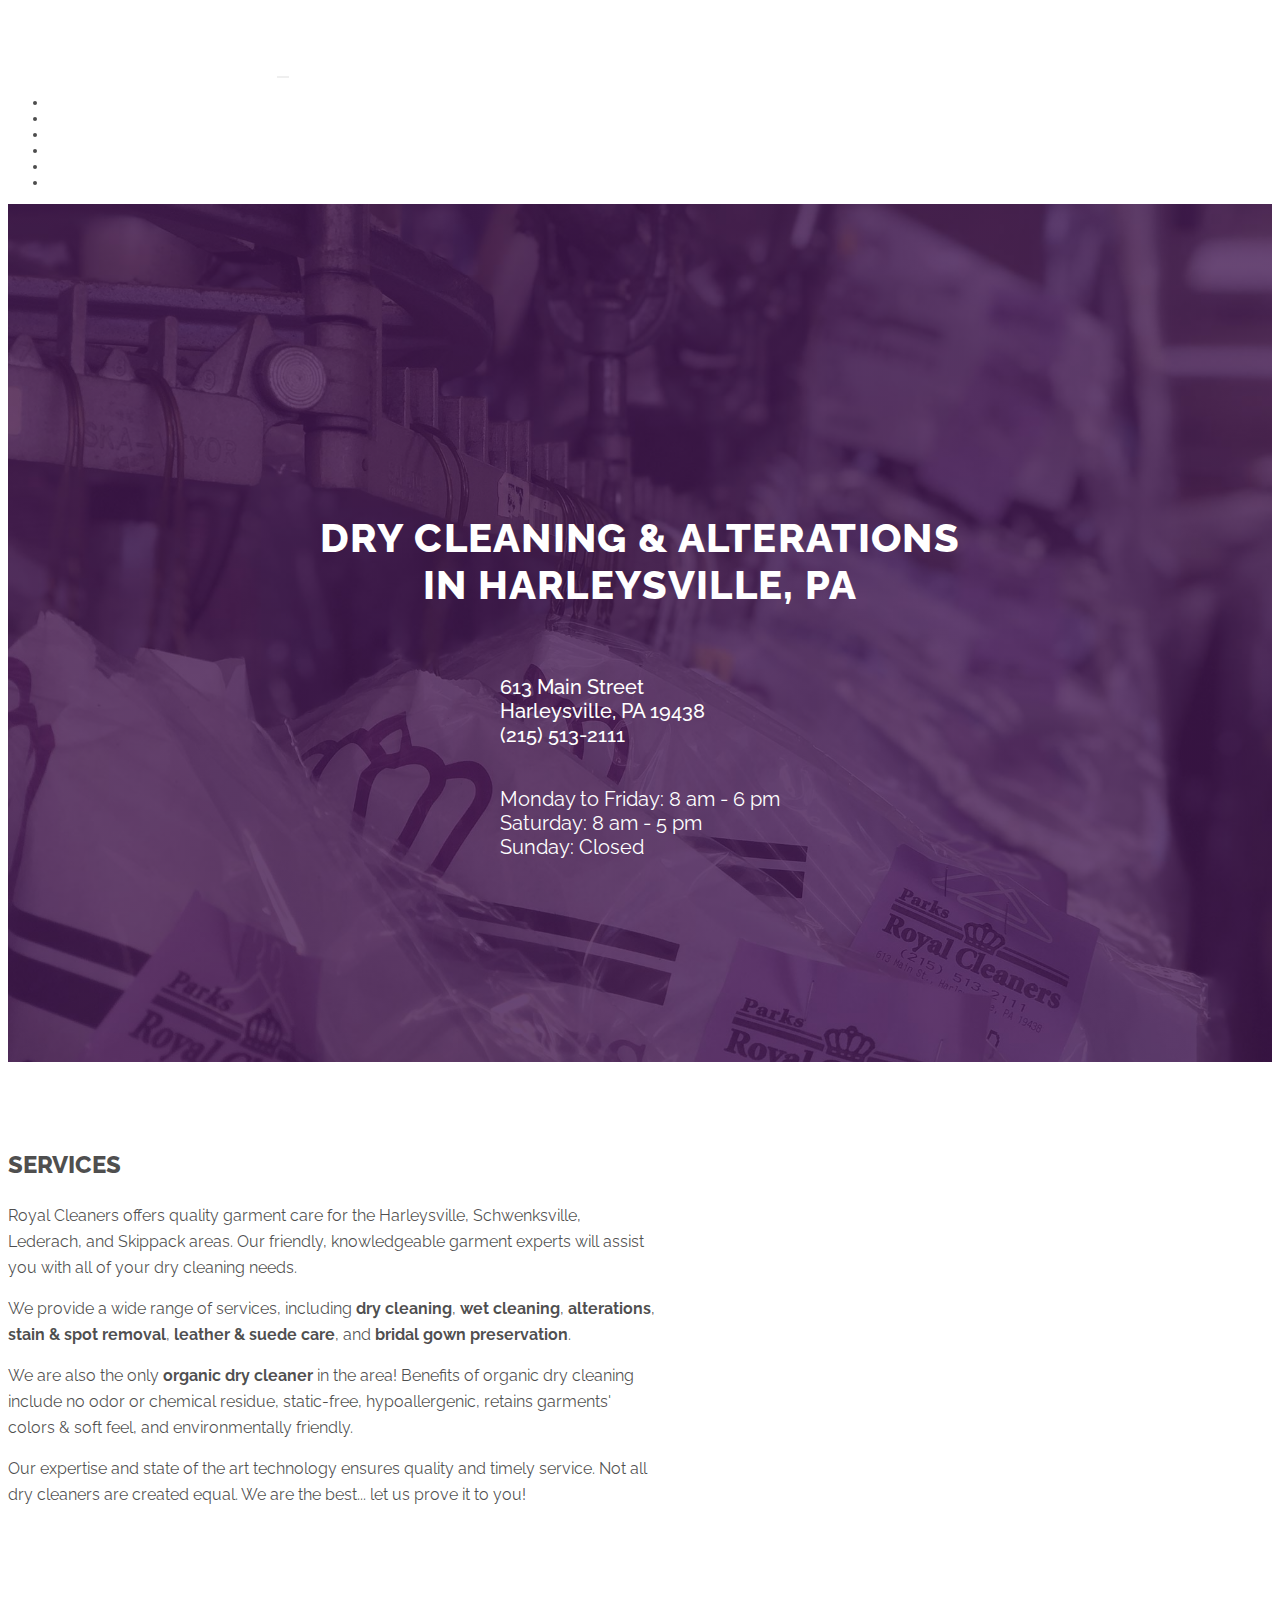
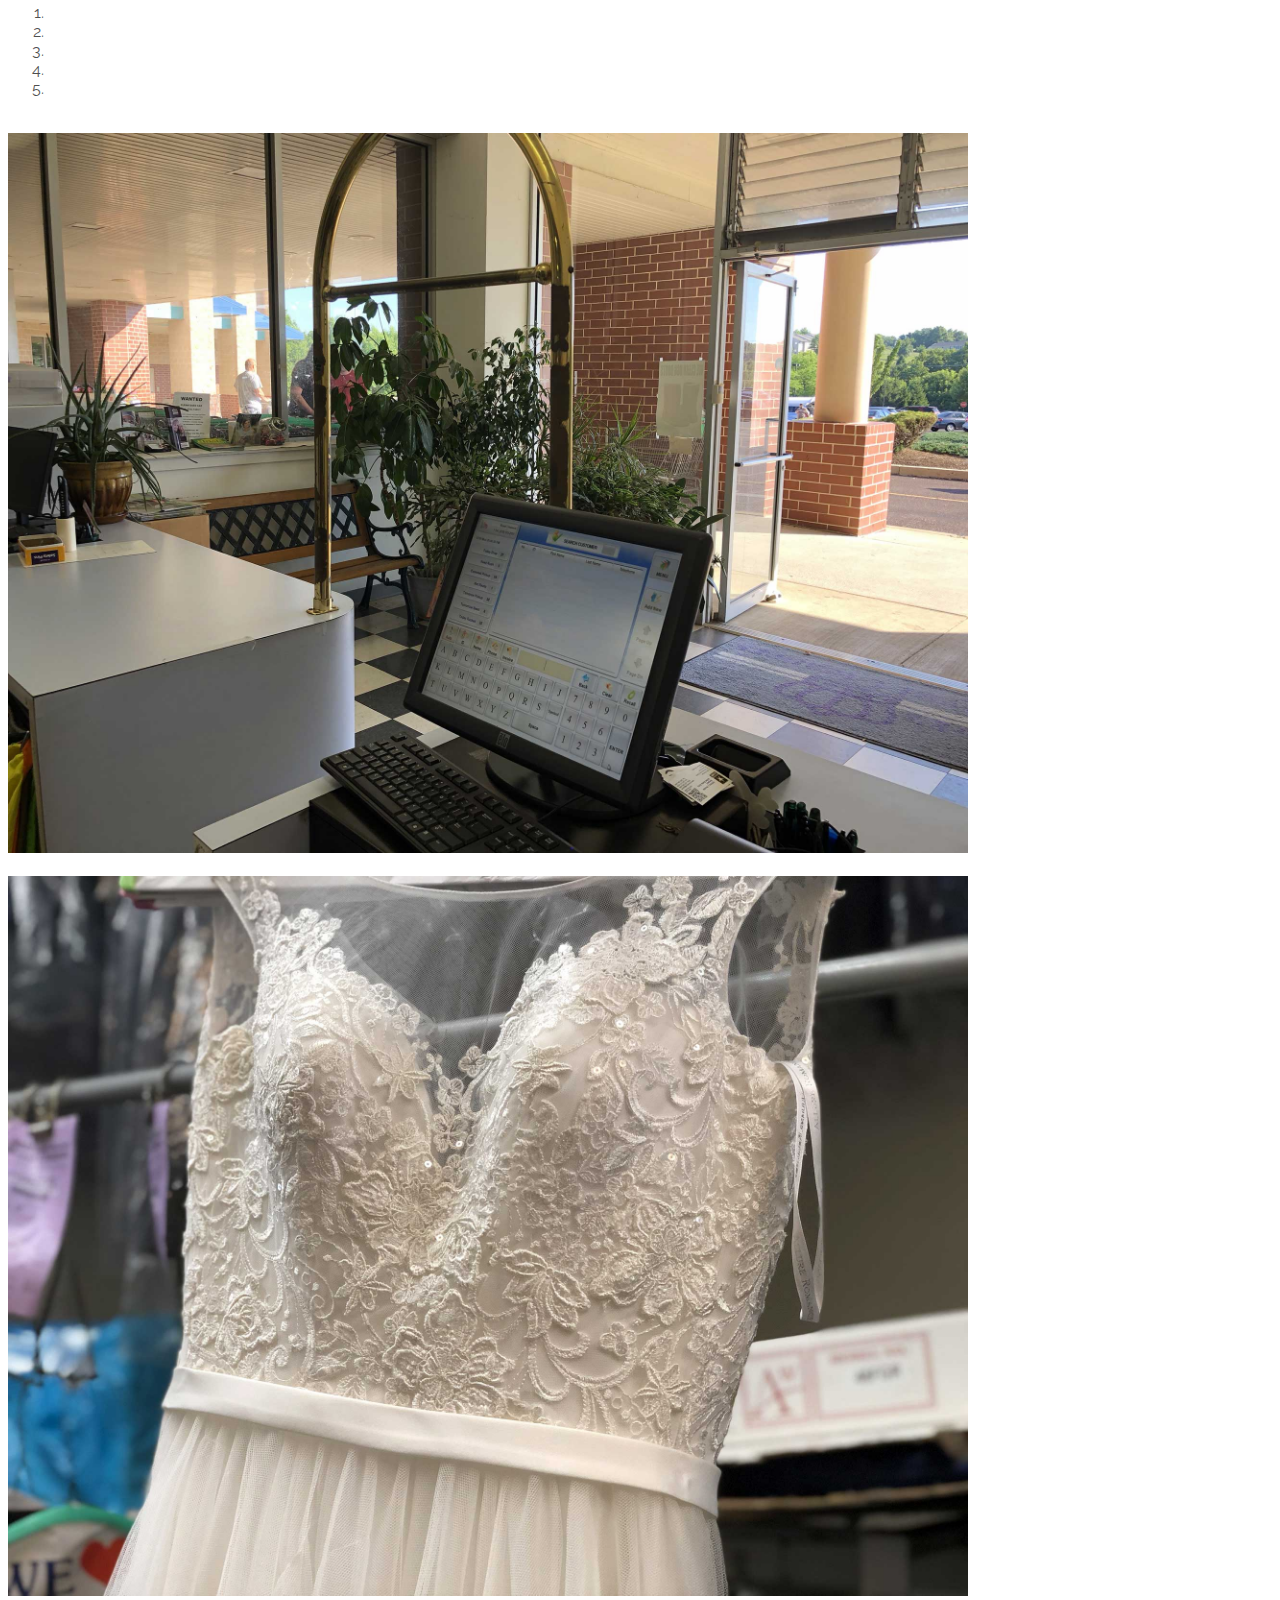
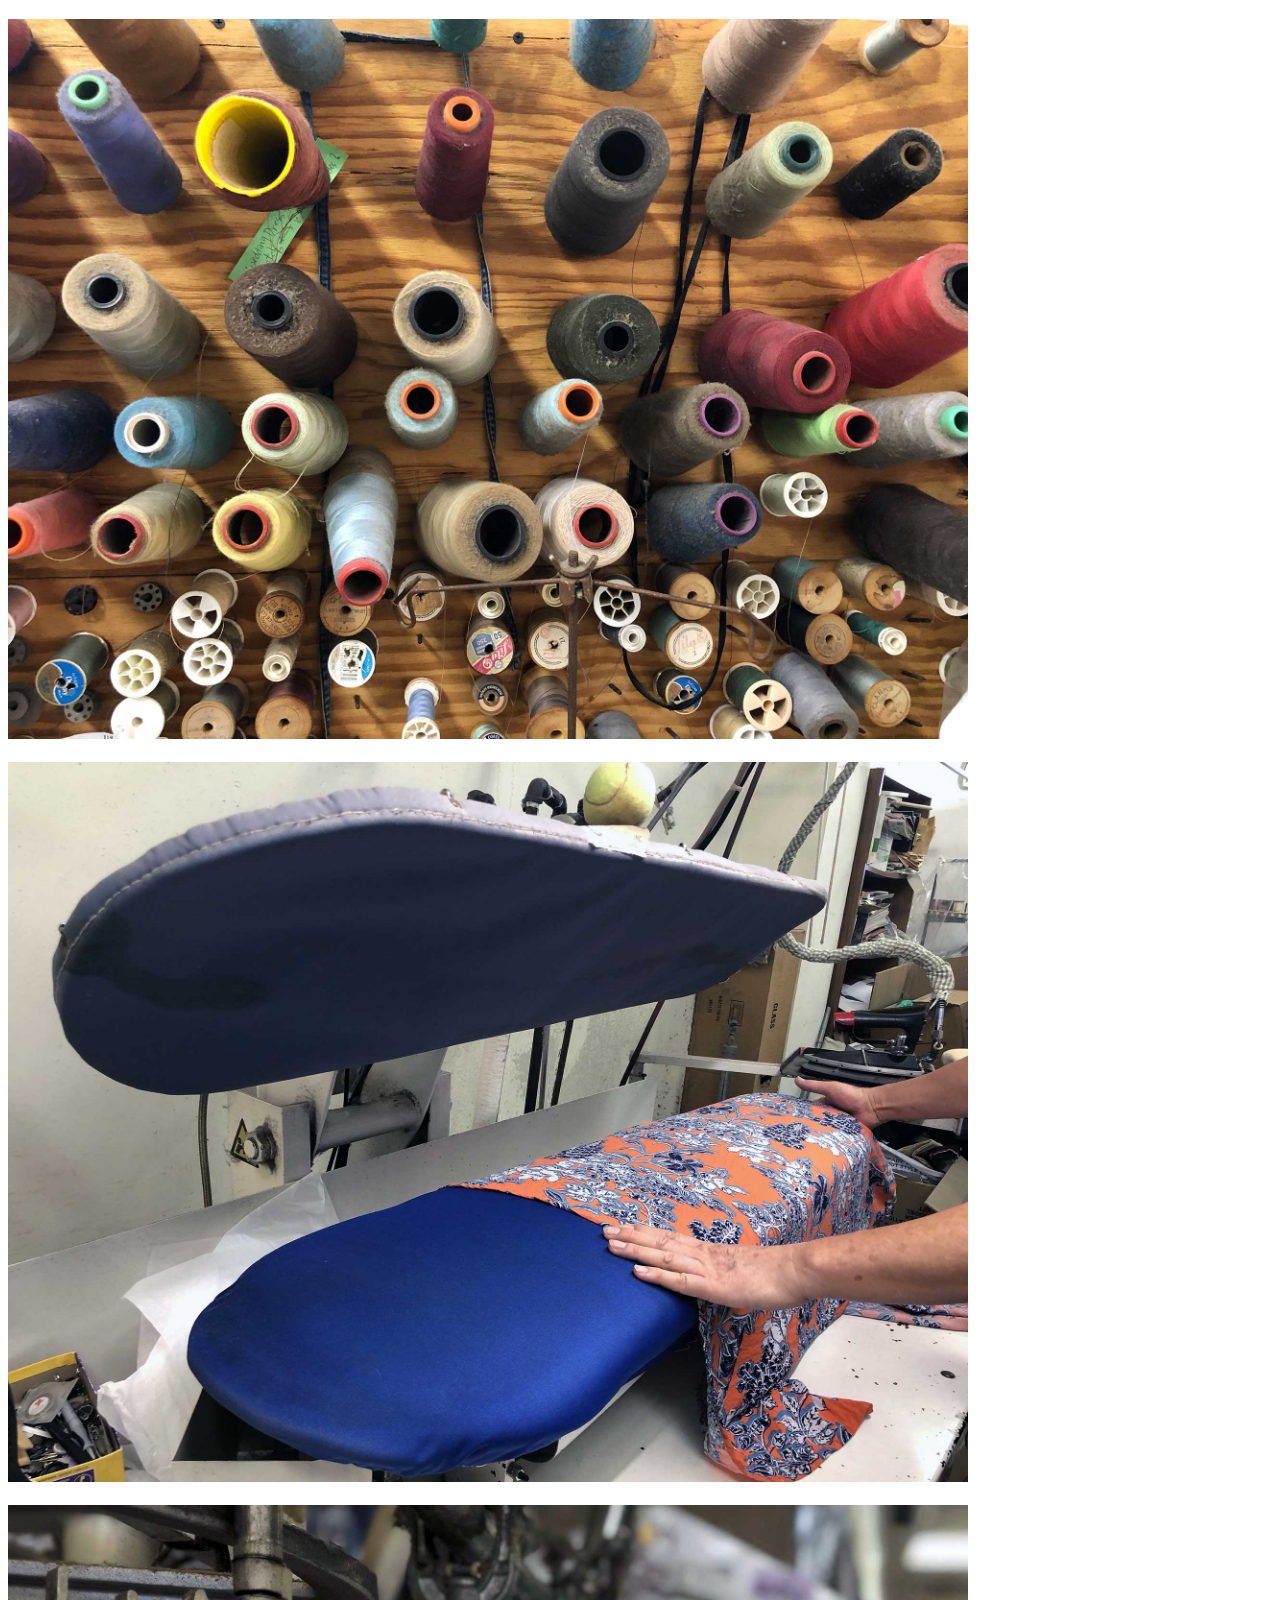
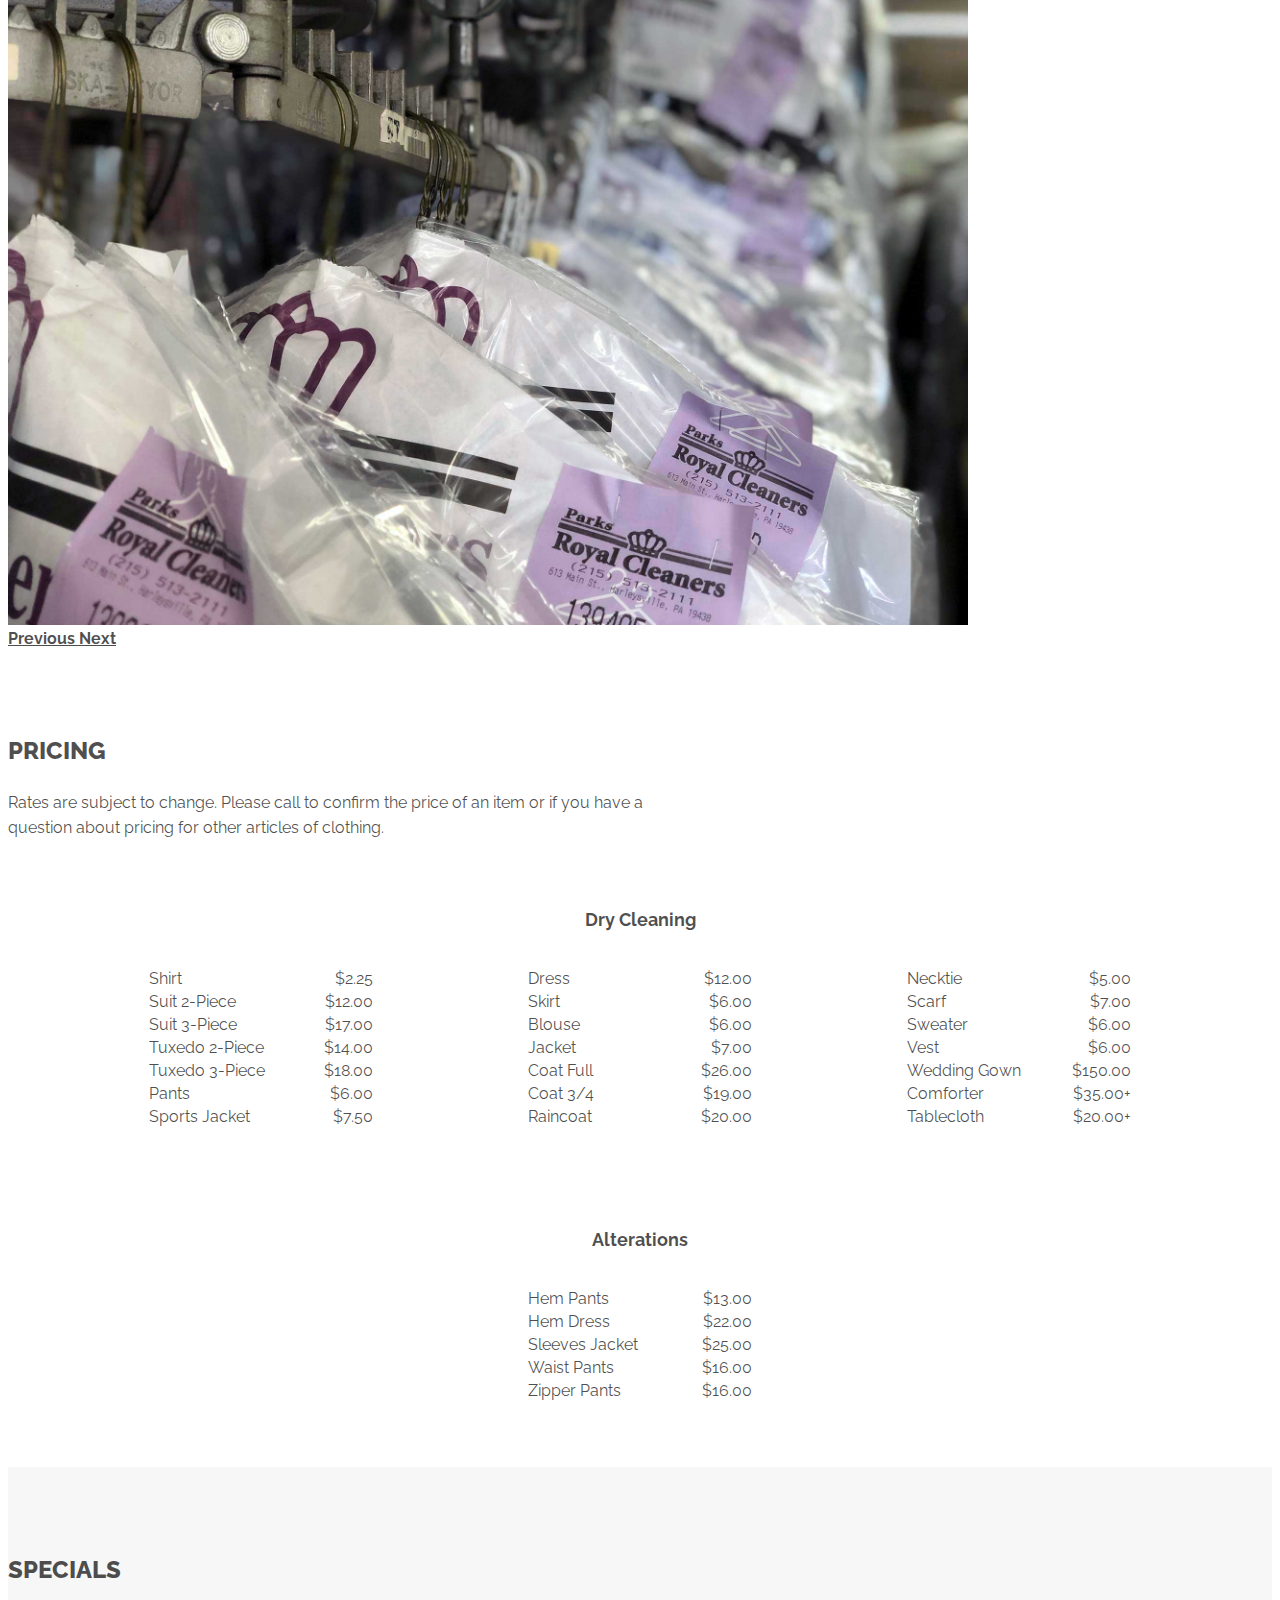
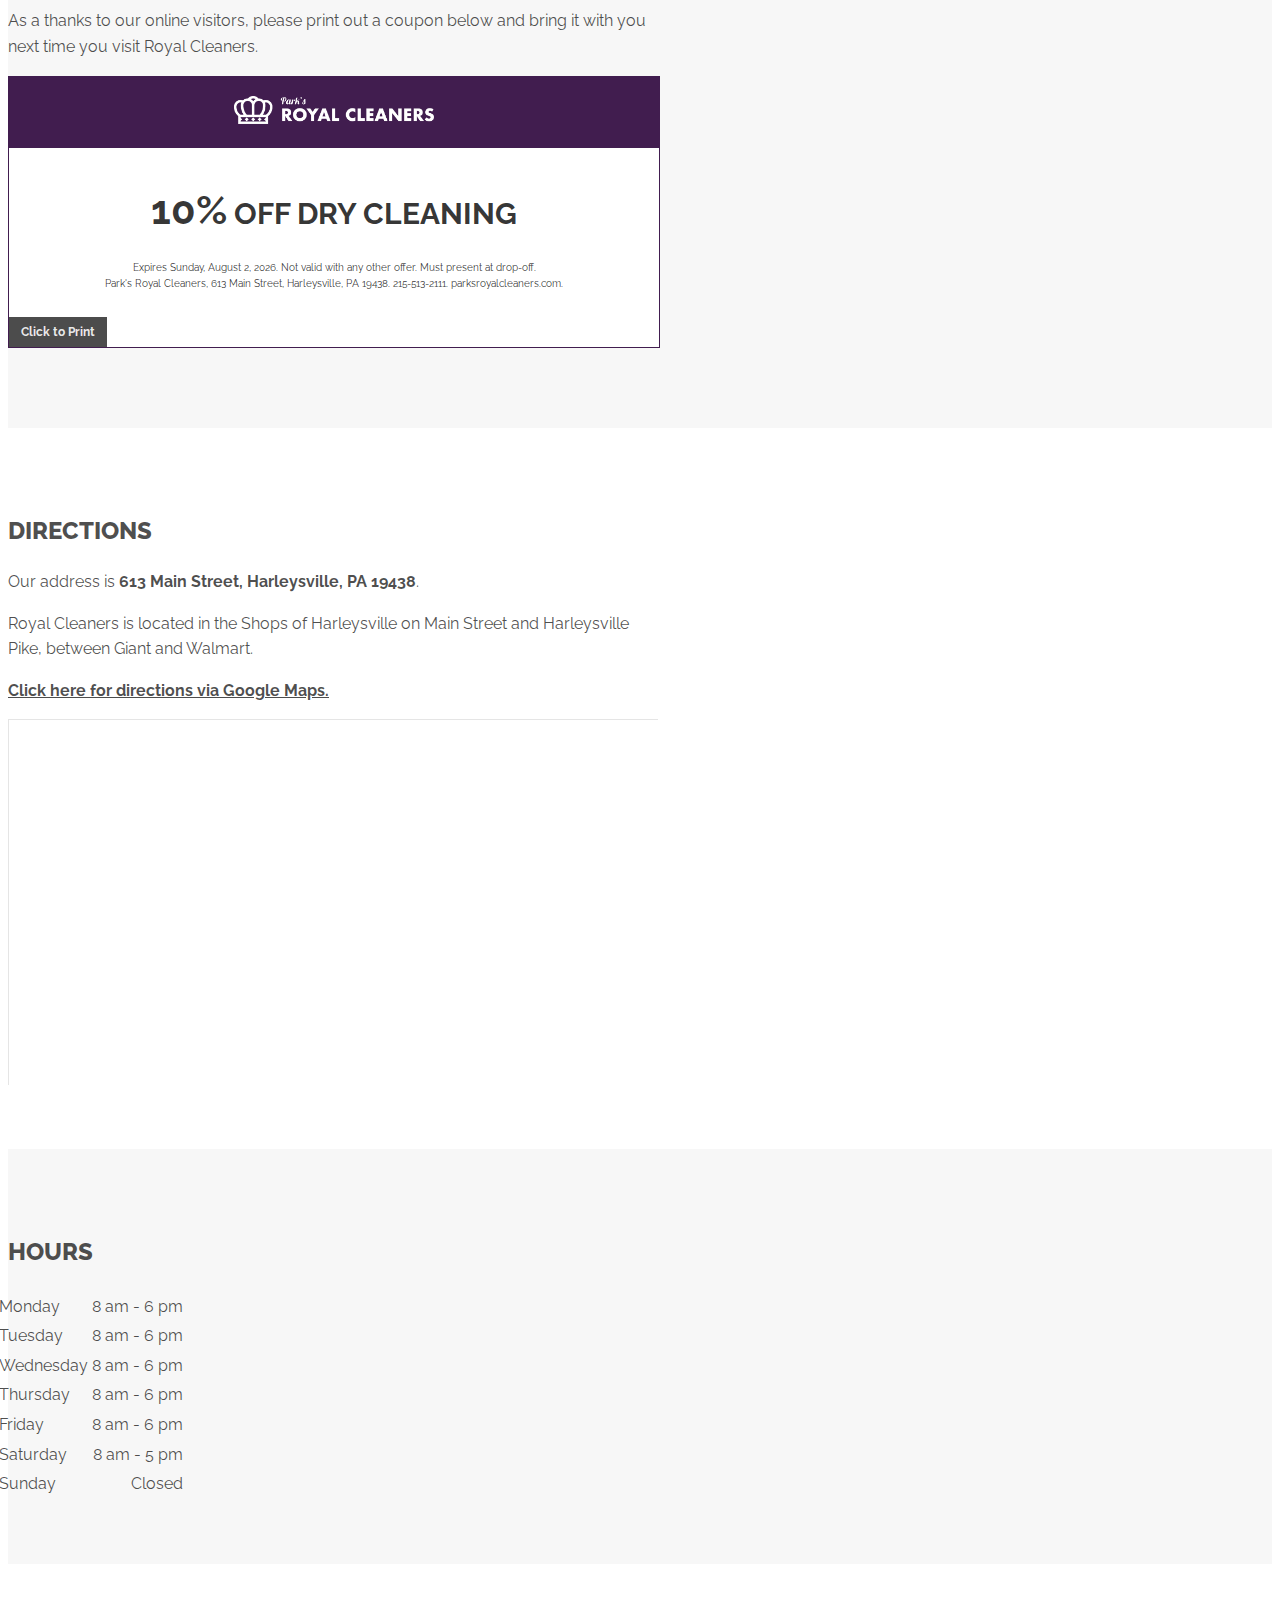
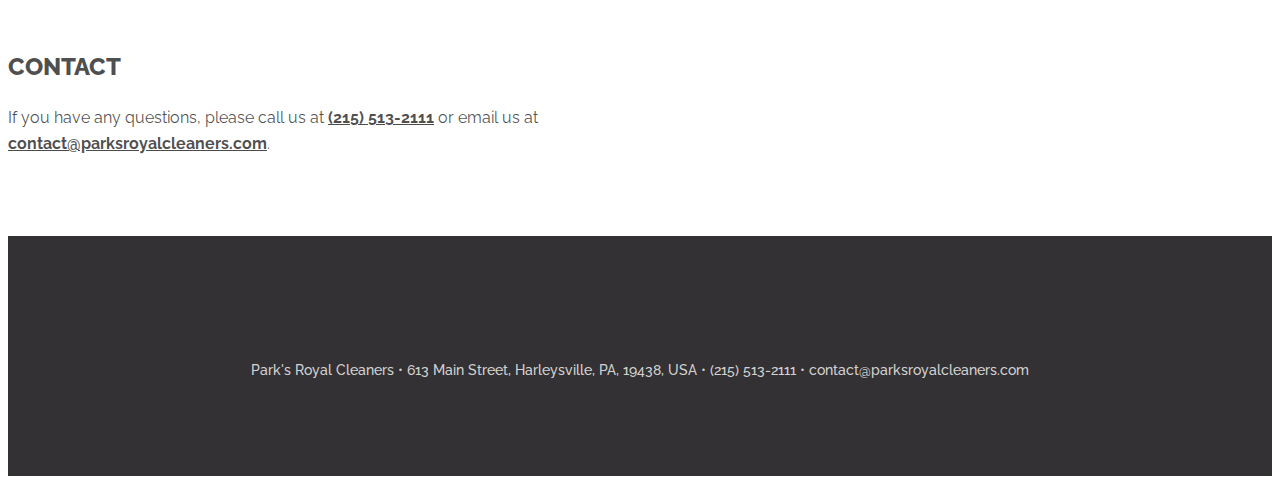
==== index.html @ cb61a078 "Update index.html" ====
<!doctype html>
<html>
  <head>
    <meta charset="utf-8">
    <meta name="viewport" content="width=device-width, initial-scale=1">
    <meta name="description" content="Royal Cleaners offers quality garment care for the Harleysville, Schwenksville, Lederach, and Skippack areas of Pennsylvania. We provide a wide range of services, including dry cleaning, laundry, alterations, stain & spot removal, leather & suede care, and bridal gown preservation.">
    <title>Royal Cleaners in Harleysville, PA - Dry Cleaning, Wet Cleaning, and Alterations</title>
    <link rel="icon" href="favicon.ico" type="image/x-icon">
    <link href="https://stackpath.bootstrapcdn.com/bootstrap/4.1.1/css/bootstrap.min.css" rel="stylesheet" integrity="sha384-WskhaSGFgHYWDcbwN70/dfYBj47jz9qbsMId/iRN3ewGhXQFZCSftd1LZCfmhktB" crossorigin="anonymous">
    <link href='https://fonts.googleapis.com/css?family=Raleway:500,600,800' rel='stylesheet' type='text/css'>
    <link href="css/style.css" rel="stylesheet">
    <!-- Global site tag (gtag.js) - Google Analytics -->
    <script async src="https://www.googletagmanager.com/gtag/js?id=UA-26414151-1"></script>
    <script>
      window.dataLayer = window.dataLayer || [];
      function gtag(){dataLayer.push(arguments);}
      gtag('js', new Date());

      gtag('config', 'UA-26414151-1');
    </script>
    <script
      src="https://code.jquery.com/jquery-3.3.1.min.js"
      integrity="sha256-FgpCb/KJQlLNfOu91ta32o/NMZxltwRo8QtmkMRdAu8="
      crossorigin="anonymous"></script>
    <script src="https://stackpath.bootstrapcdn.com/bootstrap/4.1.1/js/bootstrap.min.js" integrity="sha384-smHYKdLADwkXOn1EmN1qk/HfnUcbVRZyYmZ4qpPea6sjB/pTJ0euyQp0Mk8ck+5T" crossorigin="anonymous"></script>
  </head>
  <body>
    <nav class="navbar navbar-expand-lg navbar-dark fixed-top">
      <div class="container">
        <a class="navbar-brand" href="#home"><img class="logo" src="img/logo.png" alt="Park's Royal Cleaners logo"></a>
        <button class="navbar-toggler" type="button" data-toggle="collapse" data-target="#navbar-menu" aria-controls="navbar-menu" aria-expanded="false" aria-label="Toggle navigation">
          <span class="navbar-toggler-icon"></span>
        </button>

        <div class="collapse navbar-collapse"  id="navbar-menu">
          <ul class="navbar-nav mr-auto">
            <li class="nav-item">
              <a class="nav-link" href="#services">Services</a>
            </li>
            <li class="nav-item">
              <a class="nav-link" href="#pricing">Pricing</a>
            </li>
            <li class="nav-item">
              <a class="nav-link" href="#specials">Specials</a>
            </li>
            <li class="nav-item">
              <a class="nav-link" href="#directions">Directions</a>
            </li>
            <li class="nav-item">
              <a class="nav-link" href="#hours">Hours</a>
            </li>
<!--             <li class="nav-item">
              <a class="nav-link" href="#faq">FAQ</a>
            </li> -->
            <li class="nav-item">
              <a class="nav-link" href="#contact">Contact</a>
            </li>
          </ul>
        </div>
      </div>
    </nav>

    <div id="home" class="splash">
      <h1>Dry Cleaning &amp; Alterations<br> in Harleysville, PA</h1>
      <div class="subtitle">
        <p class="text-center"><a target="_blank" href="https://goo.gl/maps/YLYHSNhPwQK2">613 Main Street<br>
        Harleysville, PA 19438</a><br>
        <a href="tel:+12155132111">(215) 513-2111</a></p>
        <p class="text-center">Monday to Friday: 8 am - 6 pm<br>
          Saturday: 8 am - 5 pm<br>
          Sunday: Closed
        </p>
        <!--<div class="alert alert-warning" role="alert">
          Due to COVID-19, we'll have limited hours of Monday to Friday: 10am - 5pm, and Saturdays: 8am - 3pm until further notice. Thanks for your understanding and we wish your family good health.
        </div>-->
      </div>
    </div>


    <section id="services">
      <div class="container">
        <h2>Services</h2>
        <p>Royal Cleaners offers quality garment care for the Harleysville, Schwenksville, Lederach, and Skippack areas. Our friendly, knowledgeable garment experts will assist you with all of your dry cleaning needs.</p>
        <p>We provide a wide range of services, including <strong>dry cleaning</strong>, <strong>wet cleaning</strong>, <strong>alterations</strong>, <strong>stain & spot removal</strong>, <strong>leather & suede care</strong>, and <strong>bridal gown preservation</strong>.</p>
        <p>We are also the only <strong>organic dry cleaner</strong> in the area! Benefits of organic dry cleaning include no odor or chemical residue, static-free, hypoallergenic, retains garments' colors &amp; soft feel, and environmentally friendly.</p>
        <p>Our expertise and state of the art technology ensures quality and timely service. Not all dry cleaners are created equal. We are the best... let us prove it to you!
      </div>
    </section>

  <div id="carousel" class="carousel slide" data-ride="carousel" data-interval="4000">
    <ol class="carousel-indicators">
      <li data-target="#carousel" data-slide-to="0" class="active"></li>
      <li data-target="#carousel" data-slide-to="1"></li>
      <li data-target="#carousel" data-slide-to="2"></li>
      <li data-target="#carousel" data-slide-to="3"></li>
      <li data-target="#carousel" data-slide-to="4"></li>
    </ol>
    <div class="carousel-inner">
      <div class="carousel-item active">
        <img class="d-block w-100" src="img/gallery/frontdesk.jpg" alt="Front Desk">
      </div>
      <div class="carousel-item">
        <img class="d-block w-100" src="img/gallery/gown.jpg" alt="Wedding Gown">
      </div>
      <div class="carousel-item">
        <img class="d-block w-100" src="img/gallery/spools.jpg" alt="Thread Spools">
      </div>
      <div class="carousel-item">
        <img class="d-block w-100" src="img/gallery/press.jpg" alt="Clothes Press">
      </div>
      <div class="carousel-item">
        <img class="d-block w-100" src="img/gallery/rack.jpg" alt="Dry Cleaning Rack">
      </div>
    </div>
    <a class="carousel-control-prev" href="#carousel" role="button" data-slide="prev">
      <span class="carousel-control-prev-icon" aria-hidden="true"></span>
      <span class="sr-only">Previous</span>
    </a>
    <a class="carousel-control-next" href="#carousel" role="button" data-slide="next">
      <span class="carousel-control-next-icon" aria-hidden="true"></span>
      <span class="sr-only">Next</span>
    </a>
  </div>


    <section id="pricing">
      <div class="container">
        <h2>Pricing</h2>
        <p>Rates are subject to change. Please call to confirm the price of an item or if you have a question about pricing for other articles of clothing.</p>
      </div>

      <h3>Dry Cleaning</h3>
      <div class="tables">
        <table class="table table-borderless">
          <tr>
            <td>Shirt</td>
            <td>$2.25</td>
          </tr>
          <tr>
            <td>Suit 2-Piece</td>
            <td>$12.00</td>
          </tr>
          <tr>
            <td>Suit 3-Piece</td>
            <td>$17.00</td>
          </tr>
          <tr>
            <td>Tuxedo 2-Piece</td>
            <td>$14.00</td>
          </tr>
          <tr>
            <td>Tuxedo 3-Piece</td>
            <td>$18.00</td>
          </tr>
          <tr>
            <td>Pants</td>
            <td>$6.00</td>
          </tr>
          <tr>
            <td>Sports Jacket</td>
            <td>$7.50</td>
          </tr>
        </table>

        <table class="table table-borderless">
          <tr>
            <td>Dress</td>
            <td>$12.00</td>
          </tr>
          <tr>
            <td>Skirt</td>
            <td>$6.00</td>
          </tr>
          <tr>
            <td>Blouse</td>
            <td>$6.00</td>
          </tr>
          <tr>
            <td>Jacket</td>
            <td>$7.00</td>
          </tr>
          <tr>
            <td>Coat Full</td>
            <td>$26.00</td>
          </tr>
          <tr>
            <td>Coat 3/4</td>
            <td>$19.00</td>
          </tr>
          <tr>
            <td>Raincoat</td>
            <td>$20.00</td>
          </tr>
        </table>

        <table class="table table-borderless">
          <tr>
            <td>Necktie</td>
            <td>$5.00</td>
          </tr>
          <tr>
            <td>Scarf</td>
            <td>$7.00</td>
          </tr>
          <tr>
            <td>Sweater</td>
            <td>$6.00</td>
          </tr>
          <tr>
            <td>Vest</td>
            <td>$6.00</td>
          </tr>
          <tr>
            <td>Wedding Gown</td>
            <td>$150.00</td>
          </tr>
          <tr>
            <td>Comforter</td>
            <td>$35.00+</td>
          </tr>
          <tr>
            <td>Tablecloth</td>
            <td>$20.00+</td>
          </tr>
        </table>
      </div>

      <h3>Alterations</h3>
      <div class="tables">
        <table class="table table-borderless">
          <tr>
            <td>Hem Pants</td>
            <td>$13.00</td>
          </tr>
          <tr>
            <td>Hem Dress</td>
            <td>$22.00</td>
          </tr>
          <tr>
            <td>Sleeves Jacket</td>
            <td>$25.00</td>
          </tr>
          <tr>
            <td>Waist Pants</td>
            <td>$16.00</td>
          </tr>
          <tr>
            <td>Zipper Pants</td>
            <td>$16.00</td>
          </tr>
        </table>
      </div>
    </section>

    <section id="specials">
      <div class="container">
        <h2>Specials</h2>
        <p>As a thanks to our online visitors, please print out a coupon below and bring it with you next time you visit Royal Cleaners.</p>
        
        <p>
          <a target="_blank" href="./coupons/1/" class="coupon-link">
            <div class="coupon">
              <div class="coupon-logo"><img src="img/logo.png" alt="Park's Royal Cleaners logo"></div>
              <div>
                <h3><span class="num">10%</span> Off Dry Cleaning</h3>
                <p>Expires <span class="date">June 30, 2018</span>. Not valid with any other offer. Must present at drop-off.</p>
                <p>Park's Royal Cleaners, 613 Main Street, Harleysville, PA 19438. 215-513-2111. parksroyalcleaners.com.</p>
                <div class="click">Click to Print</div>
              </div>
            </div>
          </a>
        </p>

      </div>
    </section>

    <section id="directions">
      <div class="container">
        <h2>Directions</h2>
        <p>Our address is <strong>613 Main Street, Harleysville, PA 19438</strong>.</p>
        <p>Royal Cleaners is located in the Shops of Harleysville on Main Street and Harleysville Pike, between Giant and Walmart.</p>
        <p><a target="_blank" href="https://goo.gl/maps/YLYHSNhPwQK2">Click here for directions via Google Maps.</a></p>
        <div class="map-responsive">
          <iframe src="https://www.google.com/maps/embed?pb=!1m18!1m12!1m3!1d3043.694296933009!2d-75.39424948485058!3d40.28254057171405!2m3!1f0!2f0!3f0!3m2!1i1024!2i768!4f13.1!3m3!1m2!1s0x89c69ed90c1911b1%3A0x3c4d5d69e7561ab6!2s613+Main+St%2C+Harleysville%2C+PA+19438!5e0!3m2!1sen!2sus!4v1530322519683" width="600" height="450" frameborder="0" style="border:0" allowfullscreen></iframe>
        </div>
      </div>
    </section>

    <section id="hours">
      <div class="container">
        <h2>Hours</h2>

        <div class="tables">
          <table class="table table-borderless">
            <tr>
              <td>Monday</td>
              <td>8 am - 6 pm</td>
            </tr>
            <tr>
              <td>Tuesday</td>
              <td>8 am - 6 pm</td>
            </tr>
            <tr>
              <td>Wednesday</td>
              <td>8 am - 6 pm</td>
            </tr>
            <tr>
              <td>Thursday</td>
              <td>8 am - 6 pm</td>
            </tr>
            <tr>
              <td>Friday</td>
              <td>8 am - 6 pm</td>
            </tr>
            <tr>
              <td>Saturday</td>
              <td>8 am - 5 pm</td>
            </tr>
            <tr>
              <td>Sunday</td>
              <td>Closed</td>
            </tr>
          </table>

        </div>
      </div>
    </section>

<!--     <section id="faq">
      <div class="container">
        <h2>Frequently Asked Questions</h2>
        <div class="question">
          <p><strong>What should I do to treat a stain before bringing it into the dry cleaners?</strong></p>
          <p>asdfasdfasdf</p>
        </div>
        <div class="question">
          <p><strong>What should I do to treat a stain before bringing it into the dry cleaners?</strong></p>
          <p>asdfasdfasdf</p>
        </div>
      </div>
    </section> -->

    <section id="contact">
      <div class="container">
        <h2>Contact</h2>
        <p>If you have any questions, please call us at <a href="tel:+12155132111">(215) 513-2111</a> or email us at <a href="mailto:contact@parksroyalcleaners.com">contact@parksroyalcleaners.com</a>.</p>
      </div>
    </section>

    <footer>
      <p><a href="http://parksroyalcleaners.com">Park's Royal Cleaners</a> • <a target="_blank" href="https://goo.gl/maps/YLYHSNhPwQK2">613 Main Street, Harleysville, PA, 19438, USA</a> • <a href="tel:+12155132111">(215) 513-2111</a> • <a href="mailto:contact@parksroyalcleaners.com">contact@parksroyalcleaners.com</a></p>
    </footer>

    <script type="text/javascript" src="js/script.js"></script>
  </body>
</html>
---- css/style.css ----
body {
  font-family: 'Raleway', sans-serif;
  color: rgba(0, 0, 0, 0.7);
}

h1 {
  font-weight: 800;
  letter-spacing: 1.3px;
}

h2 {
  margin-bottom: 0.8em;
  text-transform: uppercase;
  font-weight: 800;
}

h3 {
  margin: 2em 0;
  font-size: 18px;
  font-weight: 700;
}
  
a {
  text-decoration: underline;
  color: rgba(0, 0, 0, 0.7);
  font-weight: 700;
}

a:hover {
  color: rgba(0, 0, 0, 0.9);
}

iframe {
  border: 1px solid rgba(0, 0, 0, 0.1) !important;
}

.navbar {
  background-color: transparent;
  text-transform: uppercase;
  font-size: 14px;
  font-weight: 600;
  letter-spacing: 1.5px;
  transition: 0.25s background-color;
}

.navbar-bg {
  background-color: rgba(67, 24, 81, 1);
}

.nav-link {
  padding-top: 1em;
  text-decoration: none;
  transition: all 0.2s;
}

.navbar-dark .navbar-nav .nav-link {
  color: rgba(255,255,255,.7);
}

.navbar-dark .navbar-nav .nav-link:focus,
.navbar-dark .navbar-nav .nav-link:hover {
  color: #fff;
}

.navbar-dark .navbar-toggler {
  border: none;
}

.logo {
  margin-right: 1em;
  width: 250px;
  padding-top: 1em;
  padding-bottom: 1.4em;
}

.navbar-bg .logo {
  padding-top: 0.2em;
  padding-bottom: 0.2em;
}

.splash {
  display: flex;
  flex-direction: column;
  align-items: center;
  justify-content: center;
  height: 90vh;
  min-height: 600px;
  padding-left: 1em;
  padding-top: 3em;
  padding-right: 1em;
  background-color: purple;
  background:  linear-gradient(
      rgba(67, 24, 81, 0.8), 
      rgba(67, 24, 81, 0.8)
    ), url("../img/gallery/rack.jpg");
  background-size: cover;
  background-repeat: no-repeat;
  color: #fff;
  text-align: center;
}

.splash h1 {
  margin-top: 2em;
  font-size: 40px;
  text-transform: uppercase;
}

.splash a {
  color: #fff;
  font-weight: 500;
  text-decoration: none;
}

.splash a:hover {
  text-decoration: underline;
}

.splash p {
  margin-top: 2em;
}

.subtitle {
  display: inline-block;
  text-align: left;
  font-size: 20px;
}

section .container {
  padding-top: 4em;
  padding-bottom: 4em;
  max-width: 650px;
  line-height: 1.6;
}

.carousel-item {
  padding-top: 19px;
}

.carousel-item img {
  height: 80vh;
  object-fit: cover;
}

section#pricing .container {
  padding-bottom: 1em;
}

section:nth-child(even) {
  background-color: rgba(0, 0, 0, 0.03);
}

#pricing h3 {
  text-align: center;
}

#pricing .tables {
  display: flex;
  justify-content: space-around;
  margin: 0 4em;
}

#pricing .table {
  width: 33%;
  max-width: 230px;
  margin-bottom: 4em;
}

#hours .table {
  max-width: 300px;
  margin-left: -0.75rem;
}

.table td:nth-child(2) {
  text-align: right;
}

.map-responsive {
  overflow: hidden;
  padding-bottom: 56.25%;
  position: relative;
  height: 0;
}

.map-responsive iframe {
  position: absolute;
  left: 0;
  top: 0;
  height: 100%;
  width: 100%;
}

.coupon-link,
.coupon-link:hover {
  text-decoration: none;
  color: rgba(0, 0, 0, 0.8);
}

.coupon {
  width: 100%;
  background-color: #fff;
  border: 1px solid #411D4F;
}

.coupon h3 {
  margin: 1em 0 0.6em;
  font-size: 30px;
  text-align: center;
  text-transform: uppercase;
}

.coupon p {
  margin: 0 6em;
  text-align: center;
  font-size: 10px;
  font-weight: 400;
}

.coupon p + p {
  margin-bottom: 2.5em;
}

.coupon .num {
  font-size: 40px;
}

.coupon-logo {
  padding: 1.2em 1em 1em;
  background-color: #411D4F;
  text-align: center;
}

.coupon-logo img {
  width: 40%;
  max-width: 200px;
}

.coupon .click {
  display: inline-block;
  padding: 0.5em 1em 0.4em;
  background-color: rgba(0, 0, 0, 0.7);
  font-size: 12px;
  color: rgba(255, 255, 255, 0.9);
  transition: 0.2s all;
}

.coupon-link:hover .click {
  background-color: #411D4F;
}

.question {
  margin-bottom: 2.5em;
}

footer {
  background-color: #333133;
  padding: 8em 2em 6em;
  text-align: center;
  font-size: 14px;
  color: rgba(255, 255, 255, 0.8);
}

footer a,
footer a:hover {
  font-weight: 500;
  color: rgba(255, 255, 255, 0.8);
  text-decoration: none;
}

@media (max-width: 991px) {

  .navbar:not(.navbar-bg) {
    background-color: rgba(0, 0, 0, 0.8);
  }

  .splash h1 {
    font-size: 32px;
  }

  .tables {
    flex-direction: column;
    align-items: center;
    justify-content: center;
  }

  #pricing {
    margin-bottom: 4em;
  }

  #pricing h3 {
    margin: 2em 15px 1em;
  }

  #pricing .tables {
    margin: 0 15px;
  }

  #pricing .table {
    width: 100%;
    margin-bottom: 0;
  }
}

@media (min-width: 992px) {
  .navbar-expand-lg .navbar-nav .nav-link {
    padding-left: 1.5em;
    padding-right: 1.5em;
  }
}
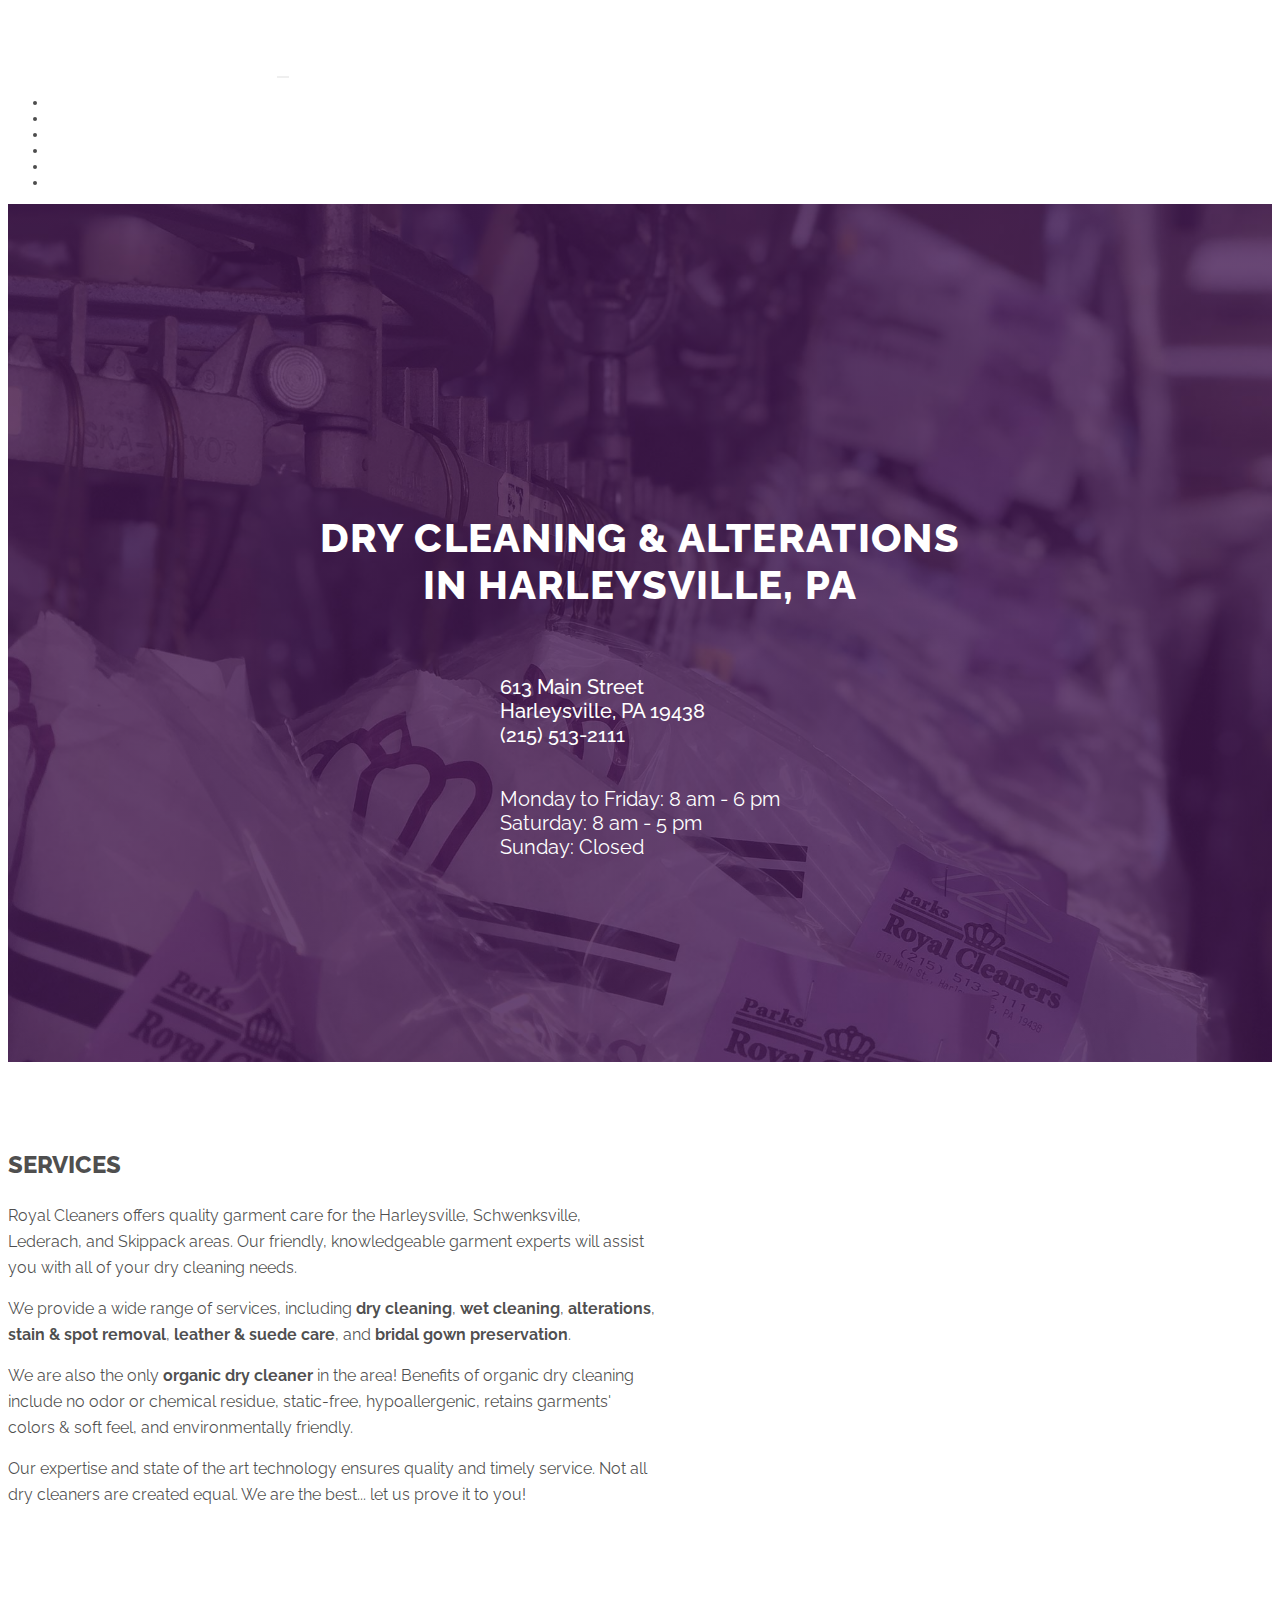
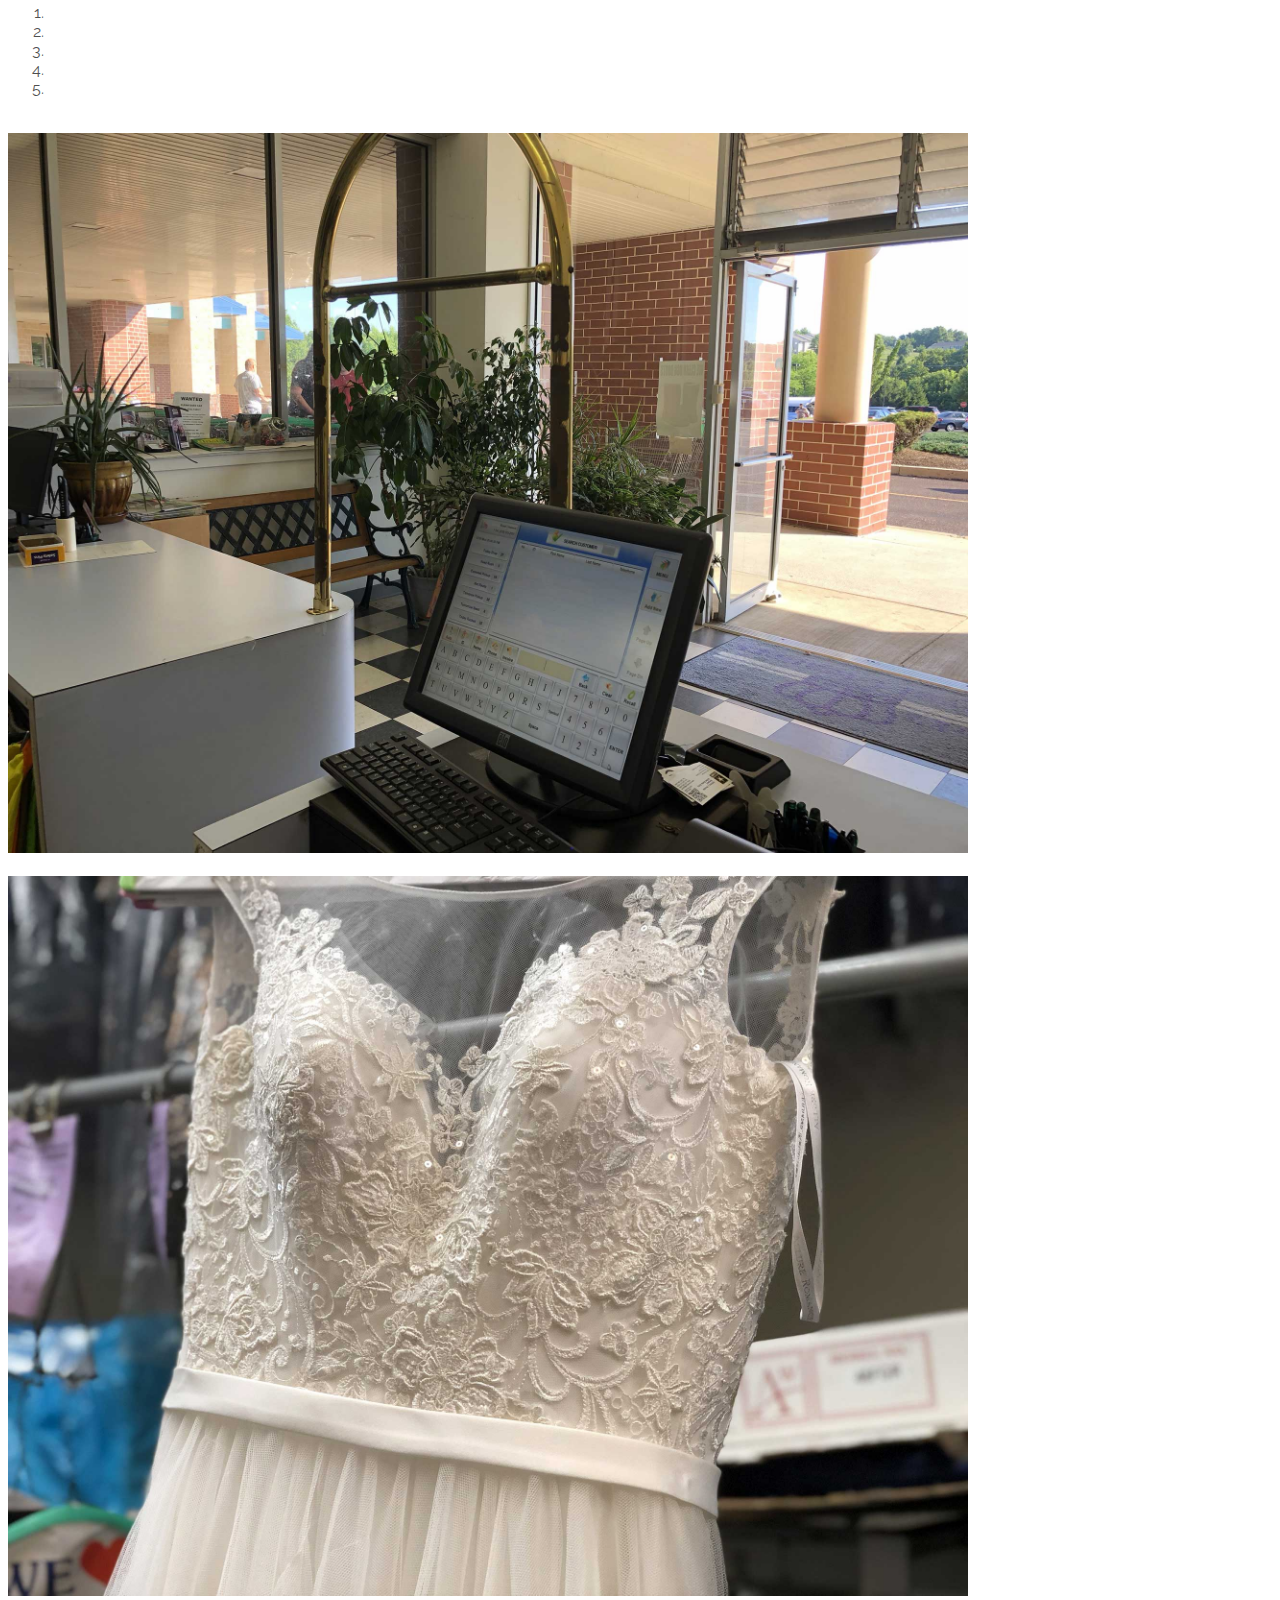
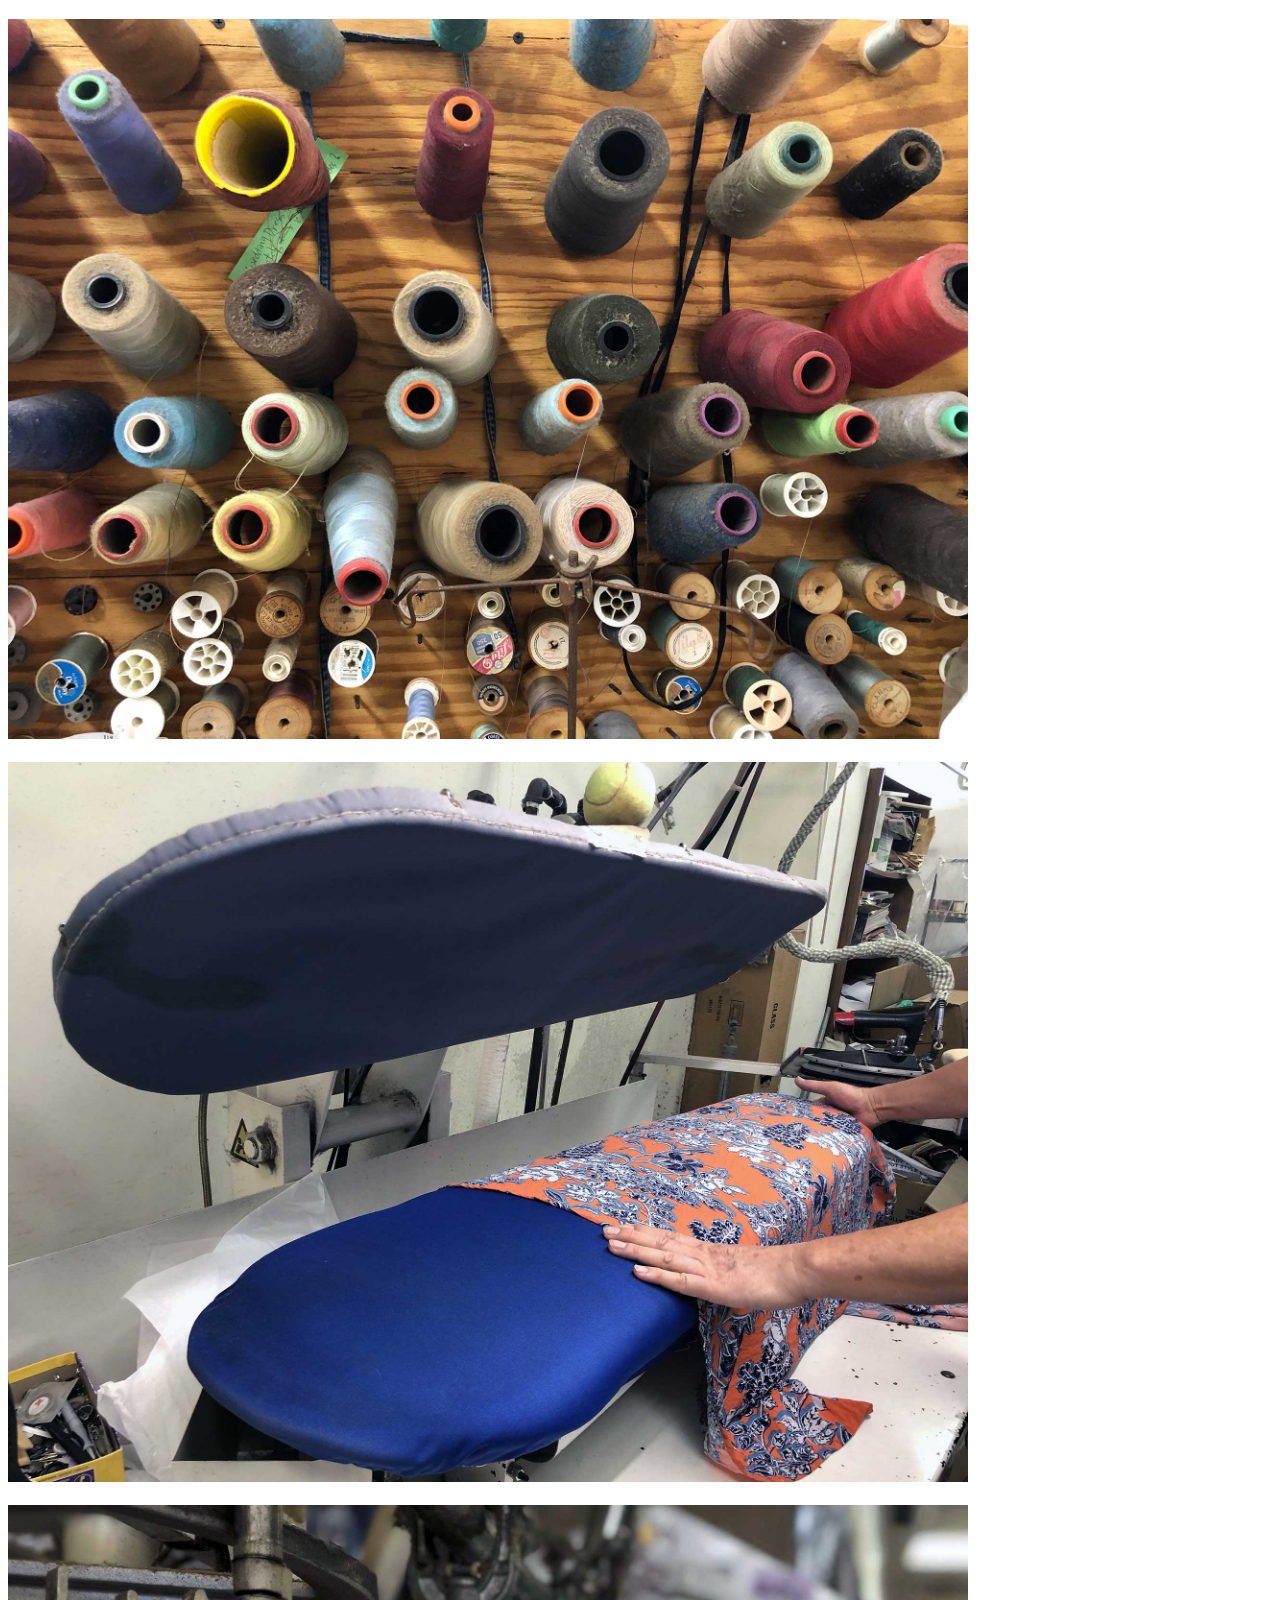
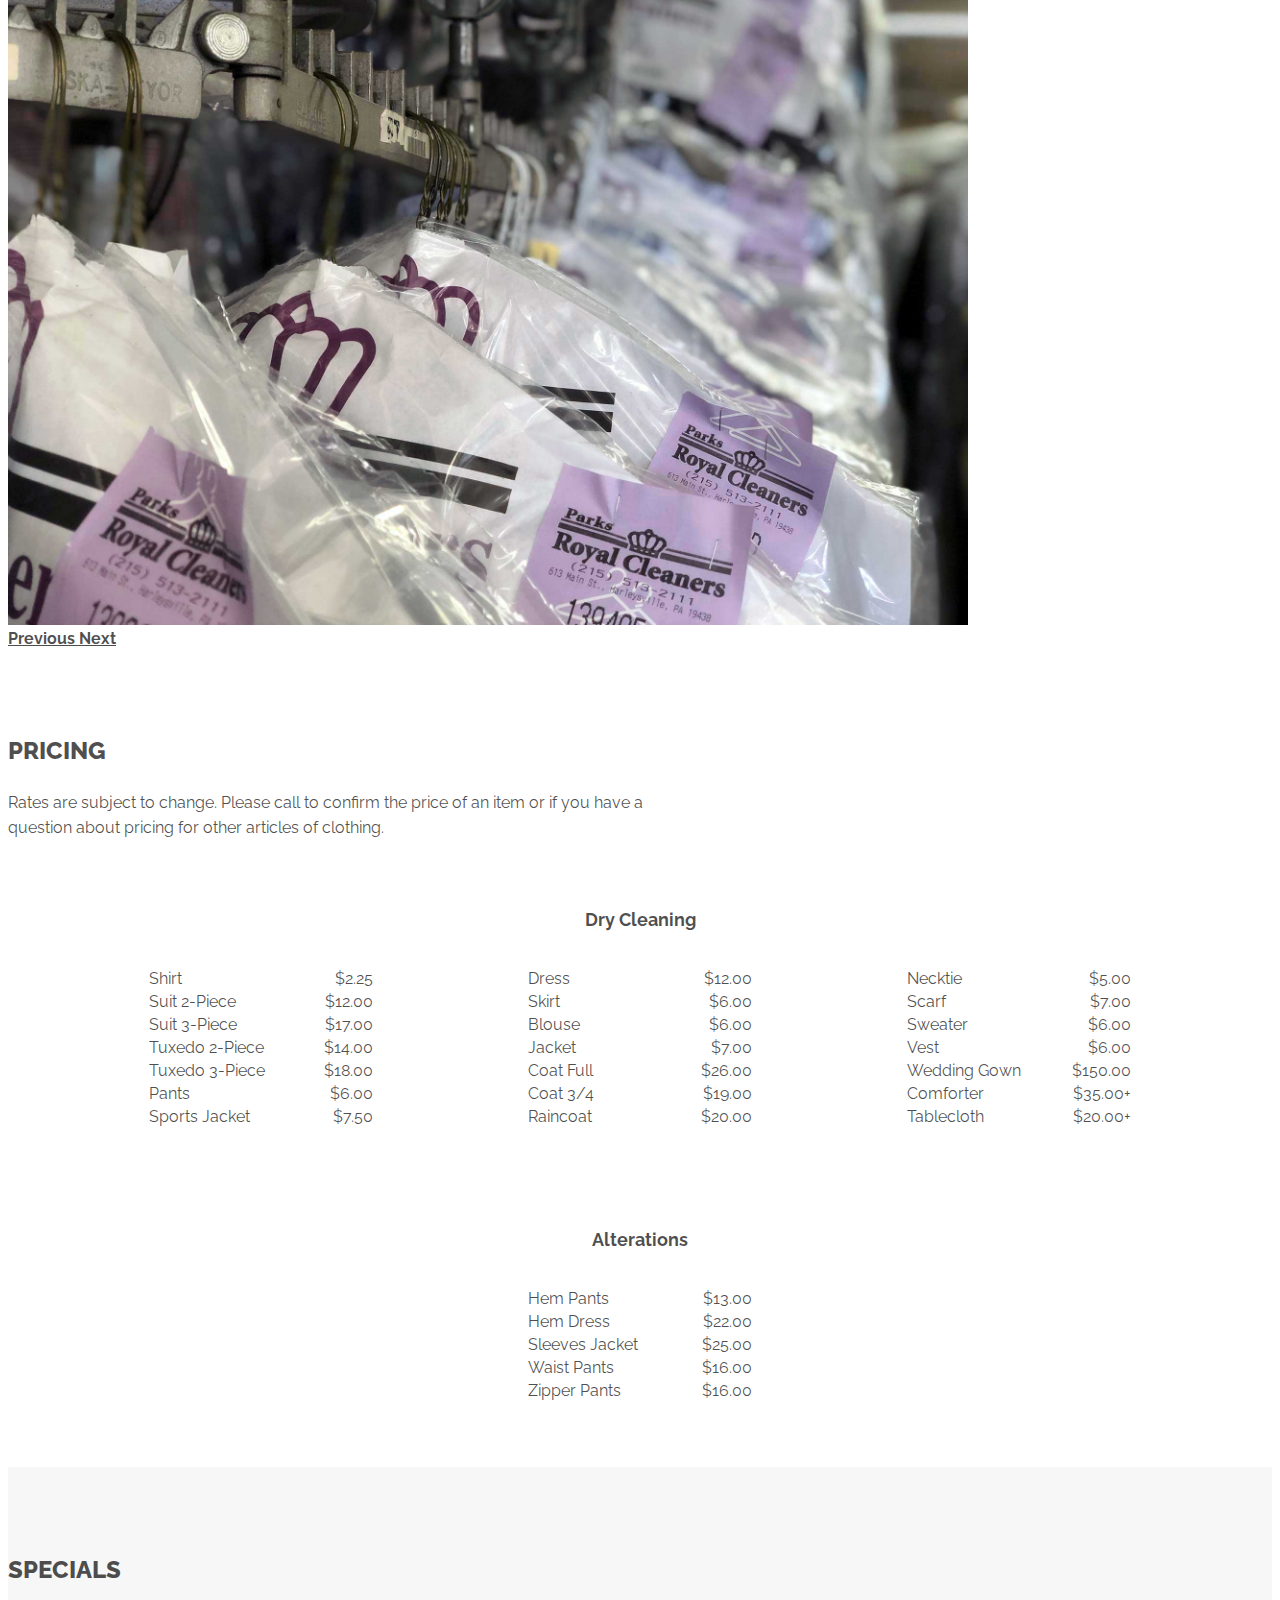
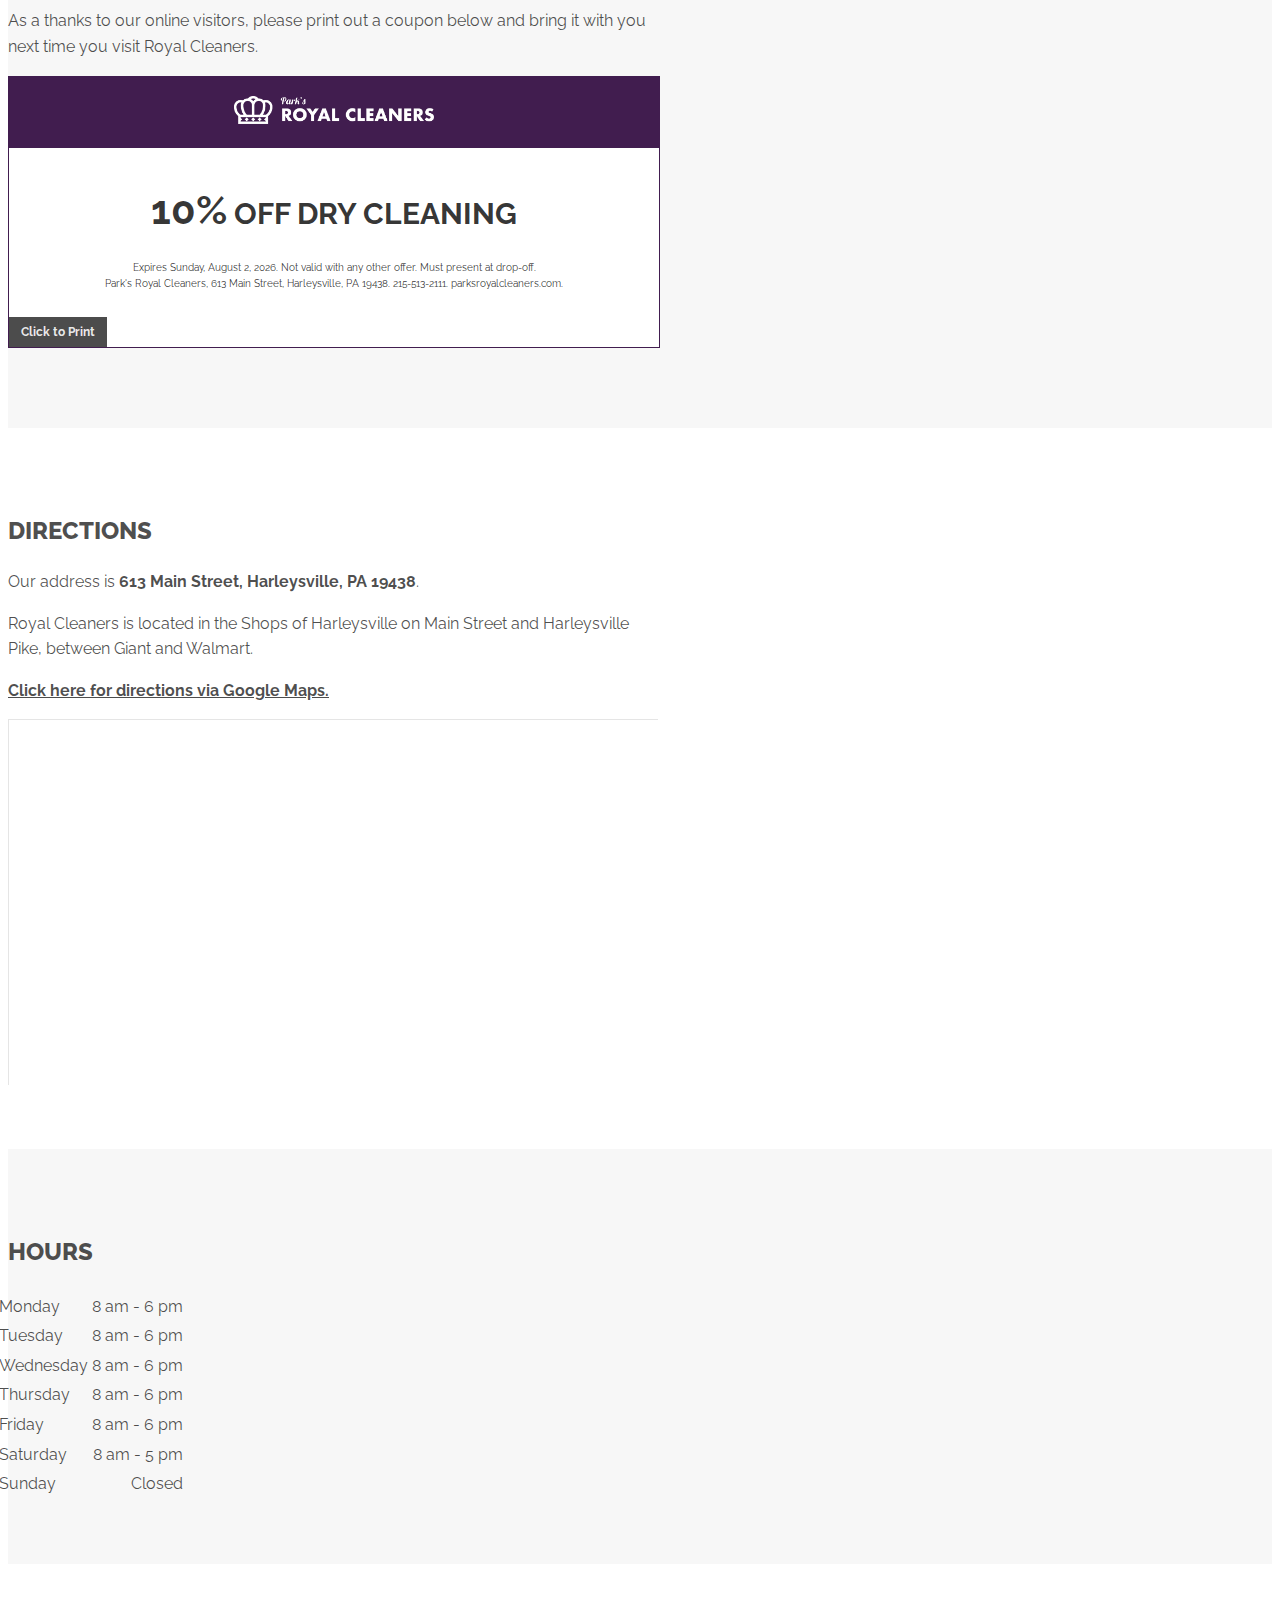
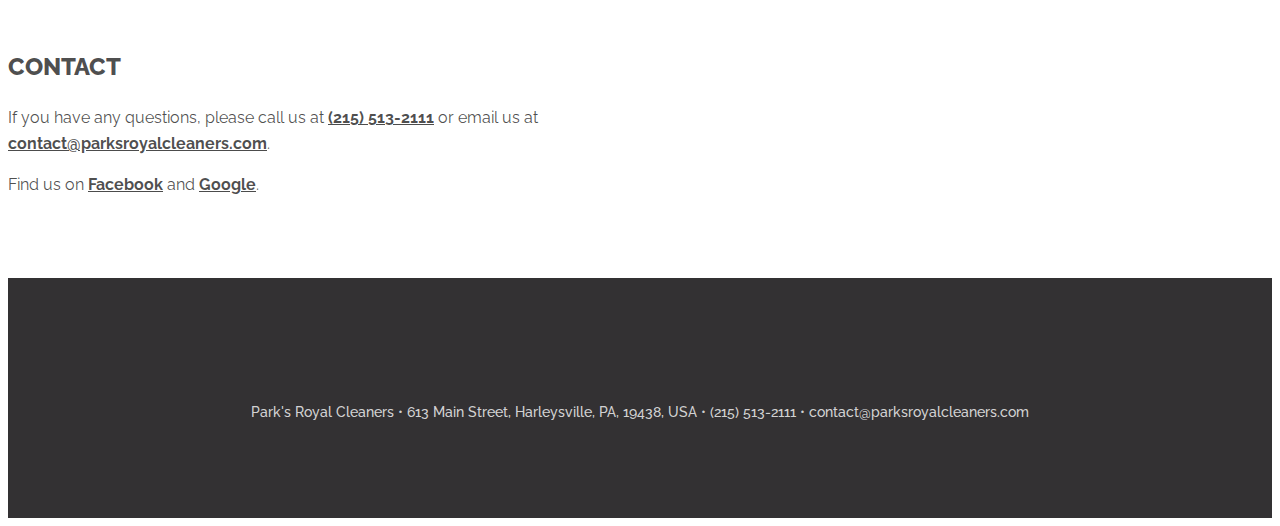
==== commit 9fa5c6fc: "add social links" ====
--- a/index.html
+++ b/index.html
@@ -344,6 +344,7 @@
       <div class="container">
         <h2>Contact</h2>
         <p>If you have any questions, please call us at <a href="tel:+12155132111">(215) 513-2111</a> or email us at <a href="mailto:contact@parksroyalcleaners.com">contact@parksroyalcleaners.com</a>.</p>
+        <p>Find us on <a target="_blank" href="https://www.facebook.com/royalcleanersharleysville/">Facebook</a> and <a target="_blank" href="https://g.page/parksroyalcleaners/">Google</a>.</p>
       </div>
     </section>
 
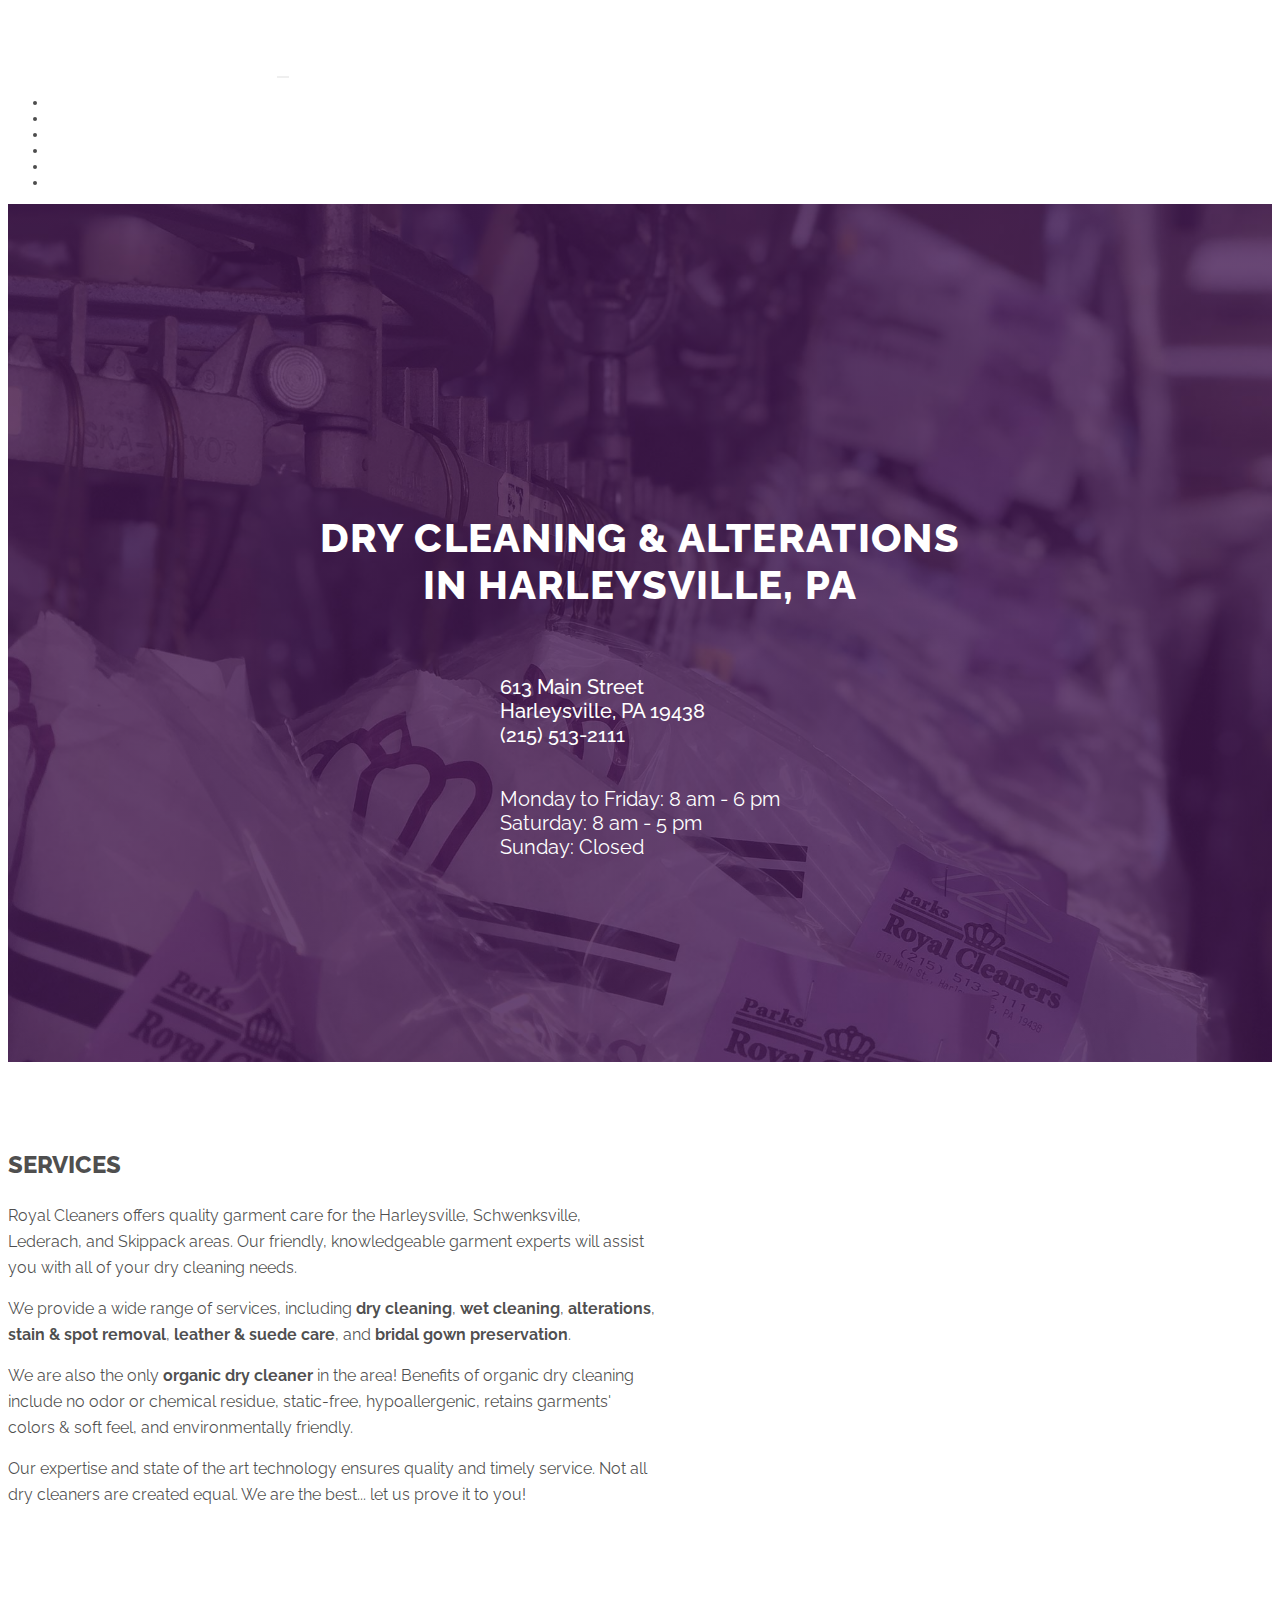
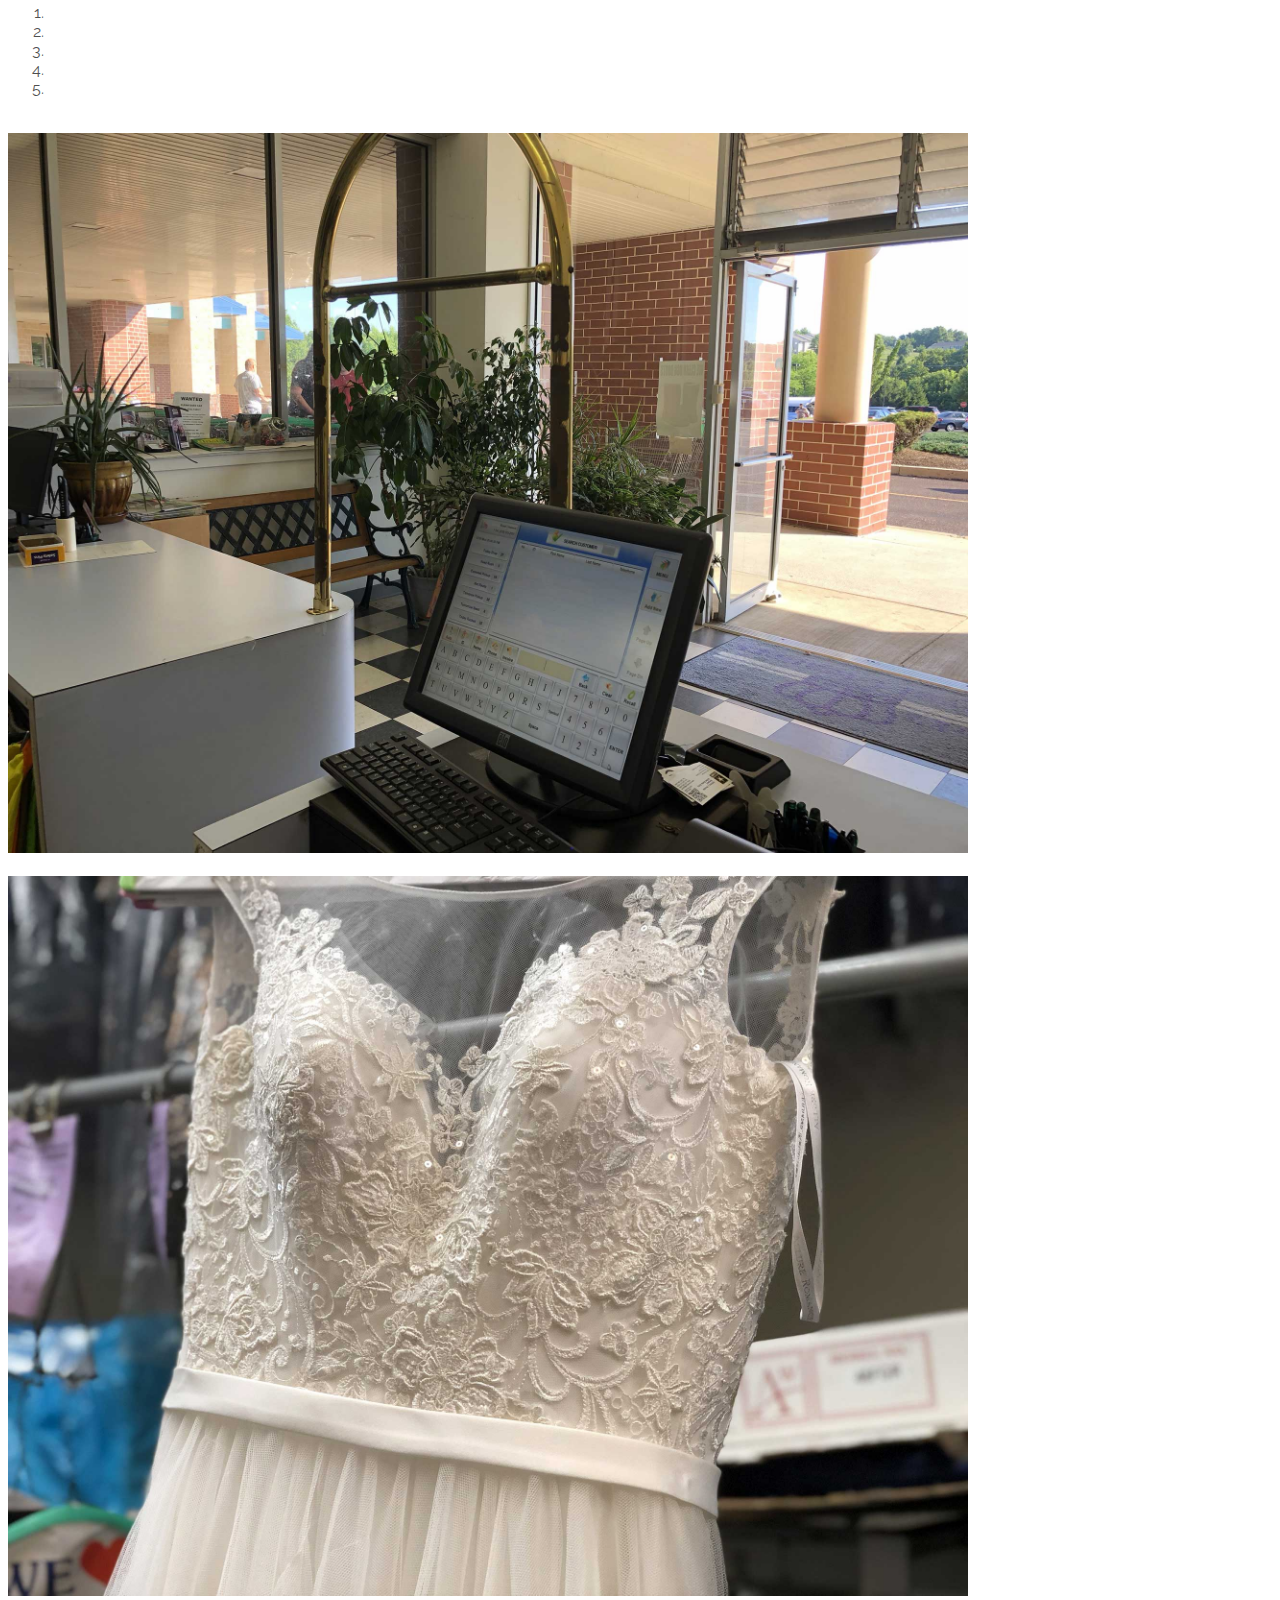
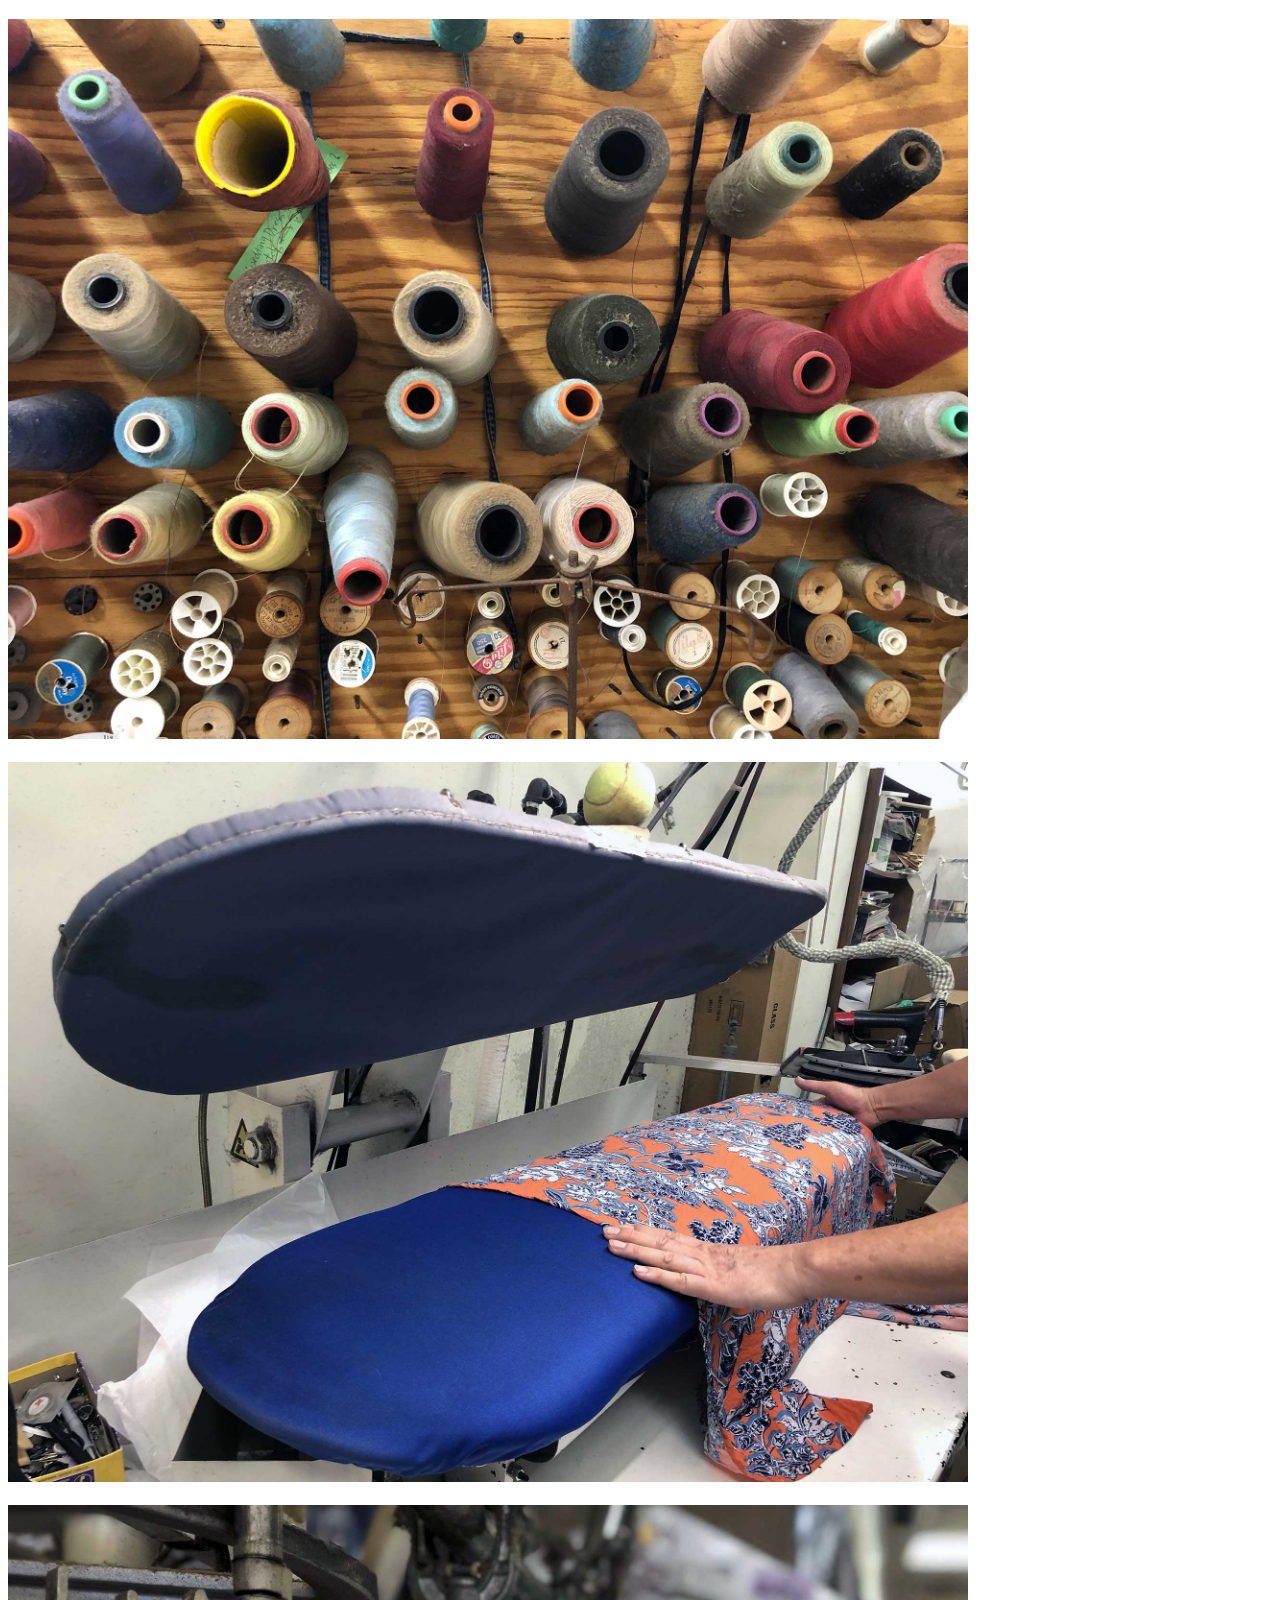
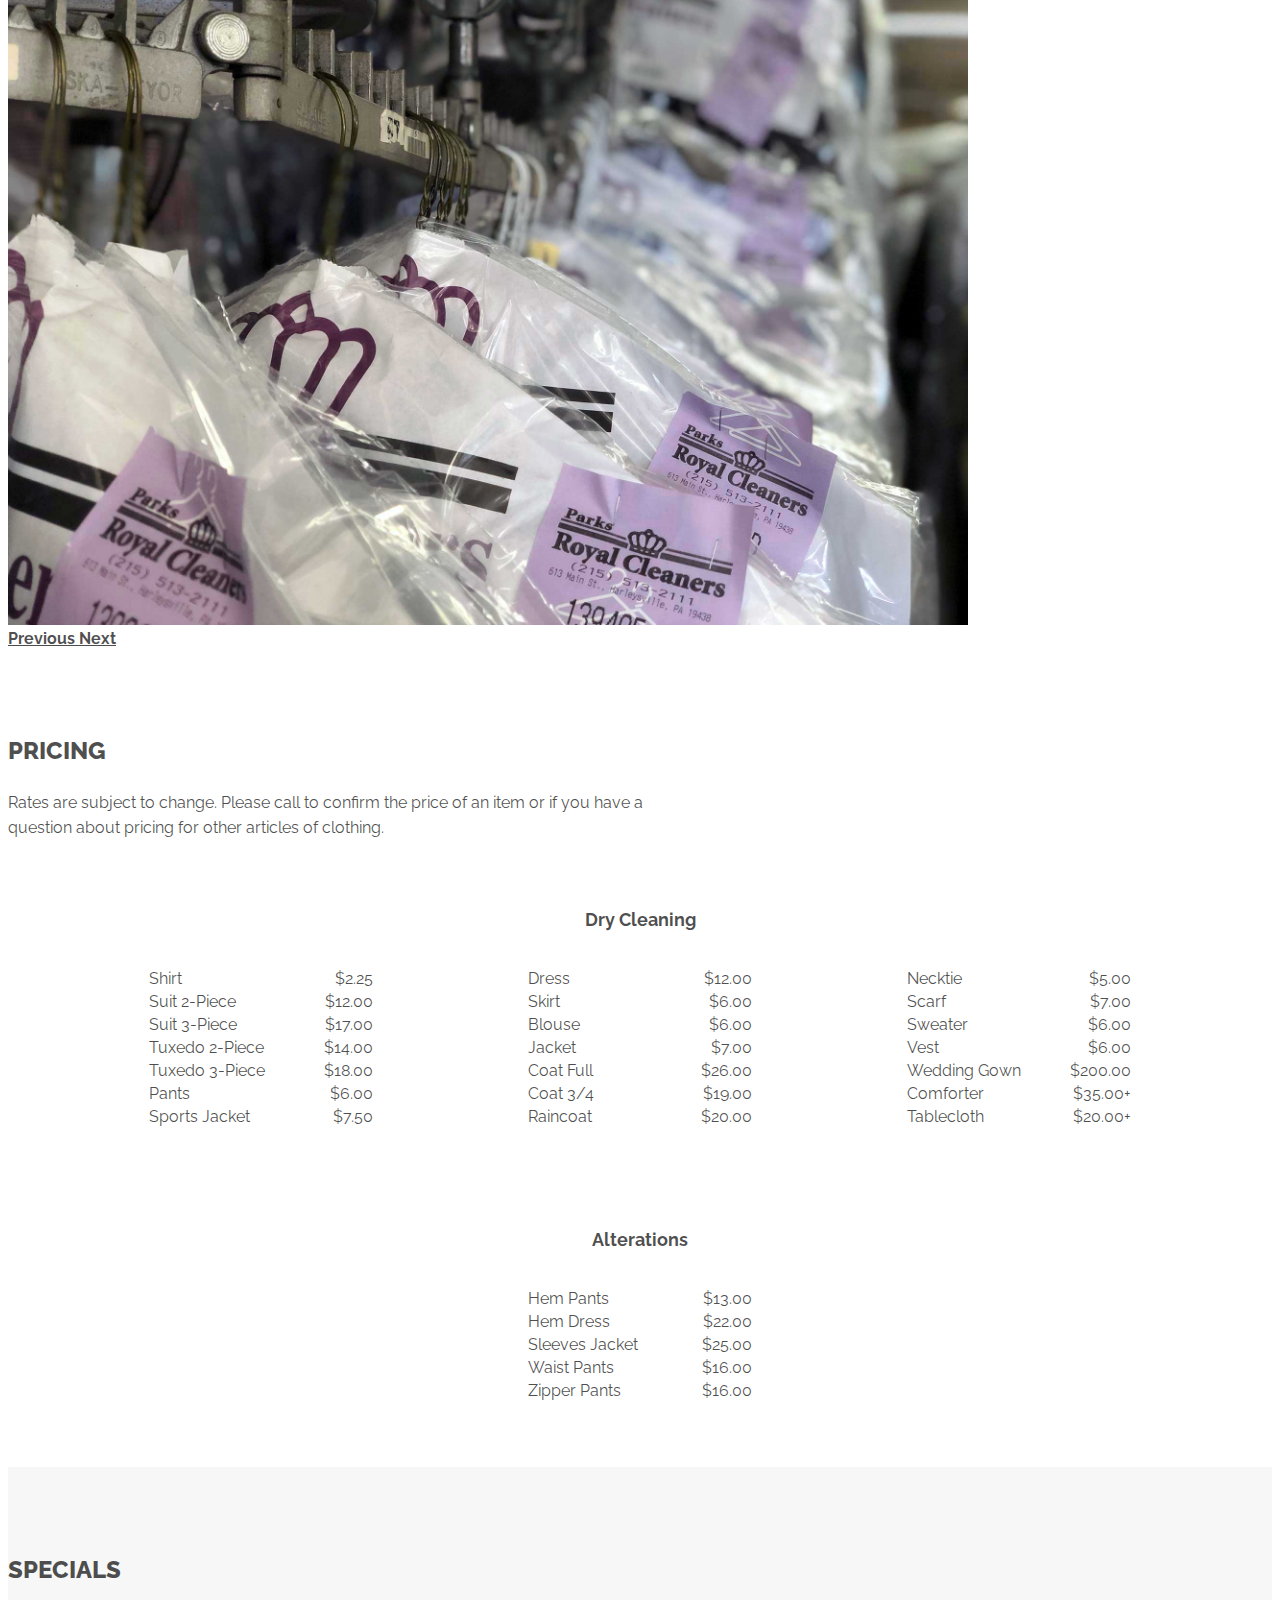
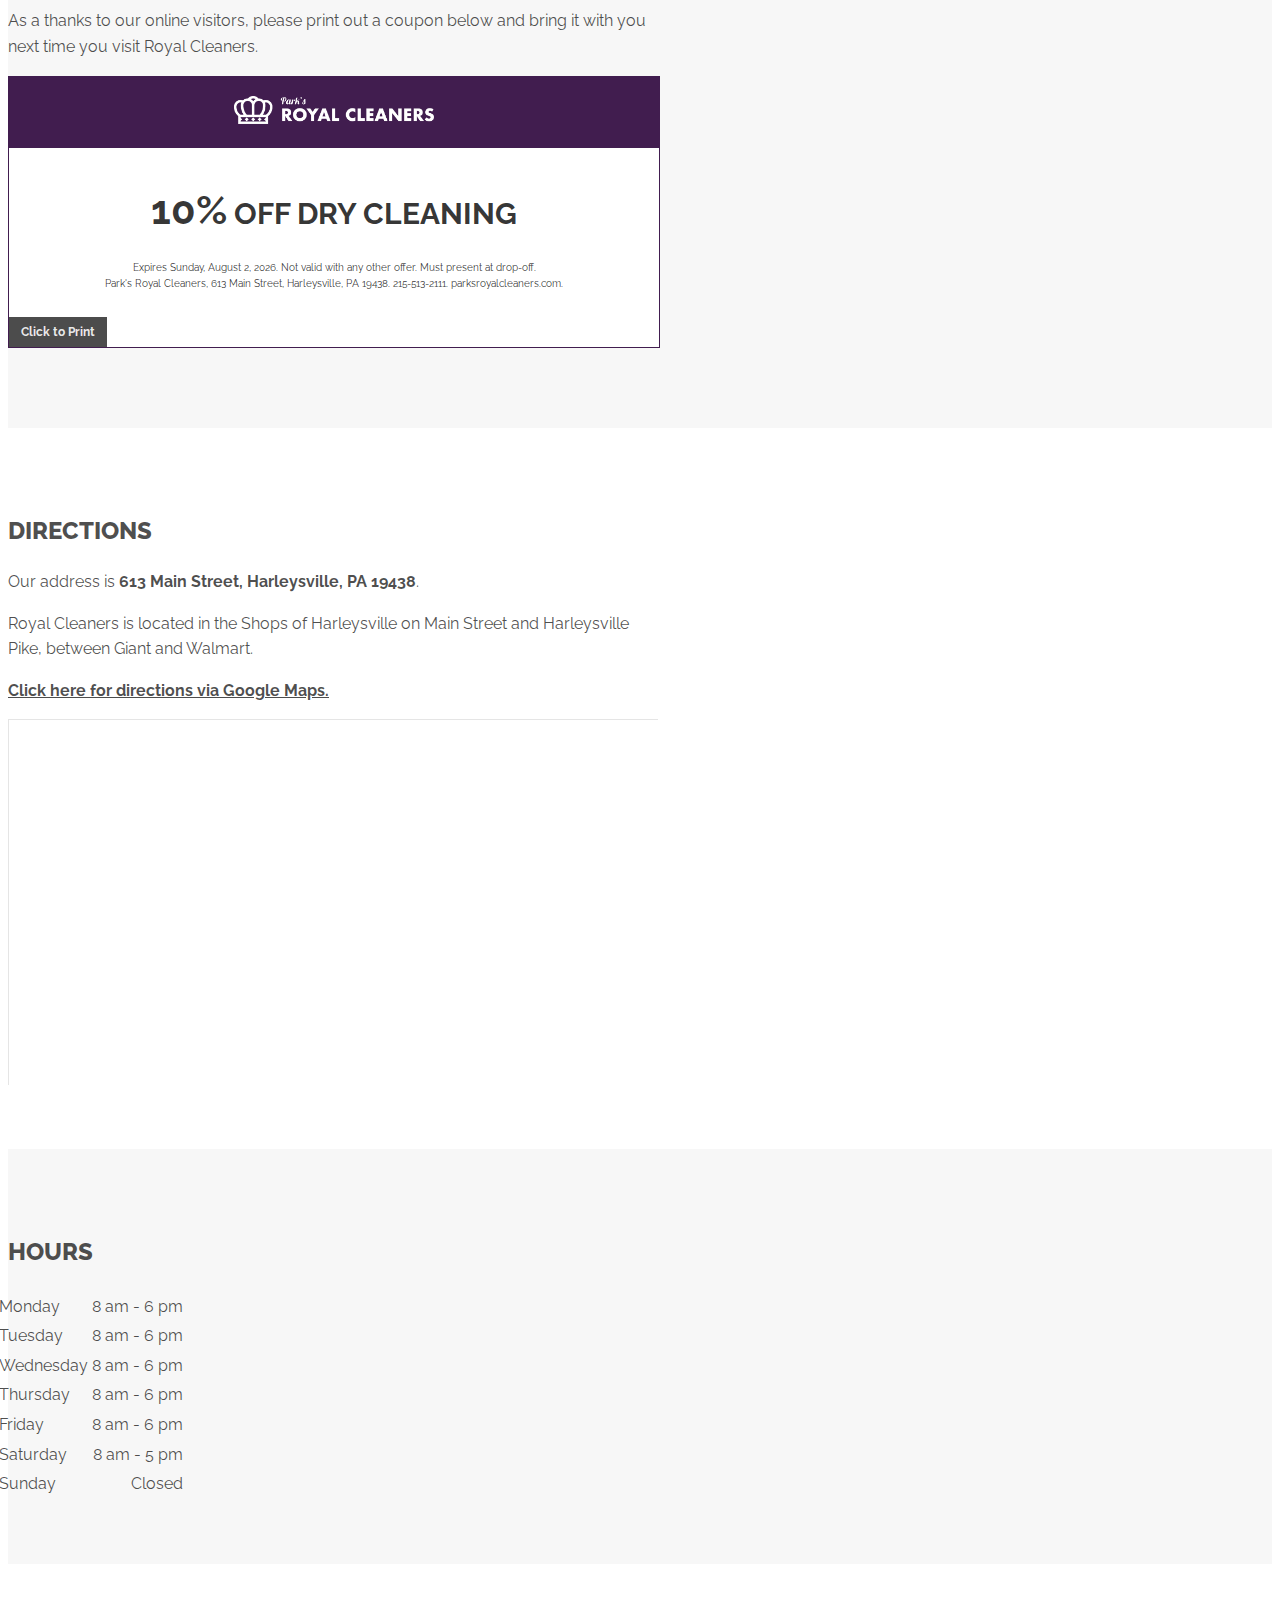
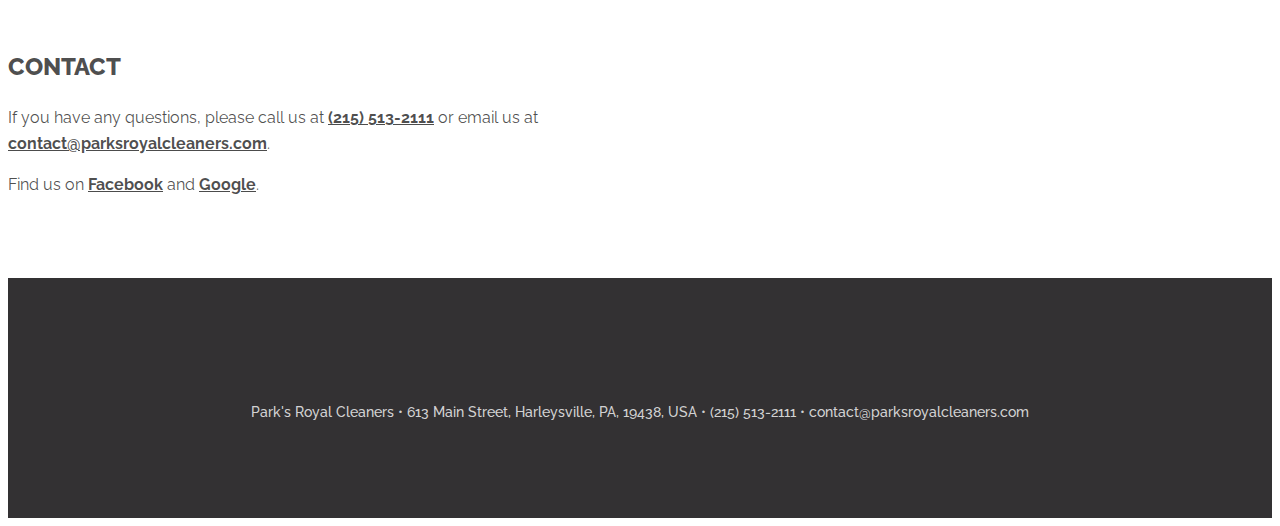
==== commit 3edca5c6: "Update index.html" ====
--- a/index.html
+++ b/index.html
@@ -212,7 +212,7 @@
           </tr>
           <tr>
             <td>Wedding Gown</td>
-            <td>$150.00</td>
+            <td>$200.00</td>
           </tr>
           <tr>
             <td>Comforter</td>
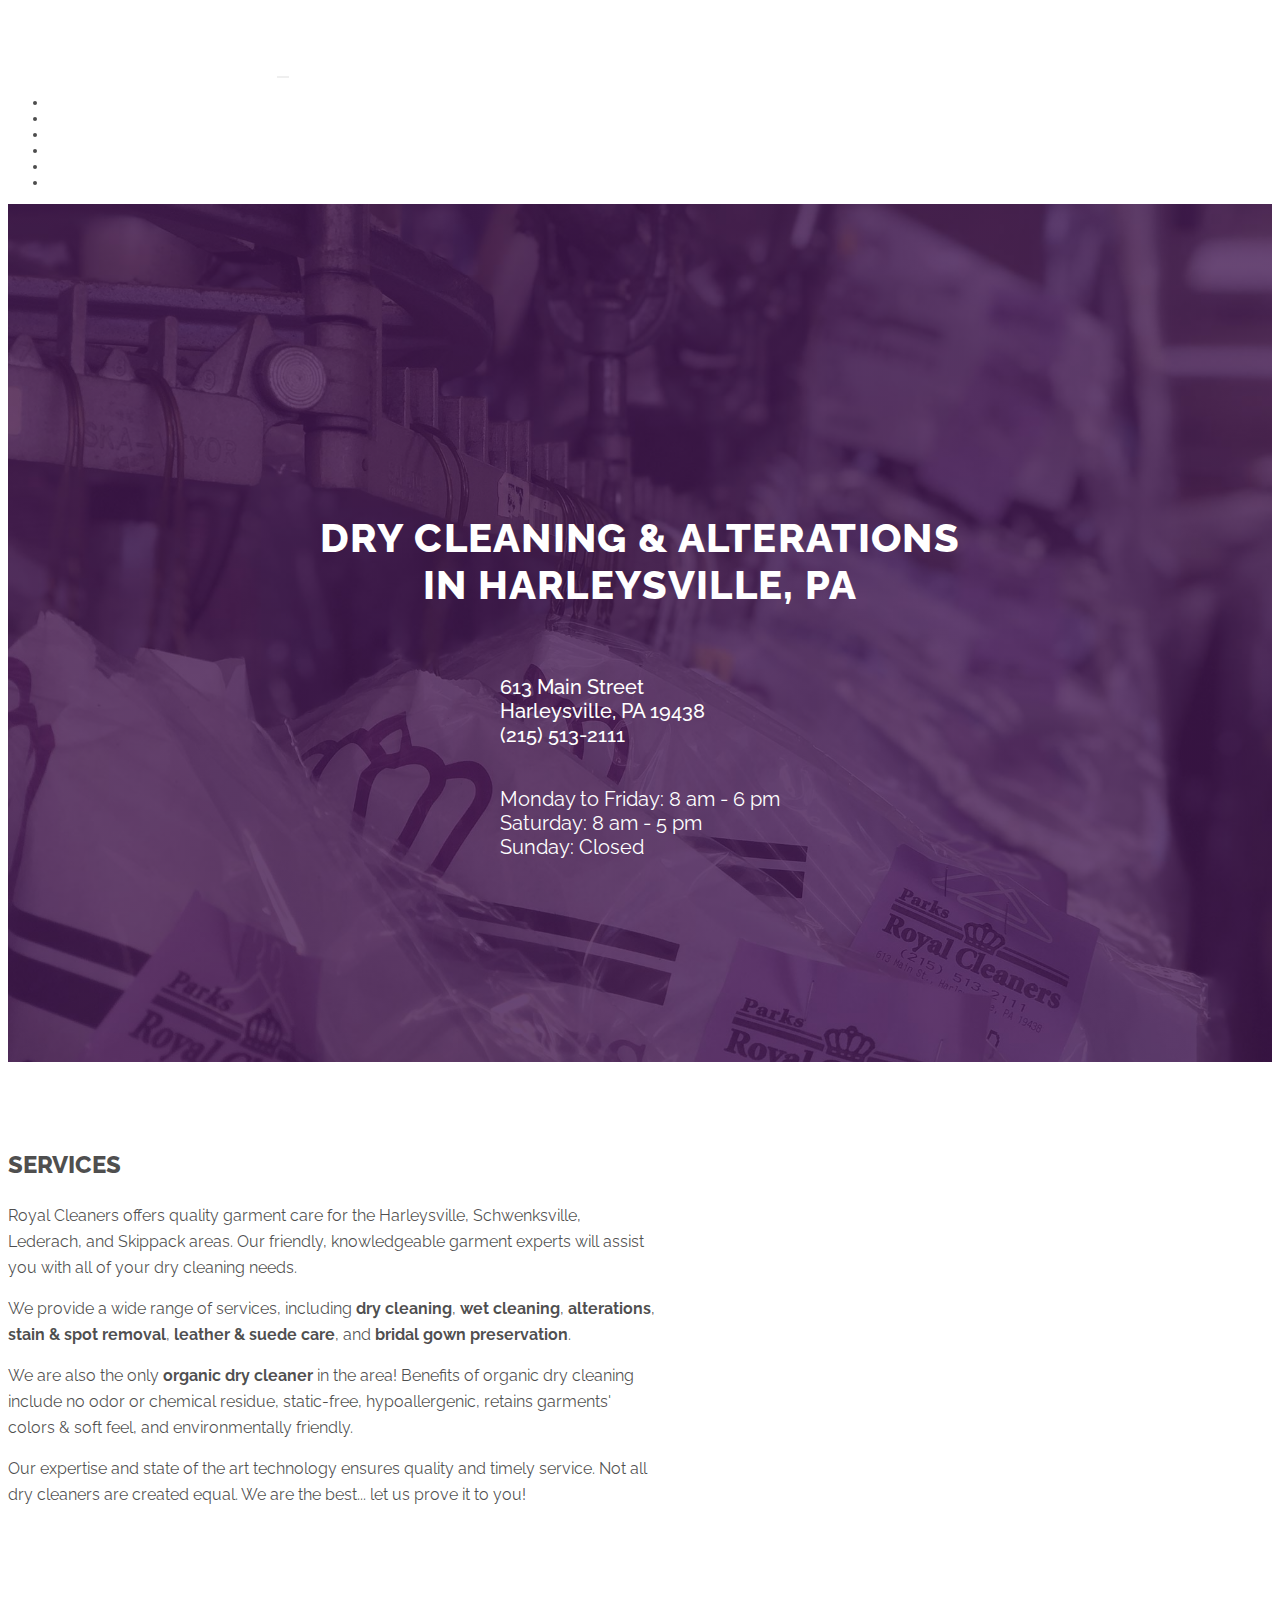
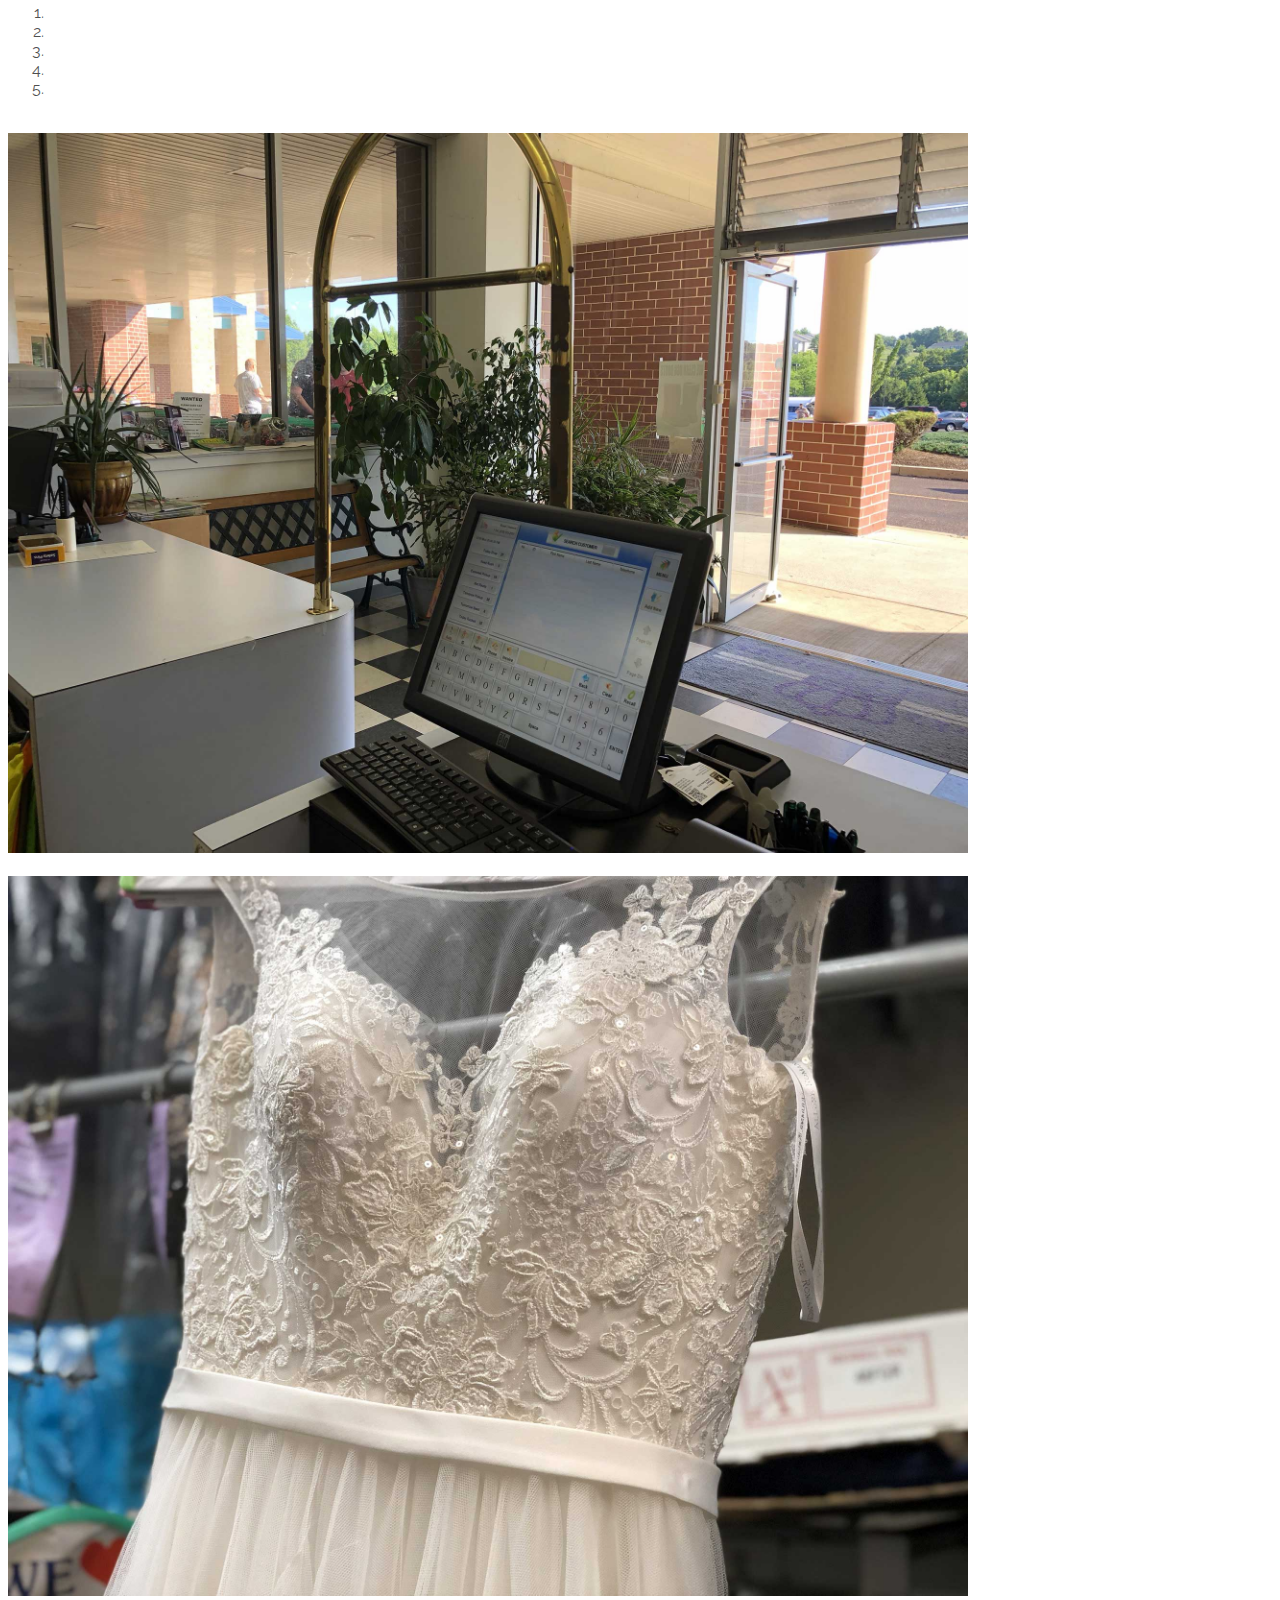
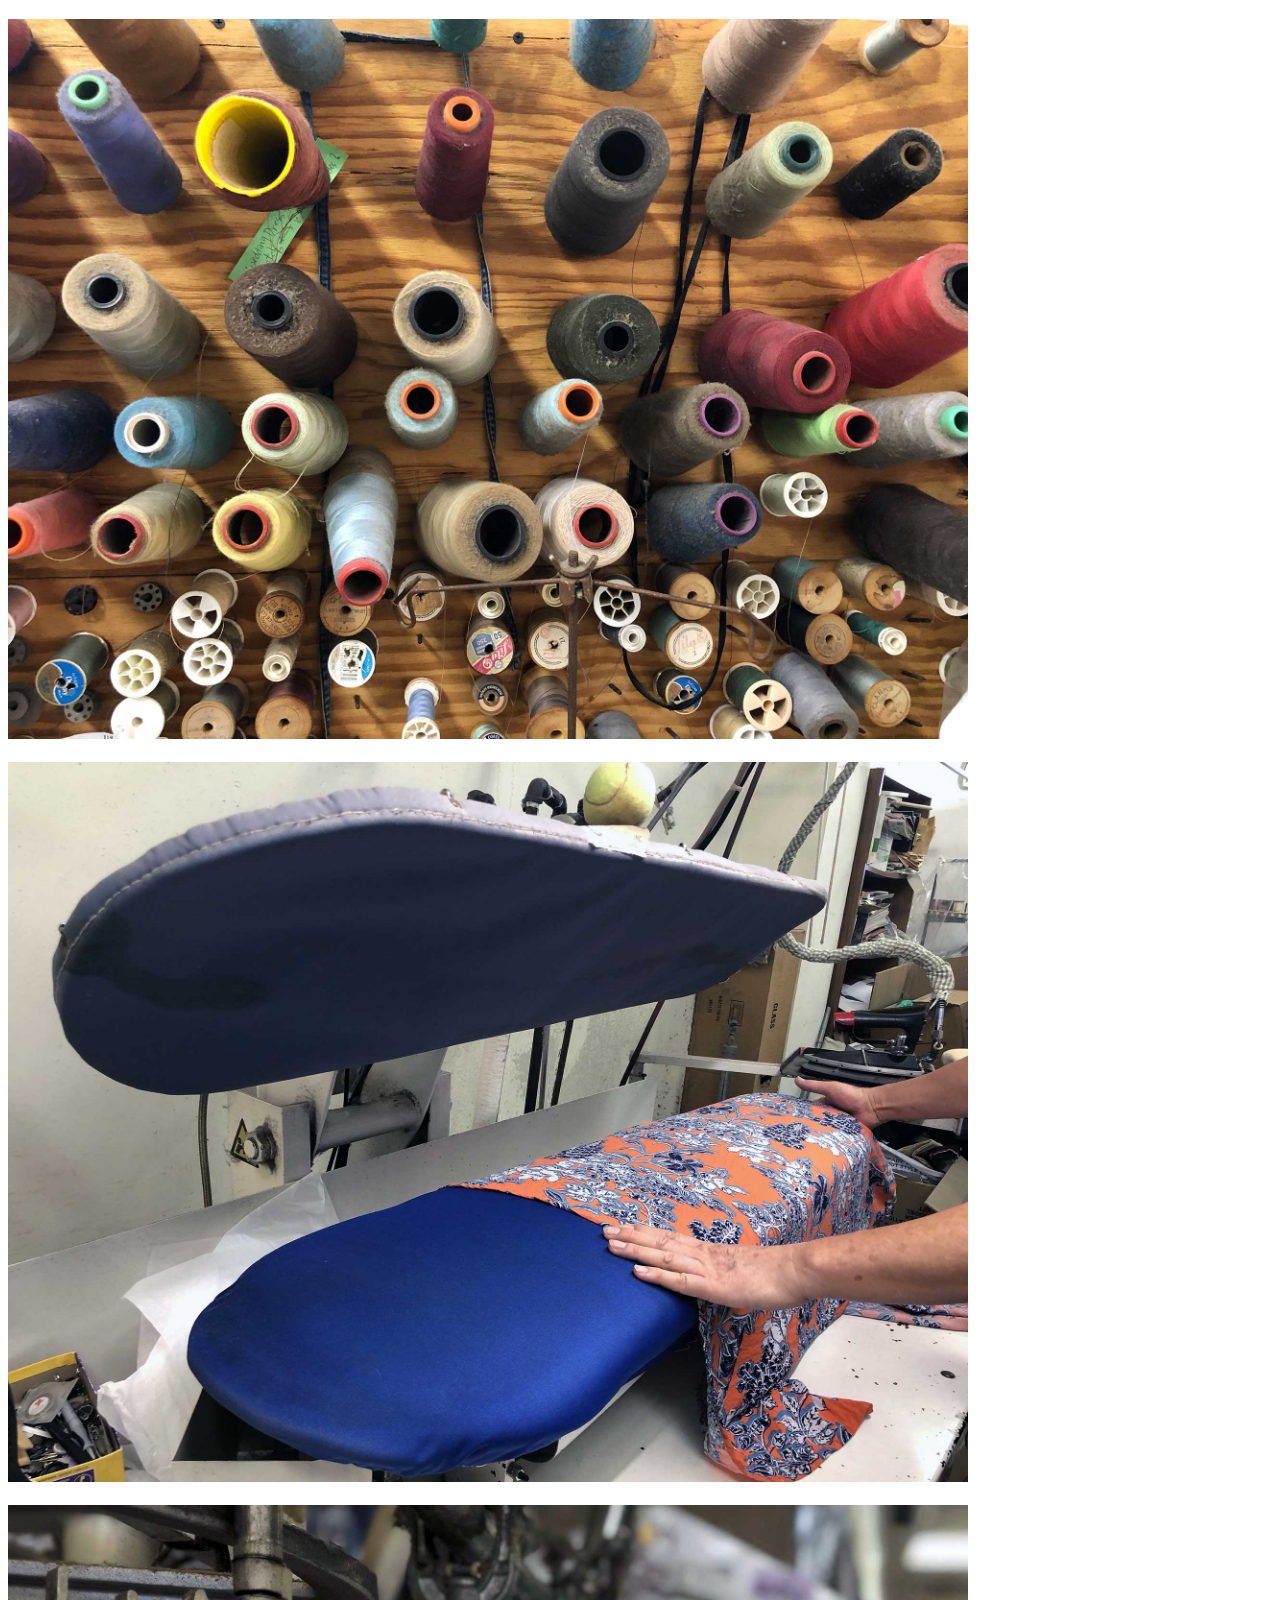
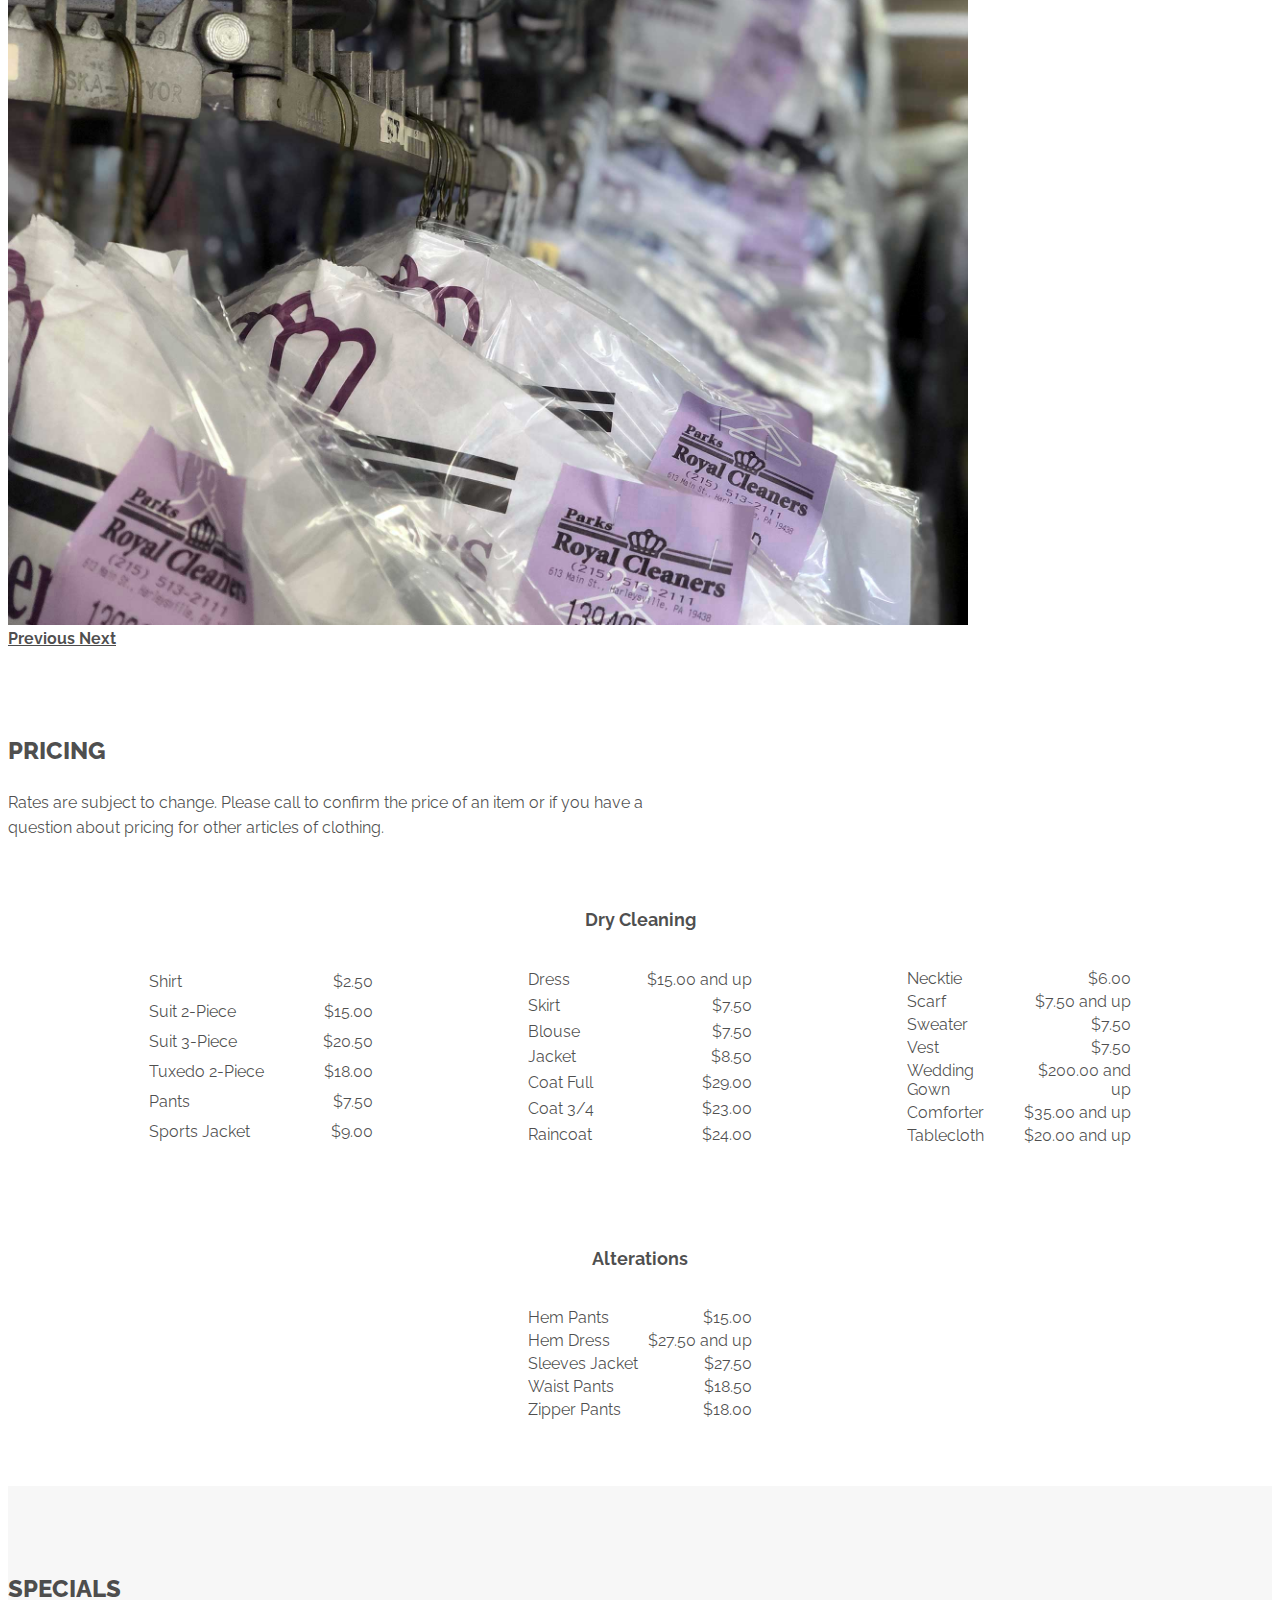
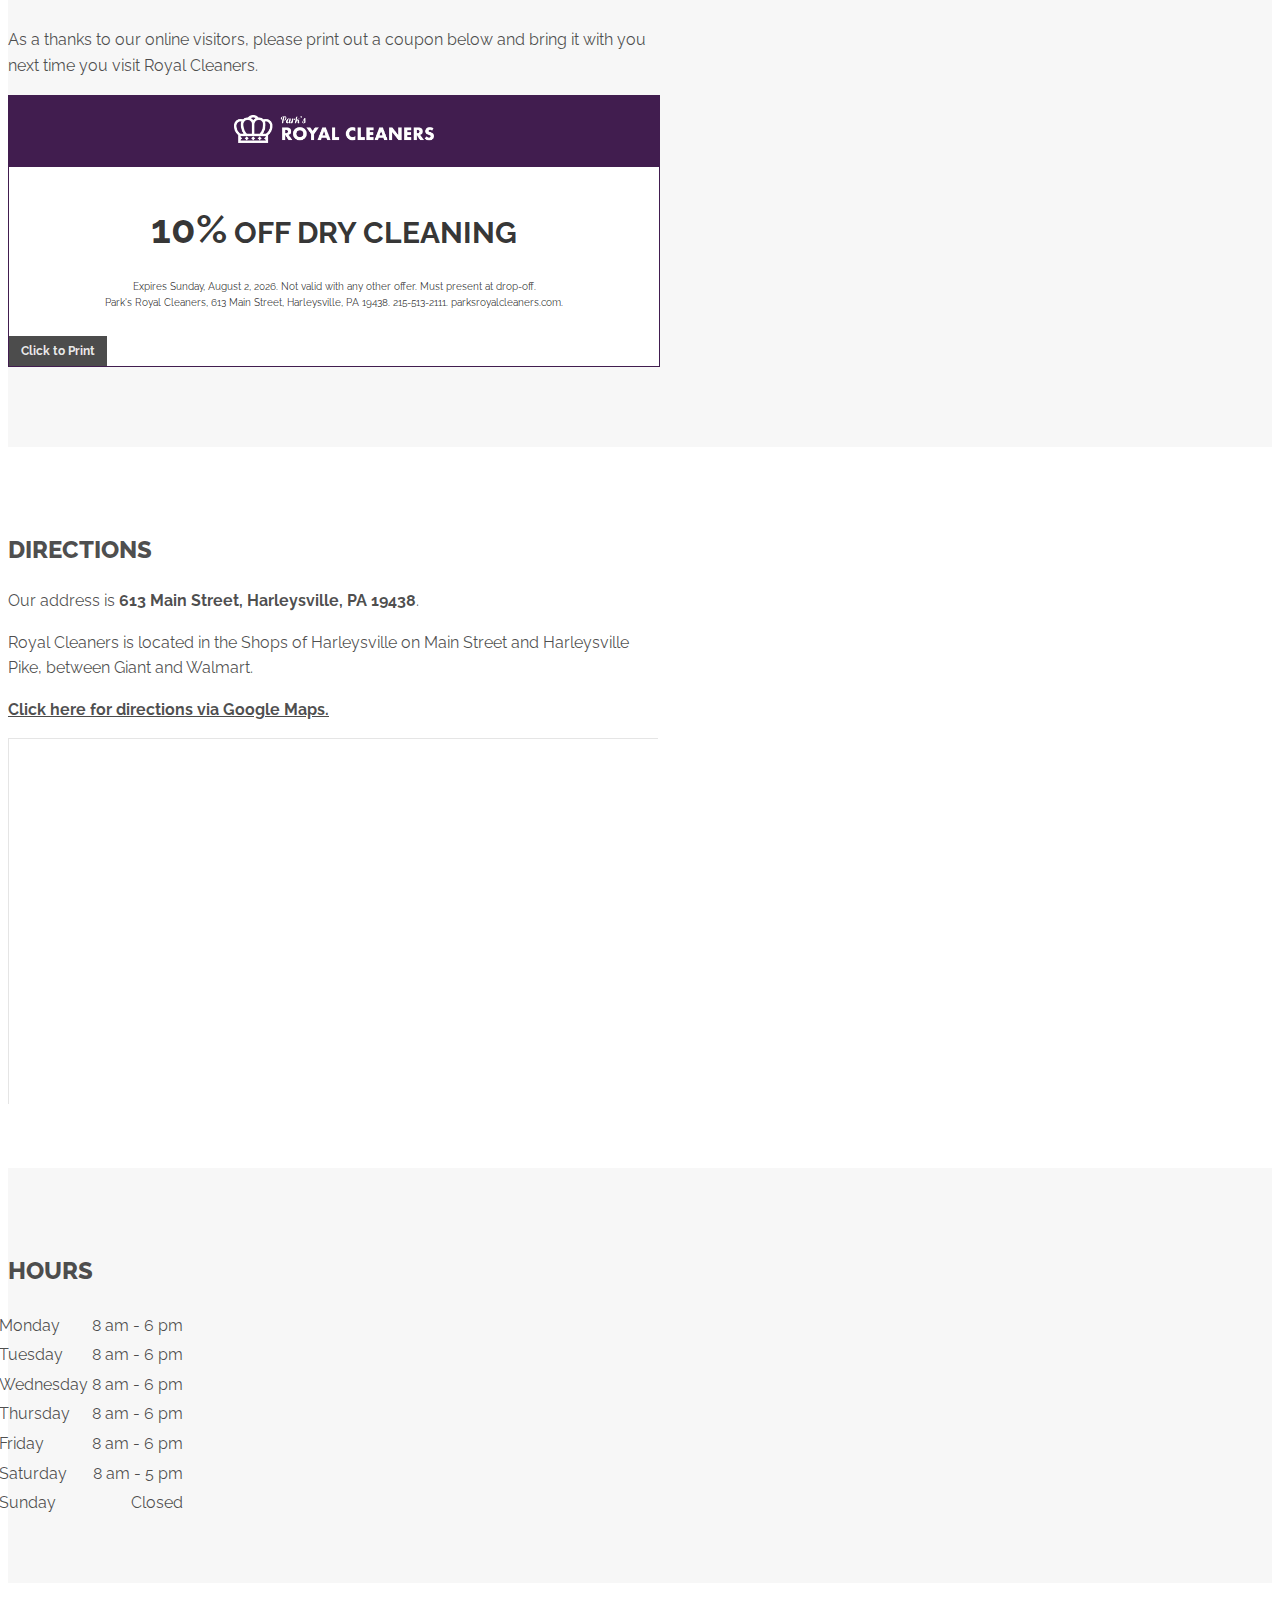
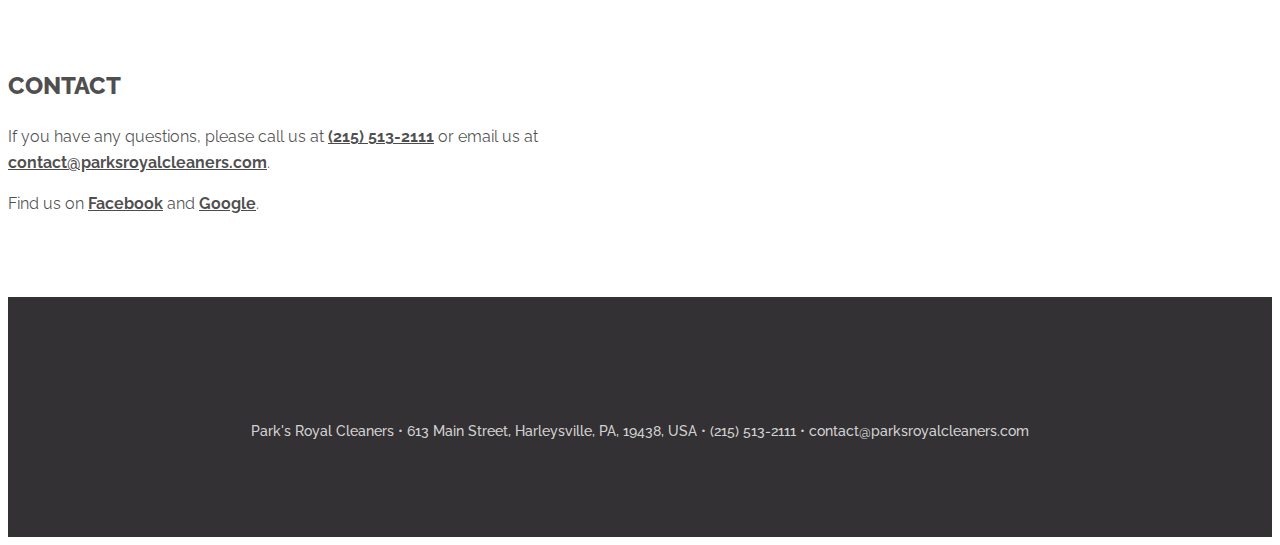
==== commit 5b2b7f76: "price change" ====
--- a/index.html
+++ b/index.html
@@ -134,93 +134,89 @@
         <table class="table table-borderless">
           <tr>
             <td>Shirt</td>
-            <td>$2.25</td>
+            <td>$2.50</td>
           </tr>
           <tr>
             <td>Suit 2-Piece</td>
-            <td>$12.00</td>
+            <td>$15.00</td>
           </tr>
           <tr>
             <td>Suit 3-Piece</td>
-            <td>$17.00</td>
+            <td>$20.50</td>
           </tr>
           <tr>
             <td>Tuxedo 2-Piece</td>
-            <td>$14.00</td>
-          </tr>
-          <tr>
-            <td>Tuxedo 3-Piece</td>
             <td>$18.00</td>
           </tr>
           <tr>
             <td>Pants</td>
+            <td>$7.50</td>
+          </tr>
+          <tr>
+            <td>Sports Jacket</td>
+            <td>$9.00</td>
+          </tr>
+        </table>
+
+        <table class="table table-borderless">
+          <tr>
+            <td>Dress</td>
+            <td>$15.00 and up</td>
+          </tr>
+          <tr>
+            <td>Skirt</td>
+            <td>$7.50</td>
+          </tr>
+          <tr>
+            <td>Blouse</td>
+            <td>$7.50</td>
+          </tr>
+          <tr>
+            <td>Jacket</td>
+            <td>$8.50</td>
+          </tr>
+          <tr>
+            <td>Coat Full</td>
+            <td>$29.00</td>
+          </tr>
+          <tr>
+            <td>Coat 3/4</td>
+            <td>$23.00</td>
+          </tr>
+          <tr>
+            <td>Raincoat</td>
+            <td>$24.00</td>
+          </tr>
+        </table>
+
+        <table class="table table-borderless">
+          <tr>
+            <td>Necktie</td>
             <td>$6.00</td>
           </tr>
           <tr>
-            <td>Sports Jacket</td>
-            <td>$7.50</td>
-          </tr>
-        </table>
-
-        <table class="table table-borderless">
-          <tr>
-            <td>Dress</td>
-            <td>$12.00</td>
-          </tr>
-          <tr>
-            <td>Skirt</td>
-            <td>$6.00</td>
-          </tr>
-          <tr>
-            <td>Blouse</td>
-            <td>$6.00</td>
-          </tr>
-          <tr>
-            <td>Jacket</td>
-            <td>$7.00</td>
-          </tr>
-          <tr>
-            <td>Coat Full</td>
-            <td>$26.00</td>
-          </tr>
-          <tr>
-            <td>Coat 3/4</td>
-            <td>$19.00</td>
-          </tr>
-          <tr>
-            <td>Raincoat</td>
-            <td>$20.00</td>
-          </tr>
-        </table>
-
-        <table class="table table-borderless">
-          <tr>
-            <td>Necktie</td>
-            <td>$5.00</td>
-          </tr>
-          <tr>
             <td>Scarf</td>
-            <td>$7.00</td>
+            <td>$7.50 and up</td>
           </tr>
           <tr>
             <td>Sweater</td>
-            <td>$6.00</td>
+            <td>$7.50</td>
           </tr>
           <tr>
             <td>Vest</td>
-            <td>$6.00</td>
+            <td>$7.50</td>
           </tr>
           <tr>
             <td>Wedding Gown</td>
-            <td>$200.00</td>
+            <td>$200.00 and up</td>
           </tr>
           <tr>
             <td>Comforter</td>
-            <td>$35.00+</td>
+            <td>$35.00 and up</td>
           </tr>
           <tr>
             <td>Tablecloth</td>
-            <td>$20.00+</td>
+            <td>$20.00 and up</td>
           </tr>
         </table>
       </div>
@@ -230,23 +226,23 @@
         <table class="table table-borderless">
           <tr>
             <td>Hem Pants</td>
-            <td>$13.00</td>
+            <td>$15.00</td>
           </tr>
           <tr>
             <td>Hem Dress</td>
-            <td>$22.00</td>
+            <td>$27.50 and up</td>
           </tr>
           <tr>
             <td>Sleeves Jacket</td>
-            <td>$25.00</td>
+            <td>$27.50</td>
           </tr>
           <tr>
             <td>Waist Pants</td>
-            <td>$16.00</td>
+            <td>$18.50</td>
           </tr>
           <tr>
             <td>Zipper Pants</td>
-            <td>$16.00</td>
+            <td>$18.00</td>
           </tr>
         </table>
       </div>
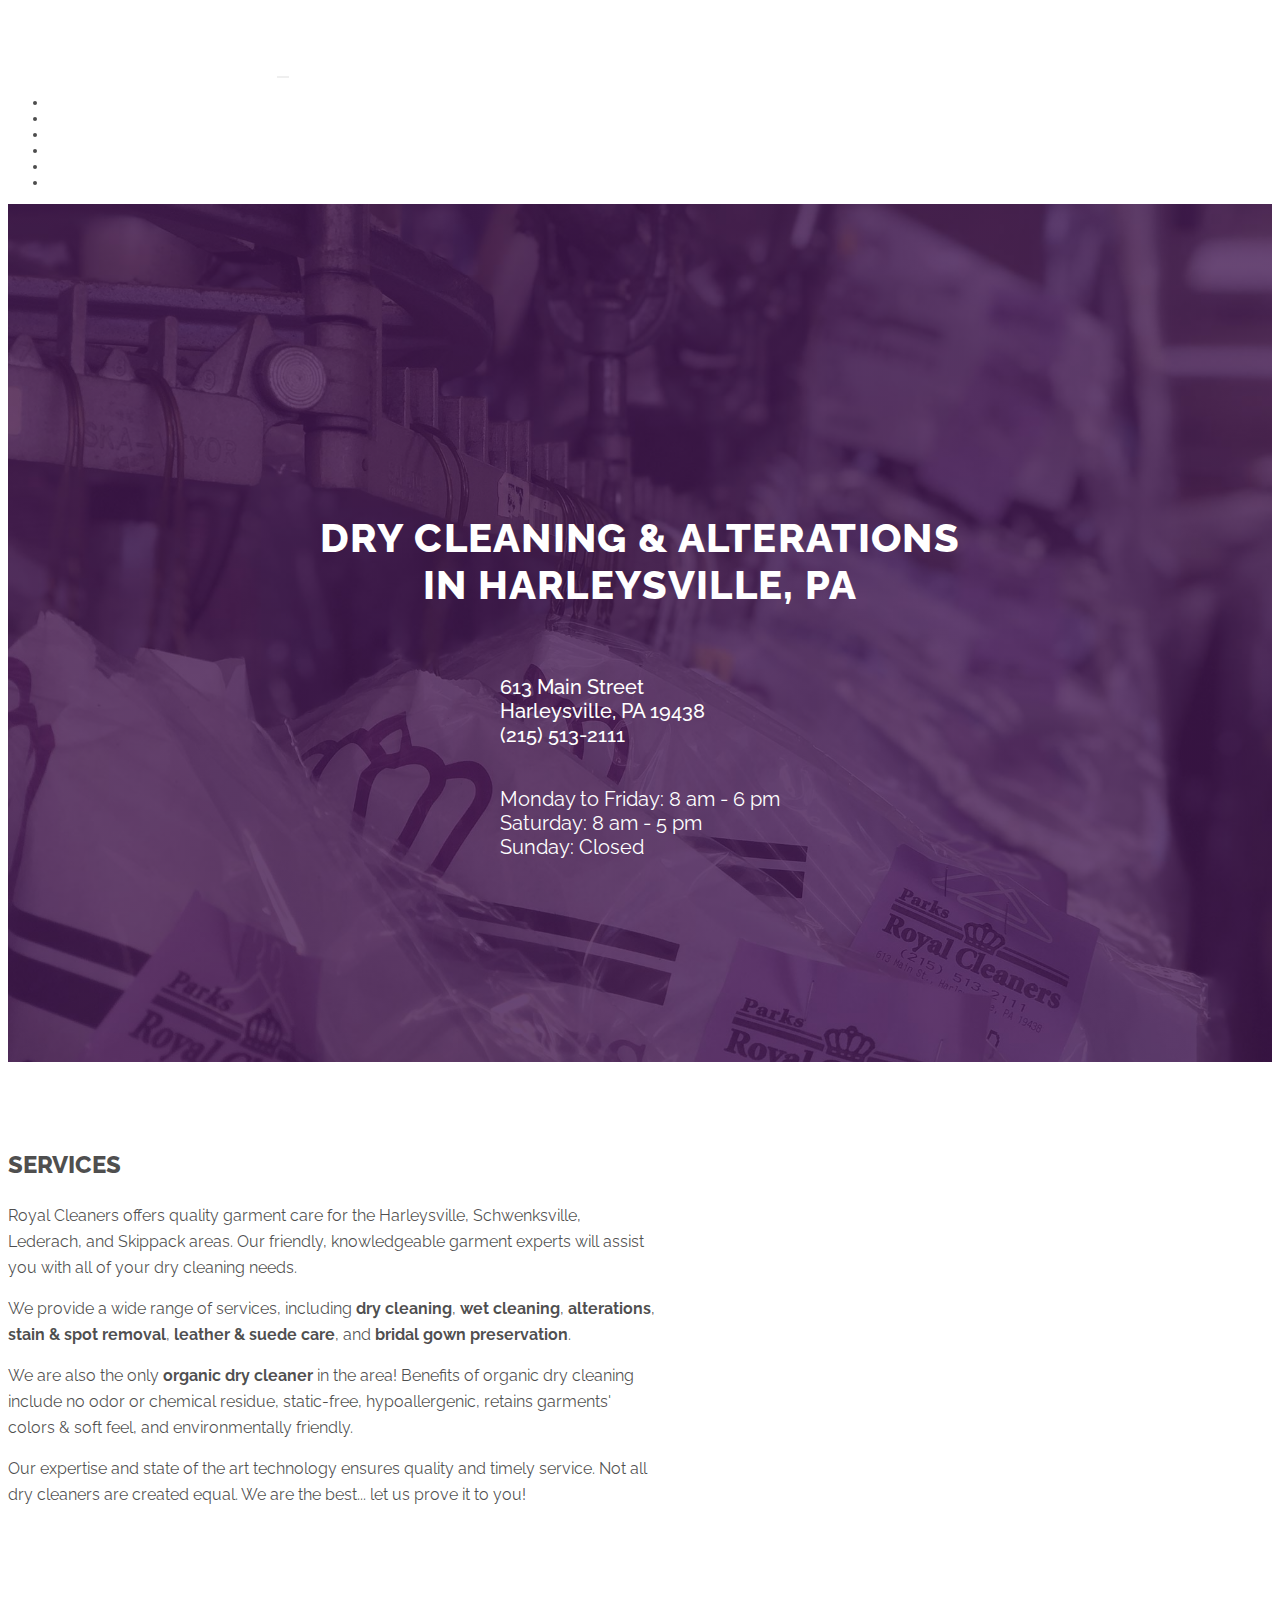
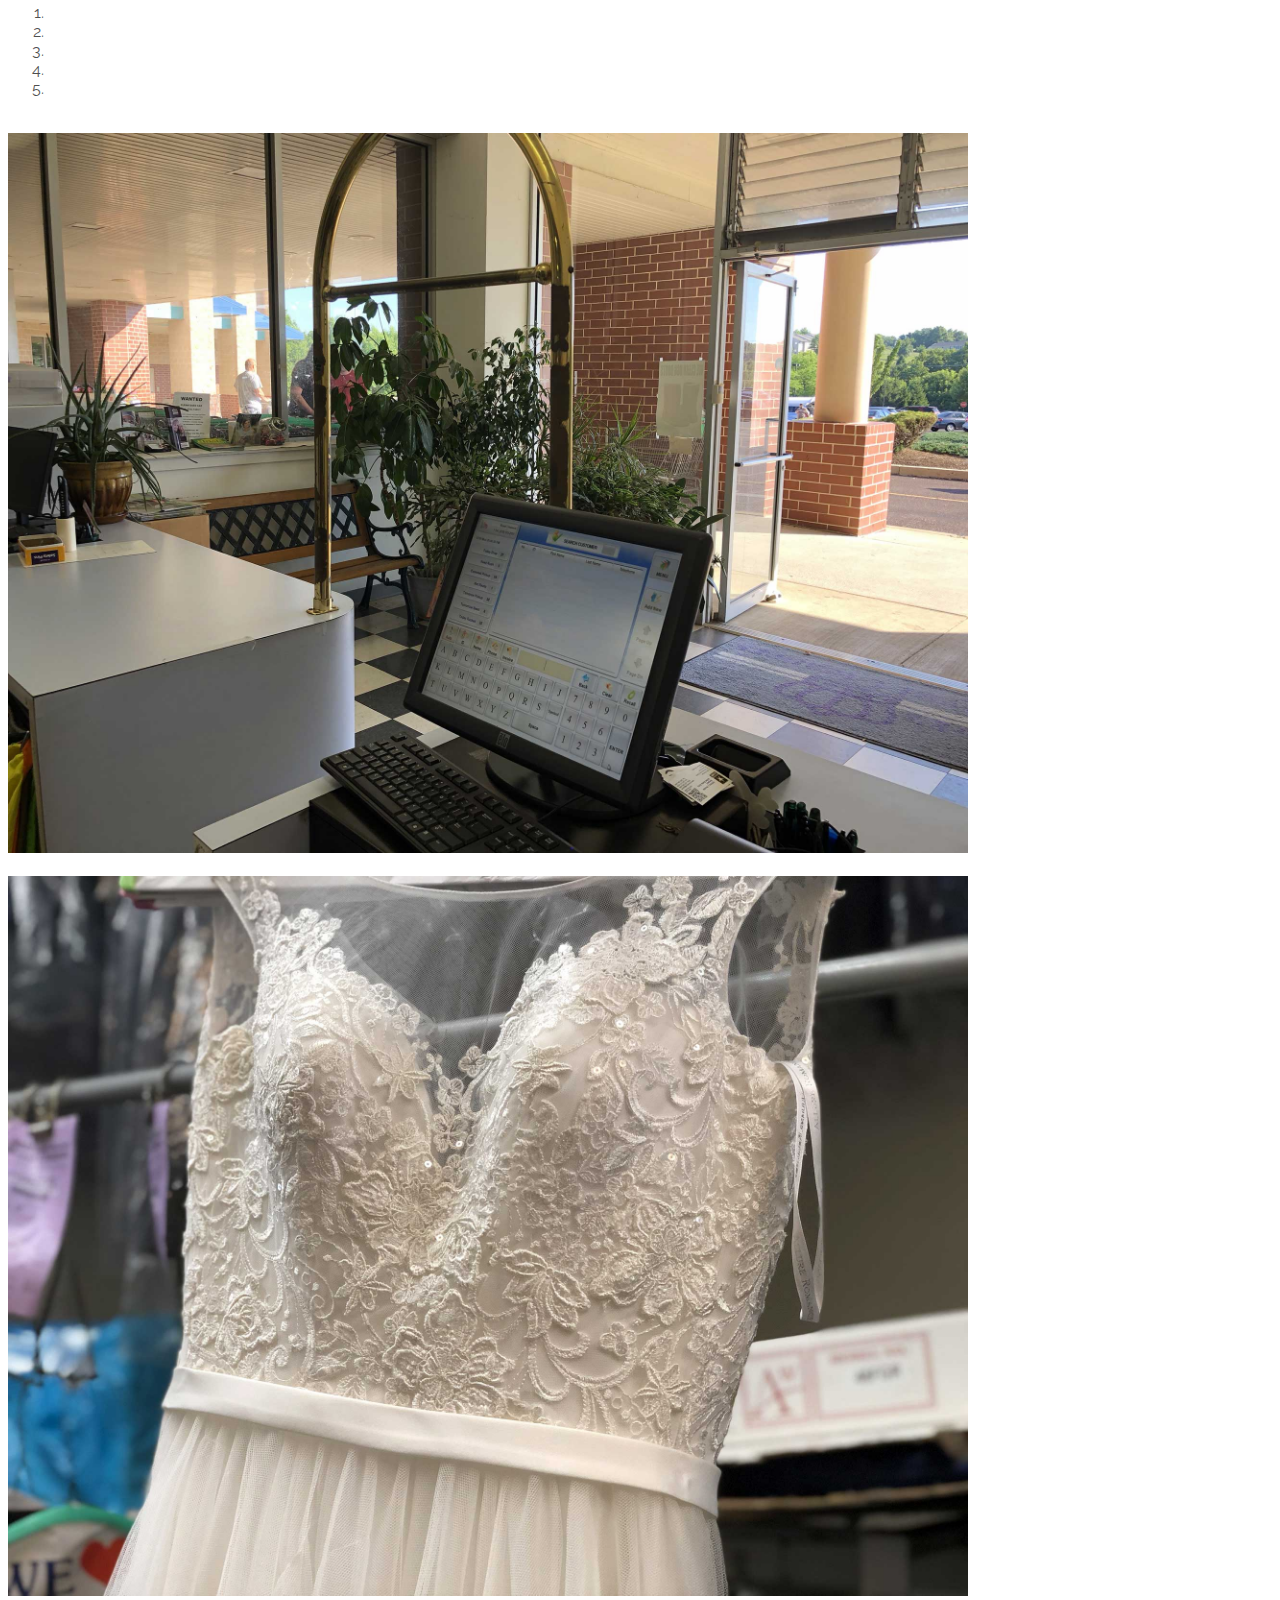
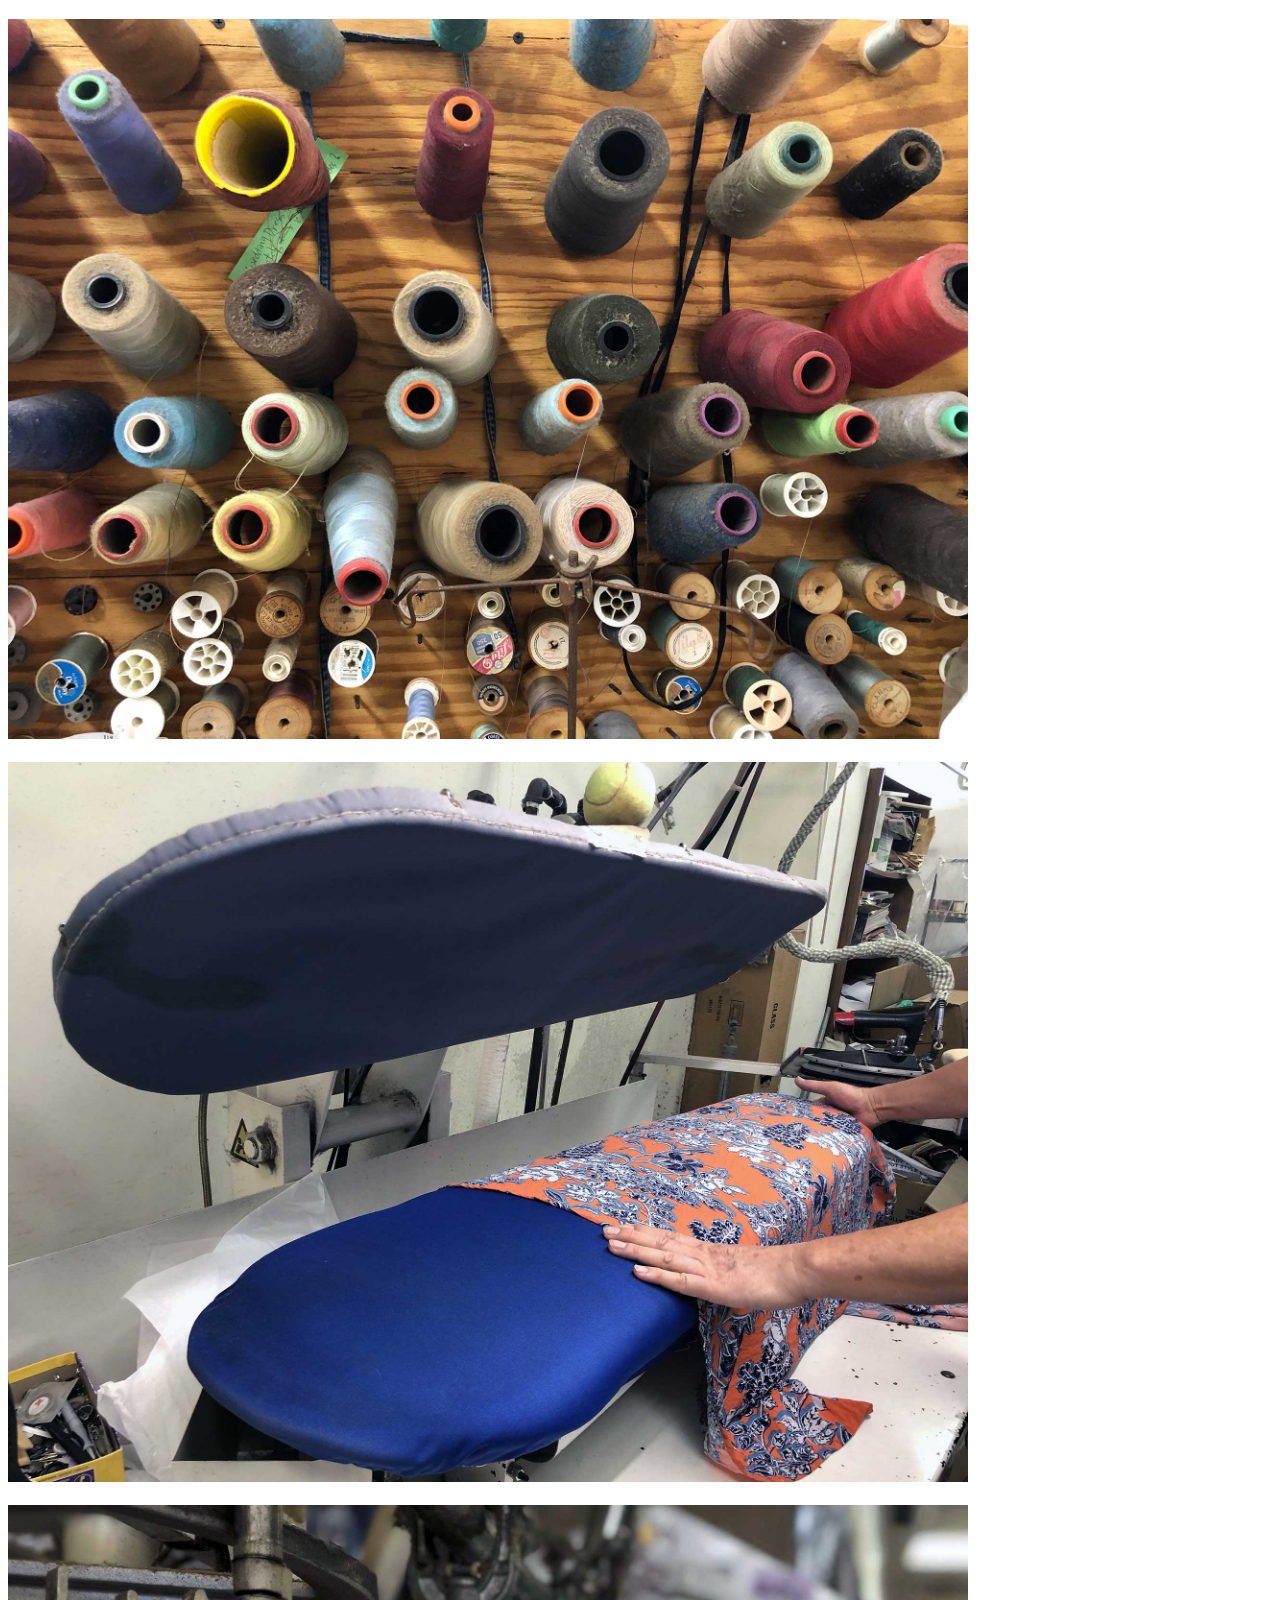
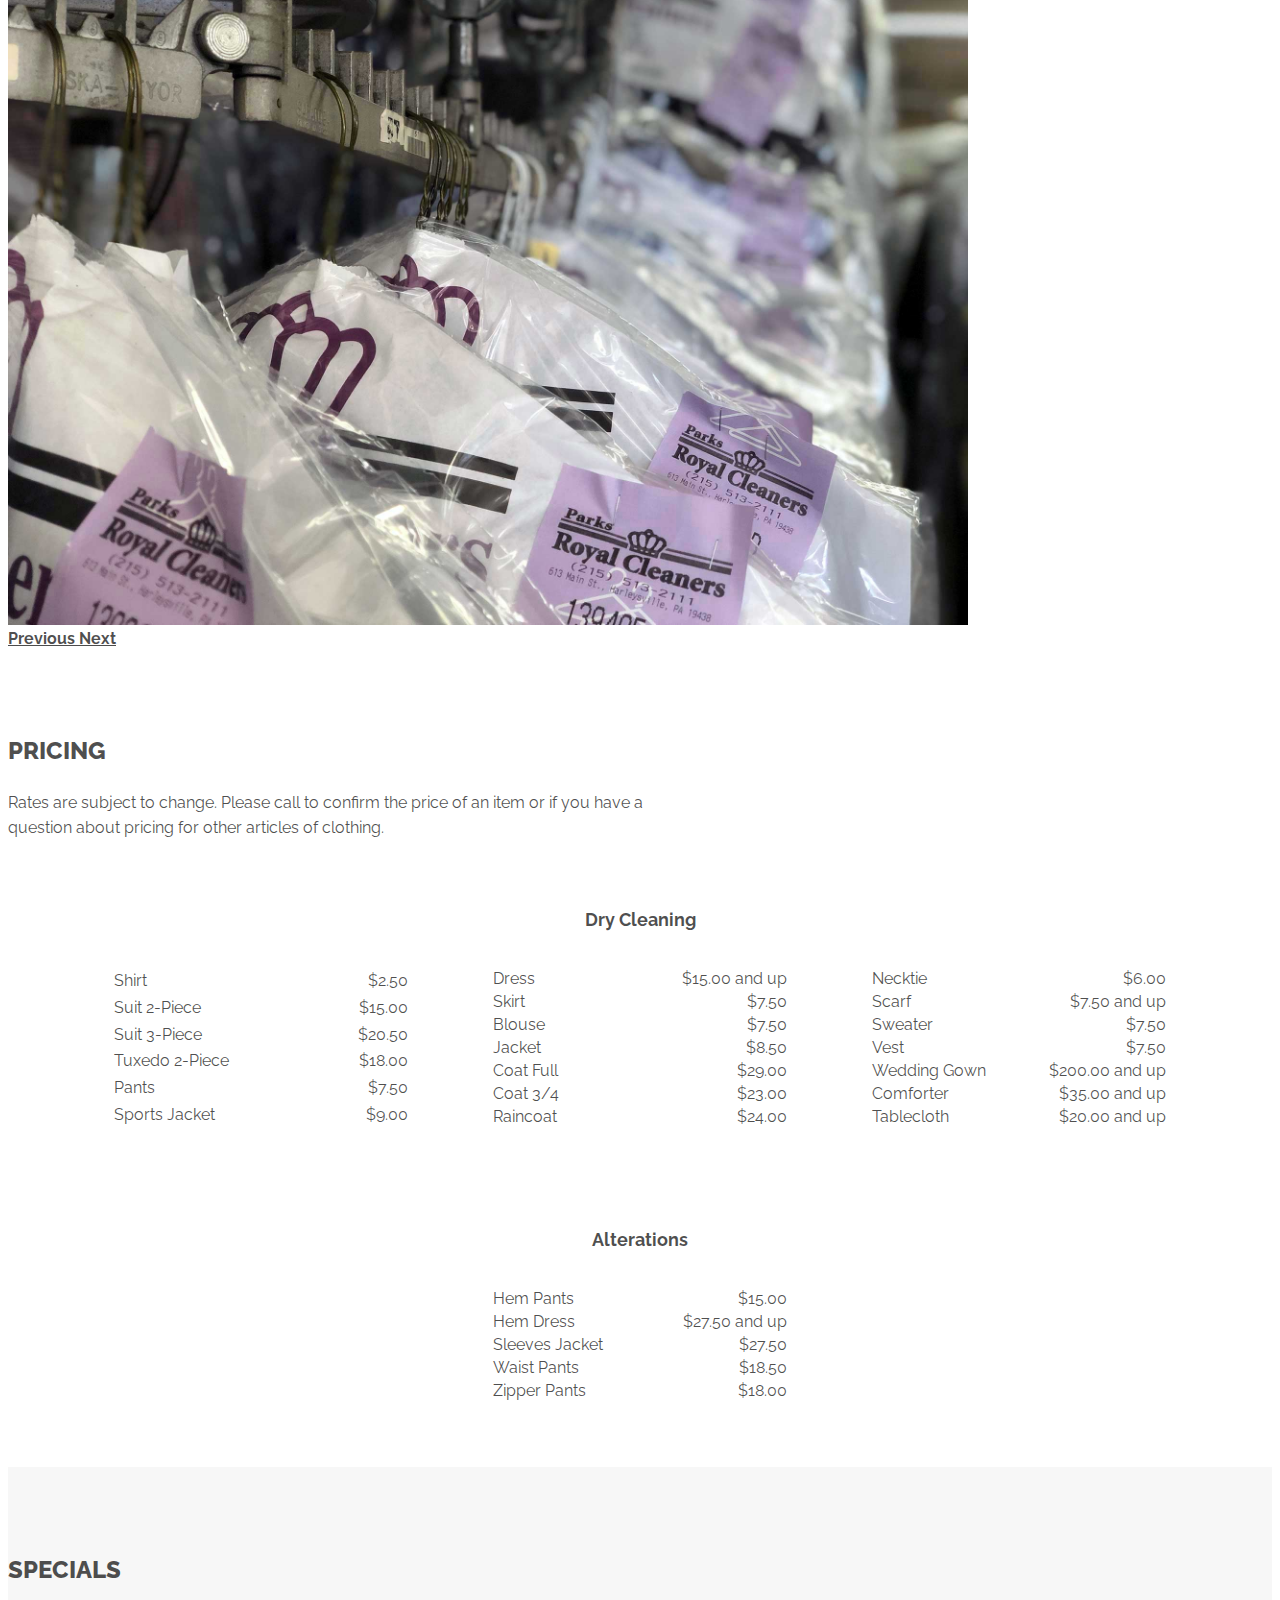
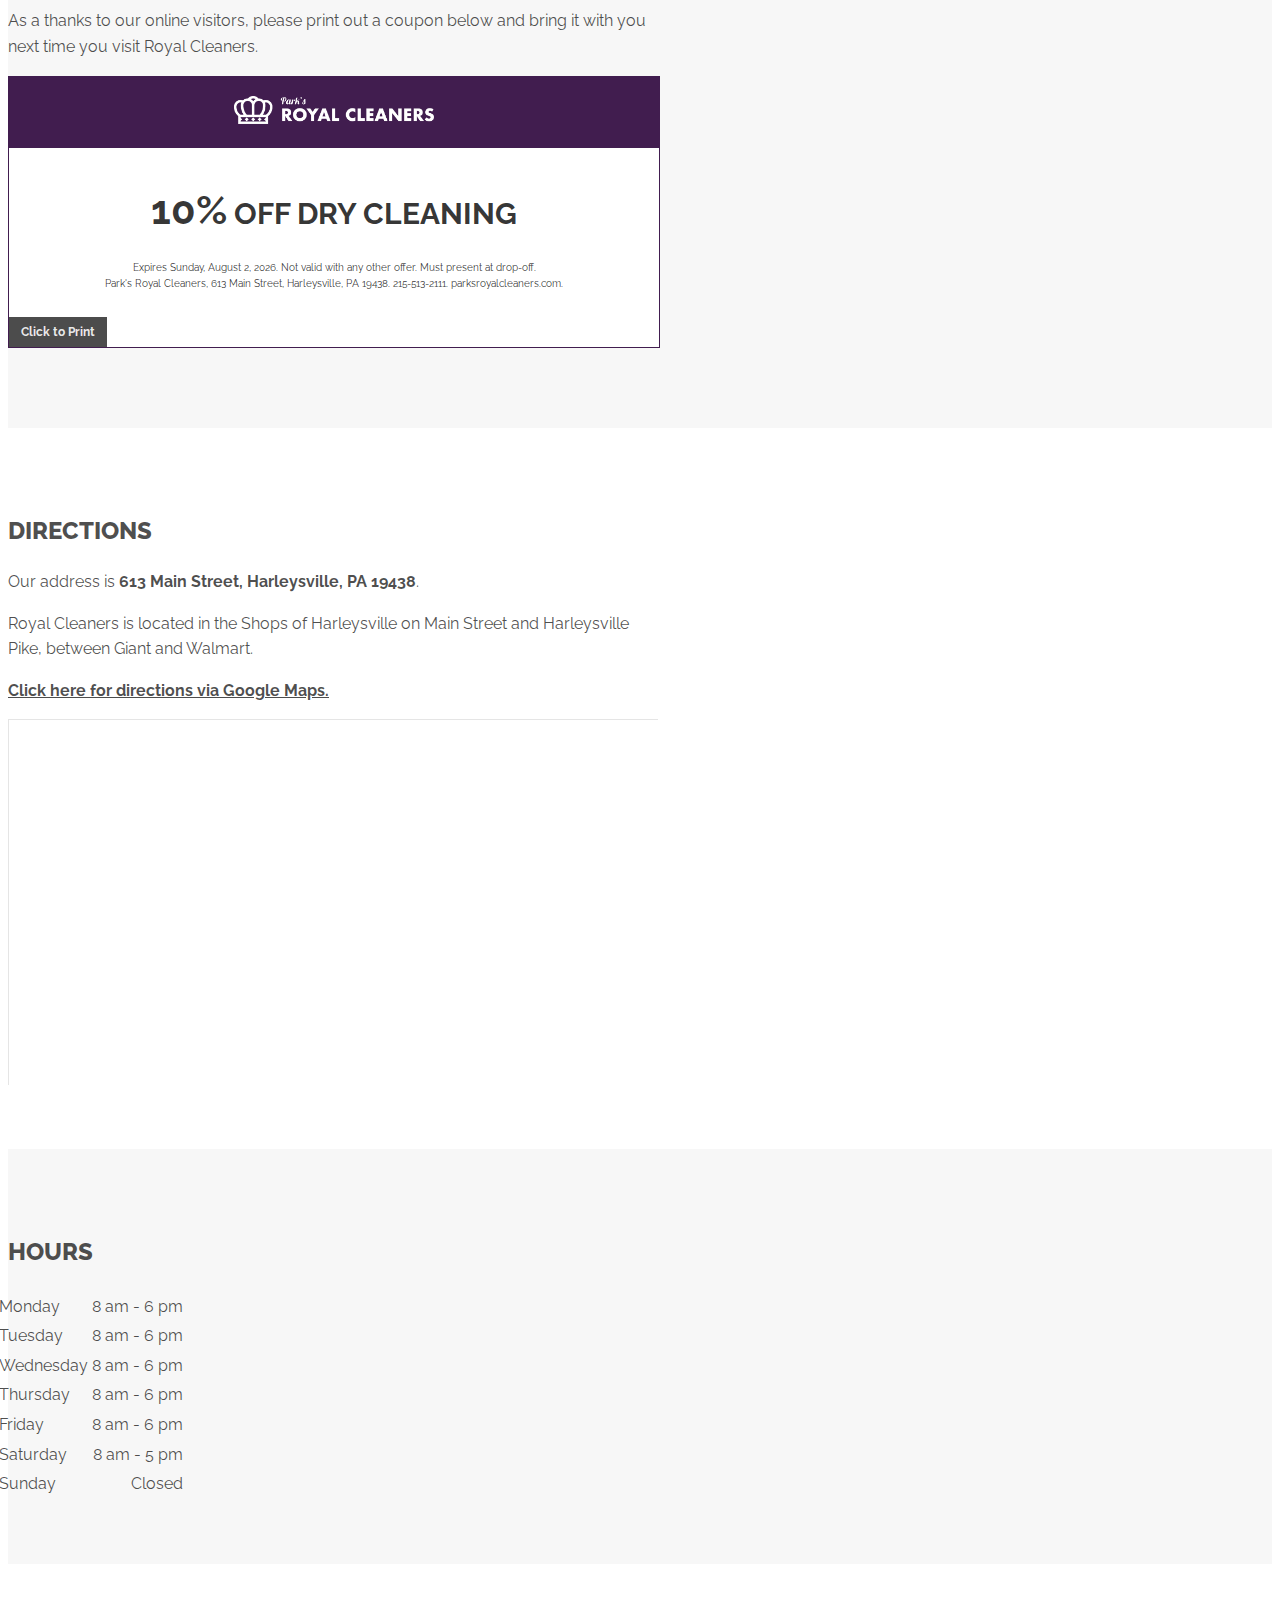
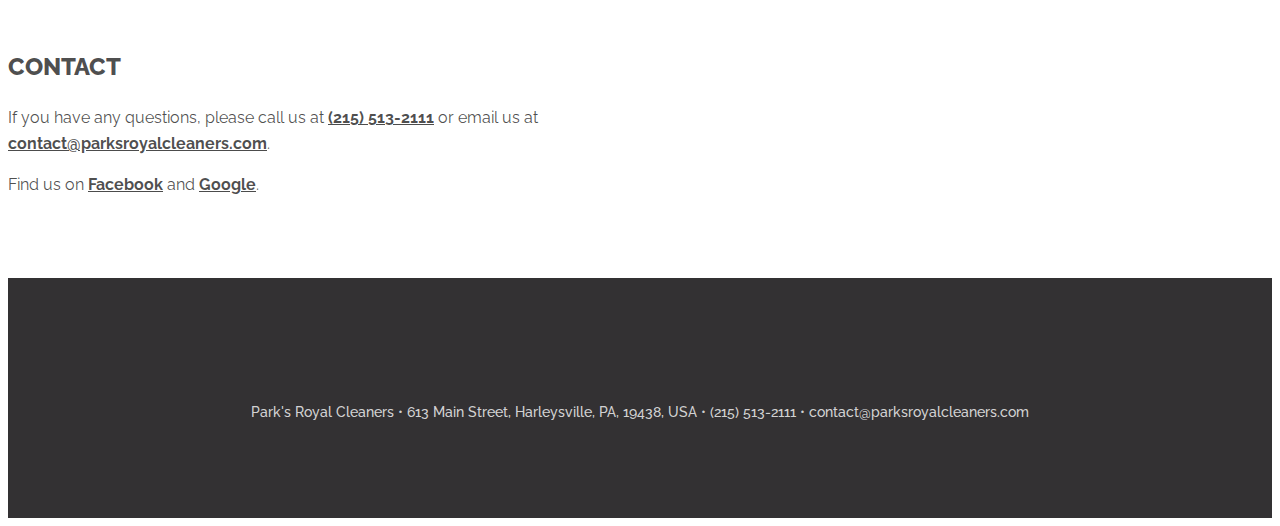
==== commit 843675e3: "update google maps embed" ====
--- a/index.html
+++ b/index.html
@@ -277,7 +277,7 @@
         <p>Royal Cleaners is located in the Shops of Harleysville on Main Street and Harleysville Pike, between Giant and Walmart.</p>
         <p><a target="_blank" href="https://goo.gl/maps/YLYHSNhPwQK2">Click here for directions via Google Maps.</a></p>
         <div class="map-responsive">
-          <iframe src="https://www.google.com/maps/embed?pb=!1m18!1m12!1m3!1d3043.694296933009!2d-75.39424948485058!3d40.28254057171405!2m3!1f0!2f0!3f0!3m2!1i1024!2i768!4f13.1!3m3!1m2!1s0x89c69ed90c1911b1%3A0x3c4d5d69e7561ab6!2s613+Main+St%2C+Harleysville%2C+PA+19438!5e0!3m2!1sen!2sus!4v1530322519683" width="600" height="450" frameborder="0" style="border:0" allowfullscreen></iframe>
+          <iframe src="https://www.google.com/maps/embed?pb=!1m18!1m12!1m3!1d3043.548681812694!2d-75.39487908426524!3d40.28577467938062!2m3!1f0!2f0!3f0!3m2!1i1024!2i768!4f13.1!3m3!1m2!1s0x89c69edbefd41ddb%3A0x575aae72b9558835!2sRoyal%20Cleaners%20of%20Harleysville!5e0!3m2!1sen!2sus!4v1653414759271!5m2!1sen!2sus" width="600" height="450" style="border:0;" allowfullscreen="" loading="lazy" referrerpolicy="no-referrer-when-downgrade"></iframe>
         </div>
       </div>
     </section>
--- a/css/style.css
+++ b/css/style.css
@@ -161,7 +161,7 @@
 
 #pricing .table {
   width: 33%;
-  max-width: 230px;
+  max-width: 300px;
   margin-bottom: 4em;
 }
 
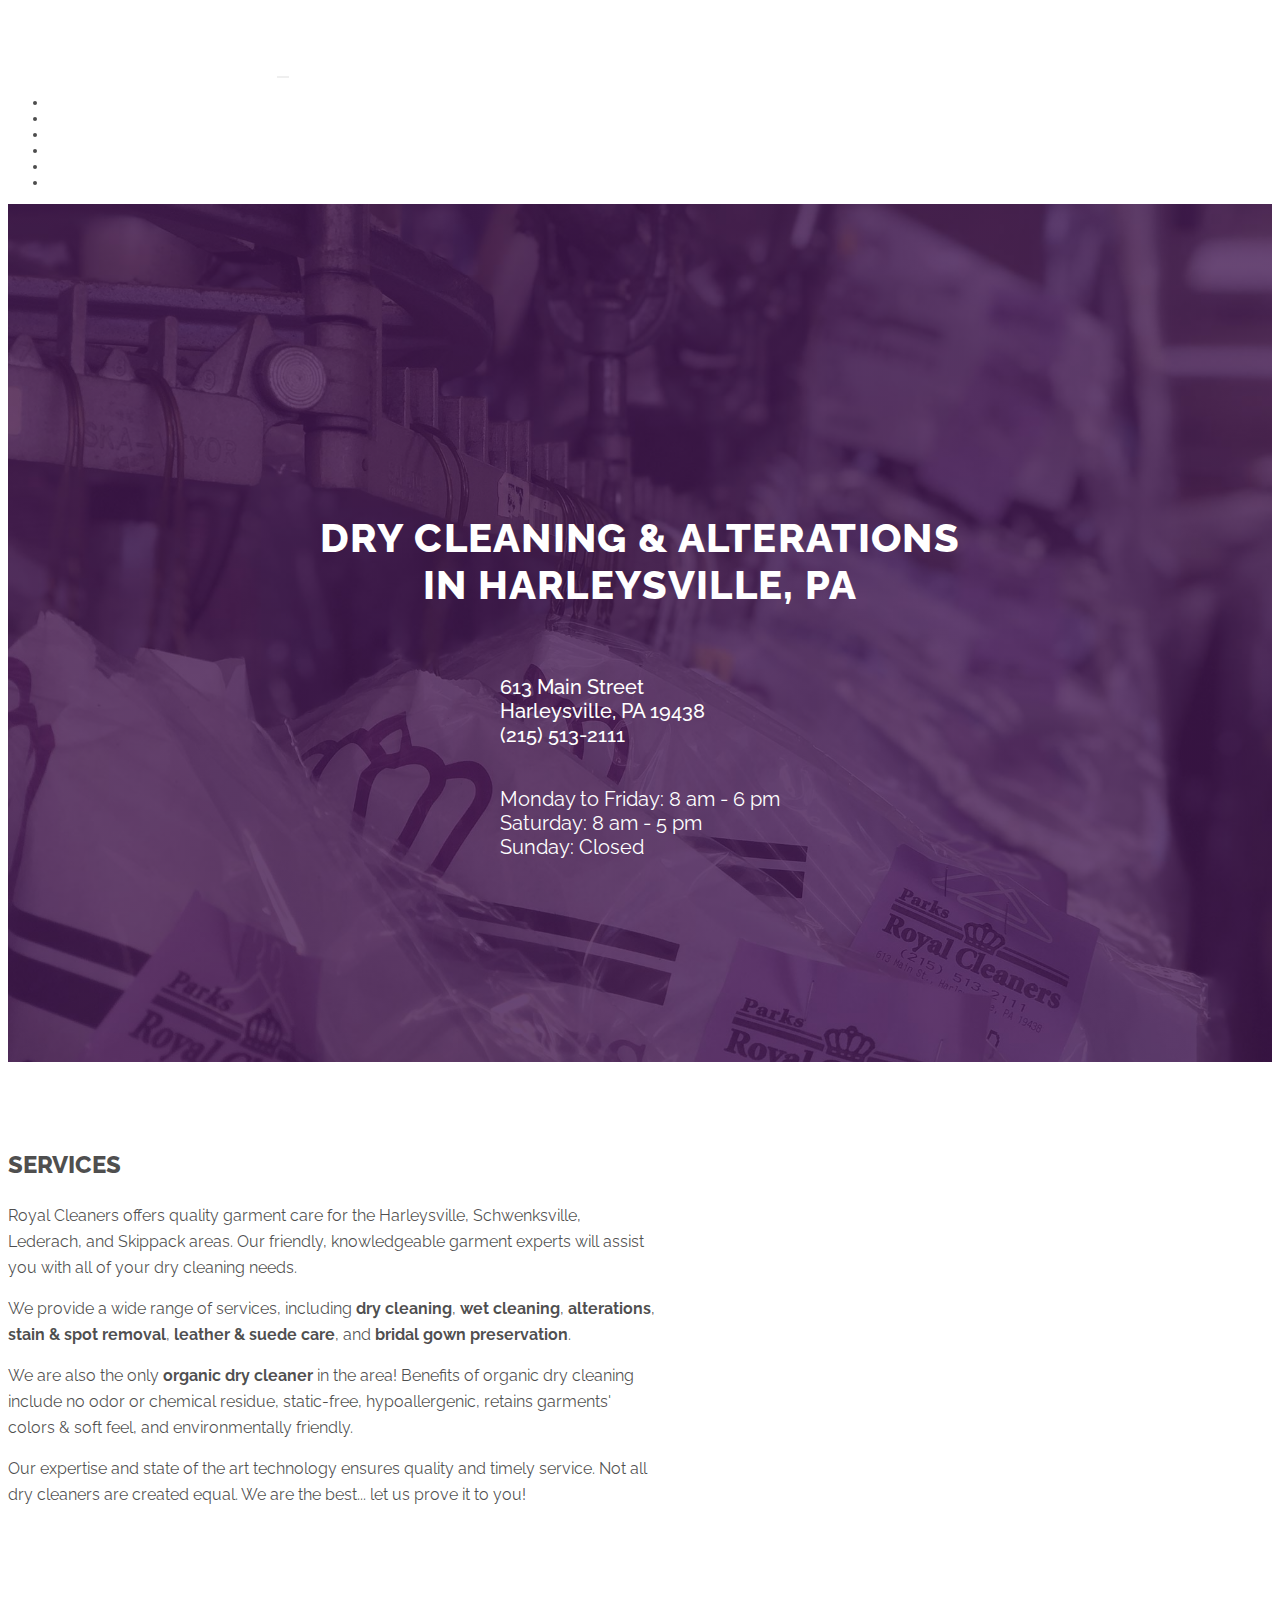
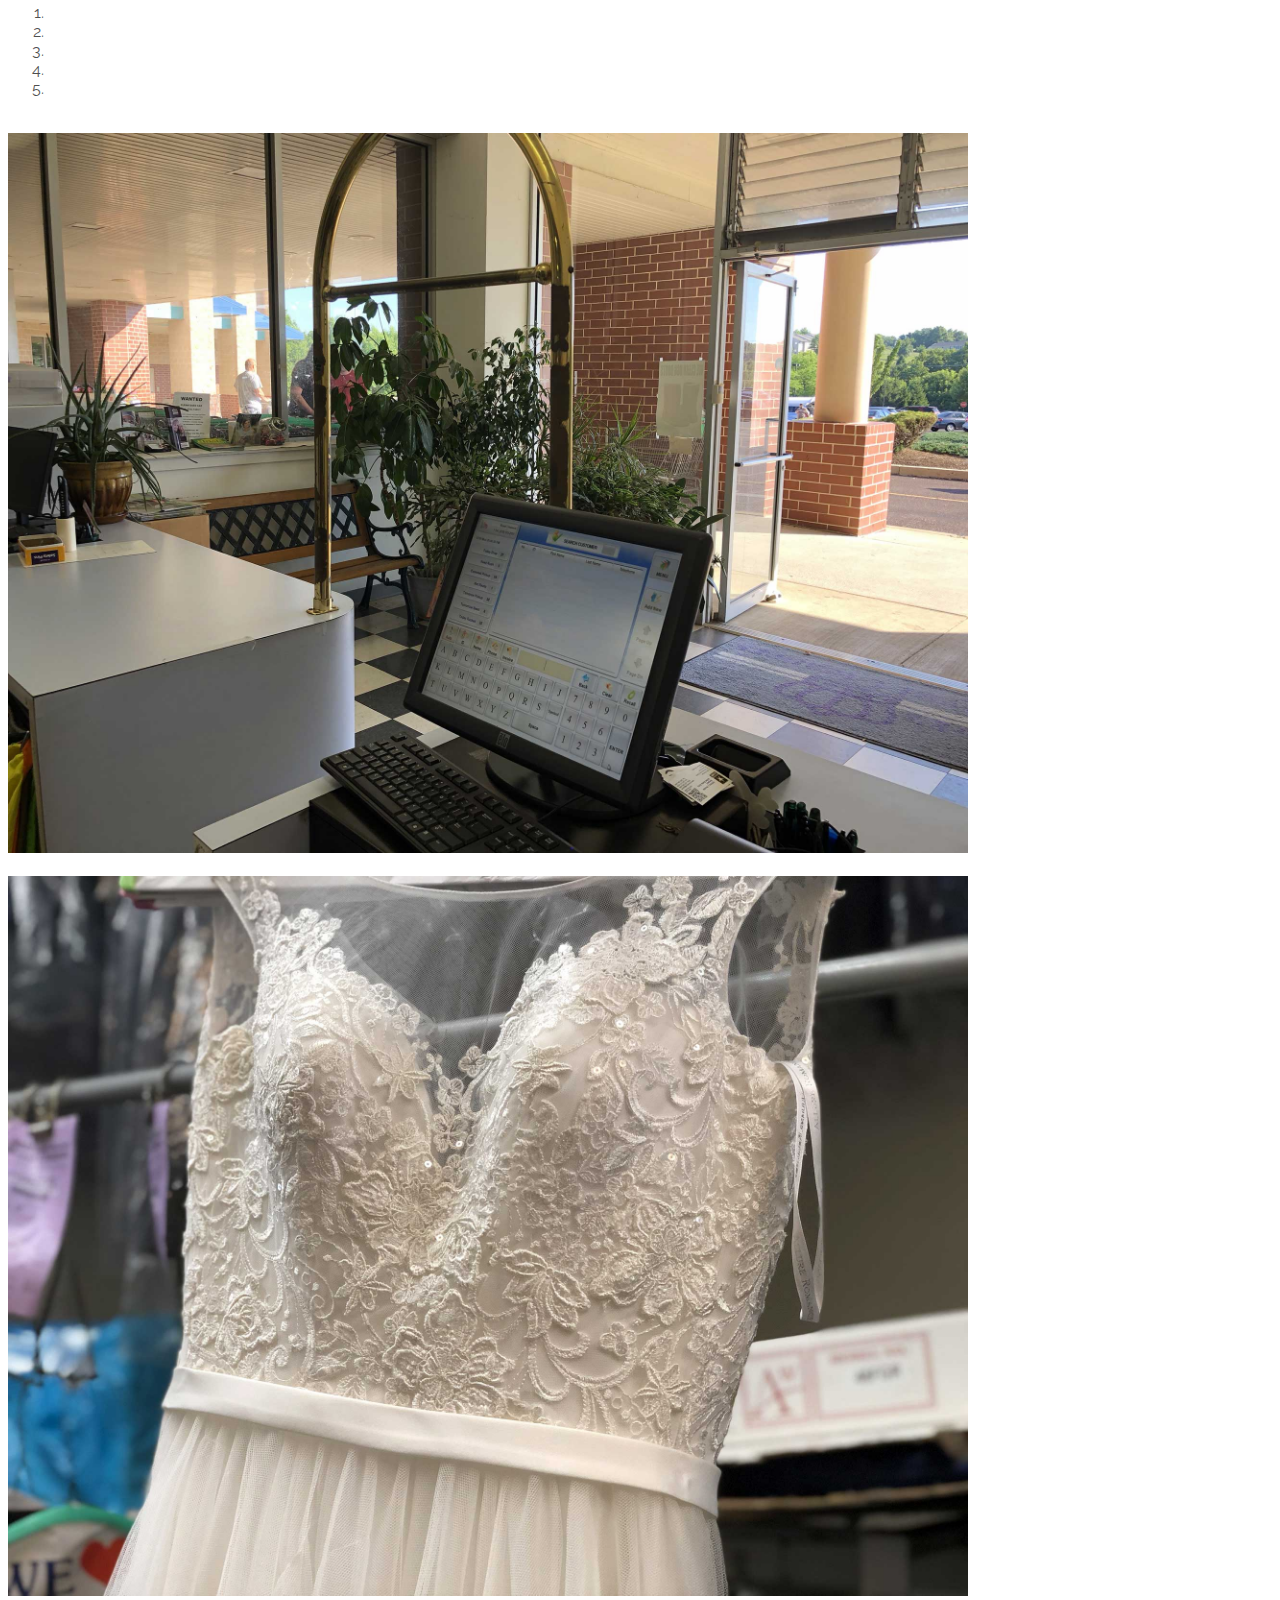
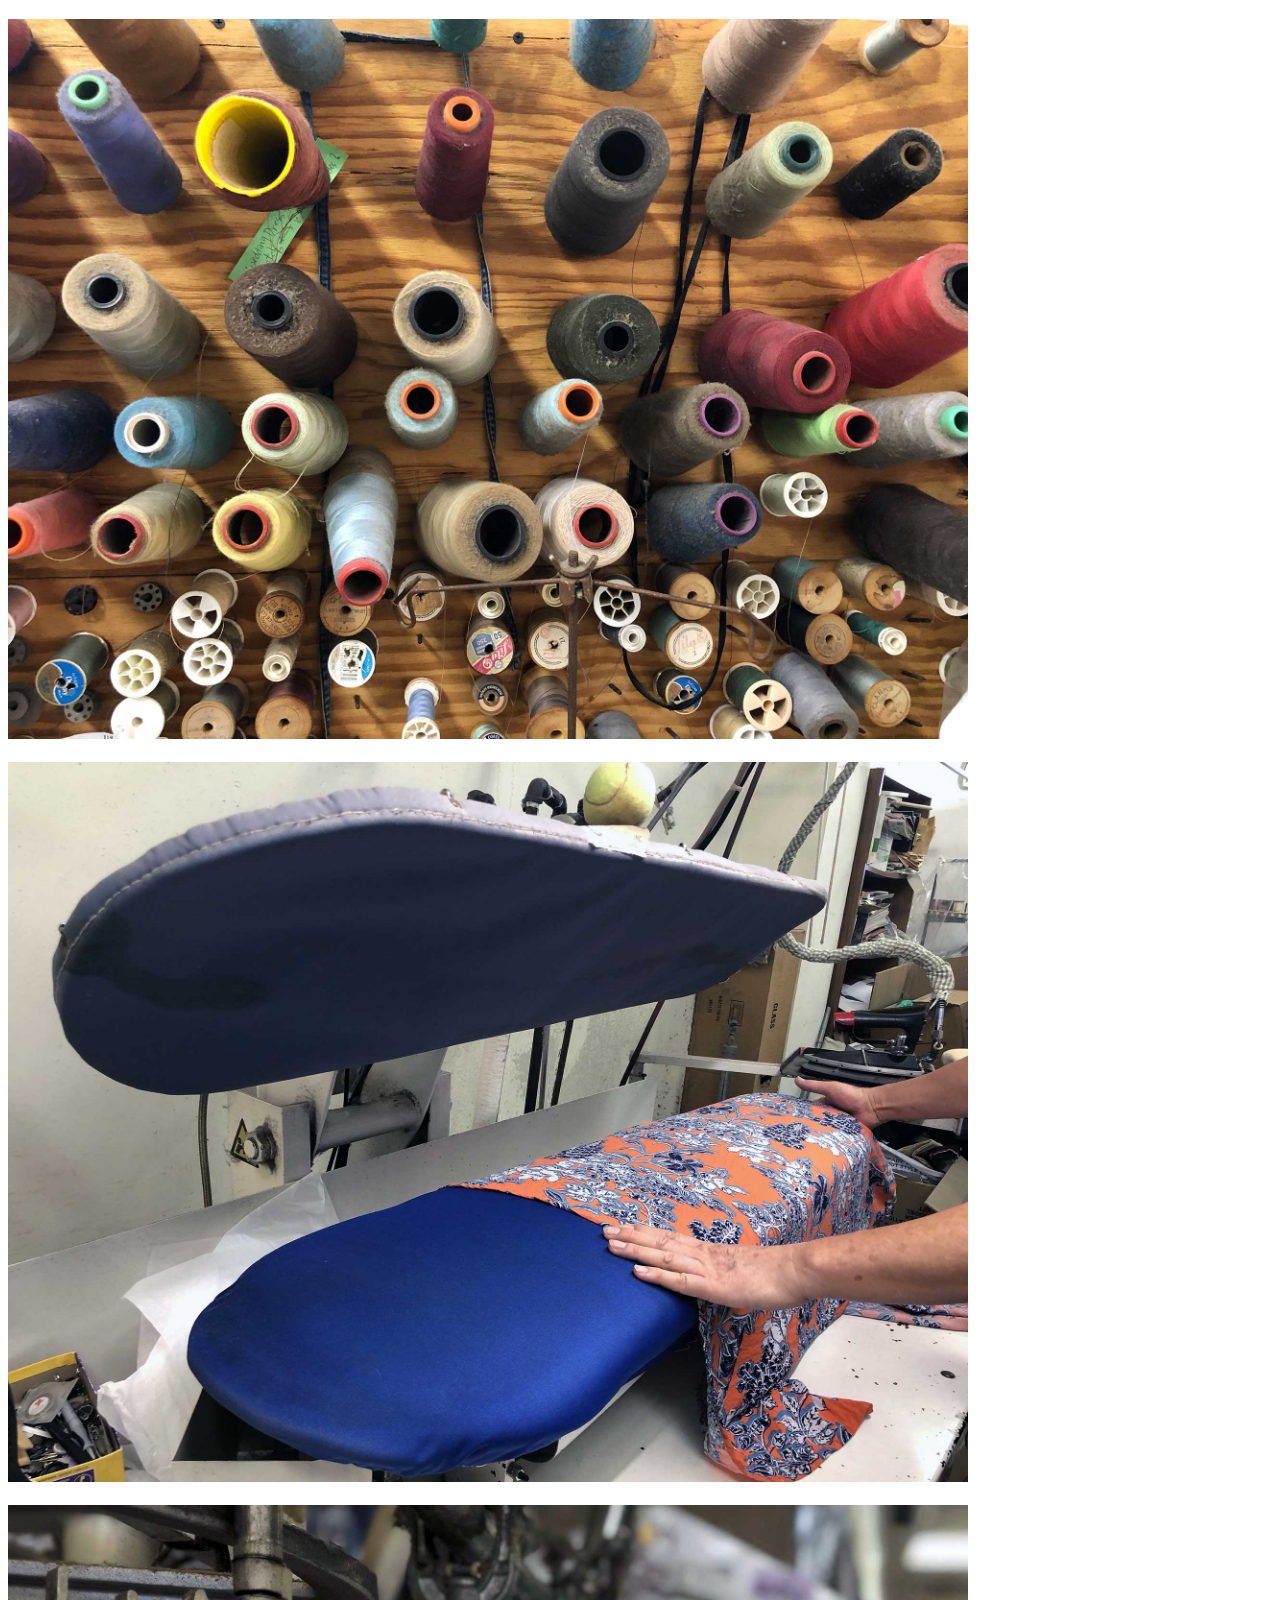
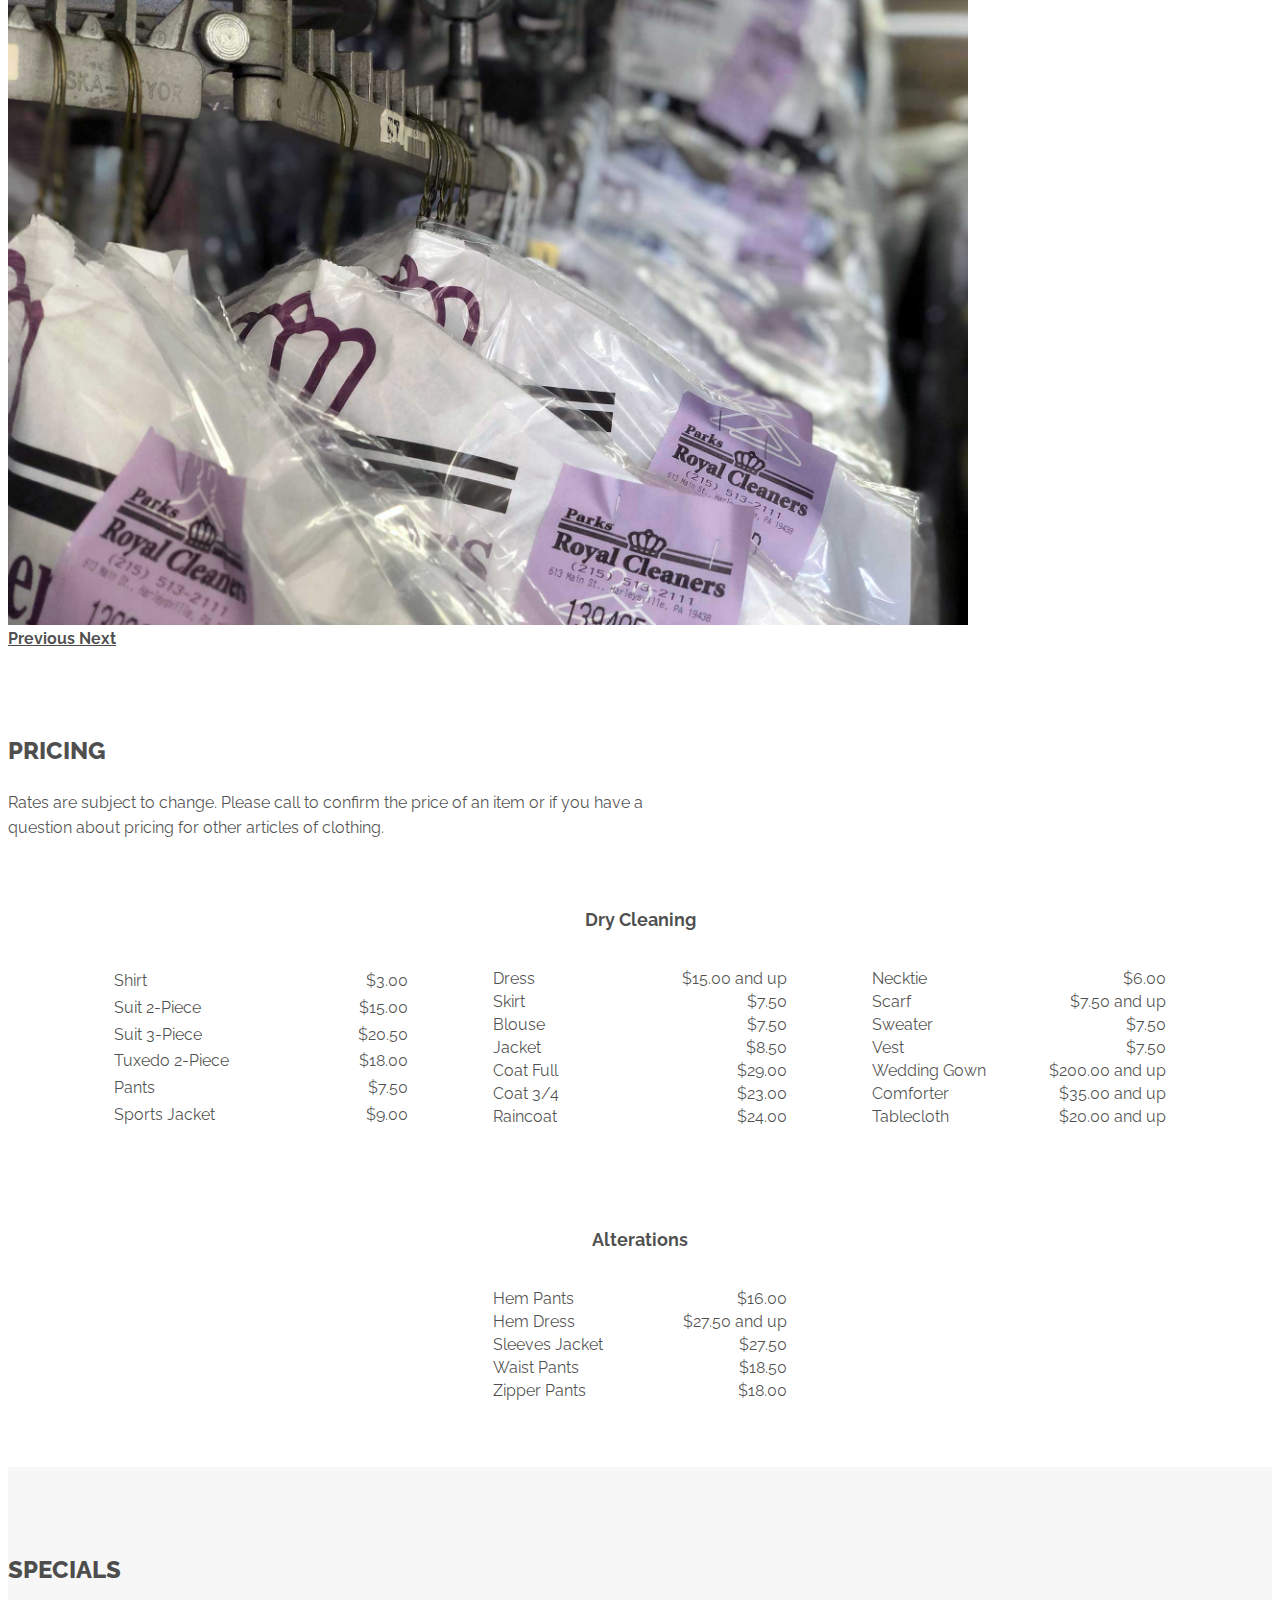
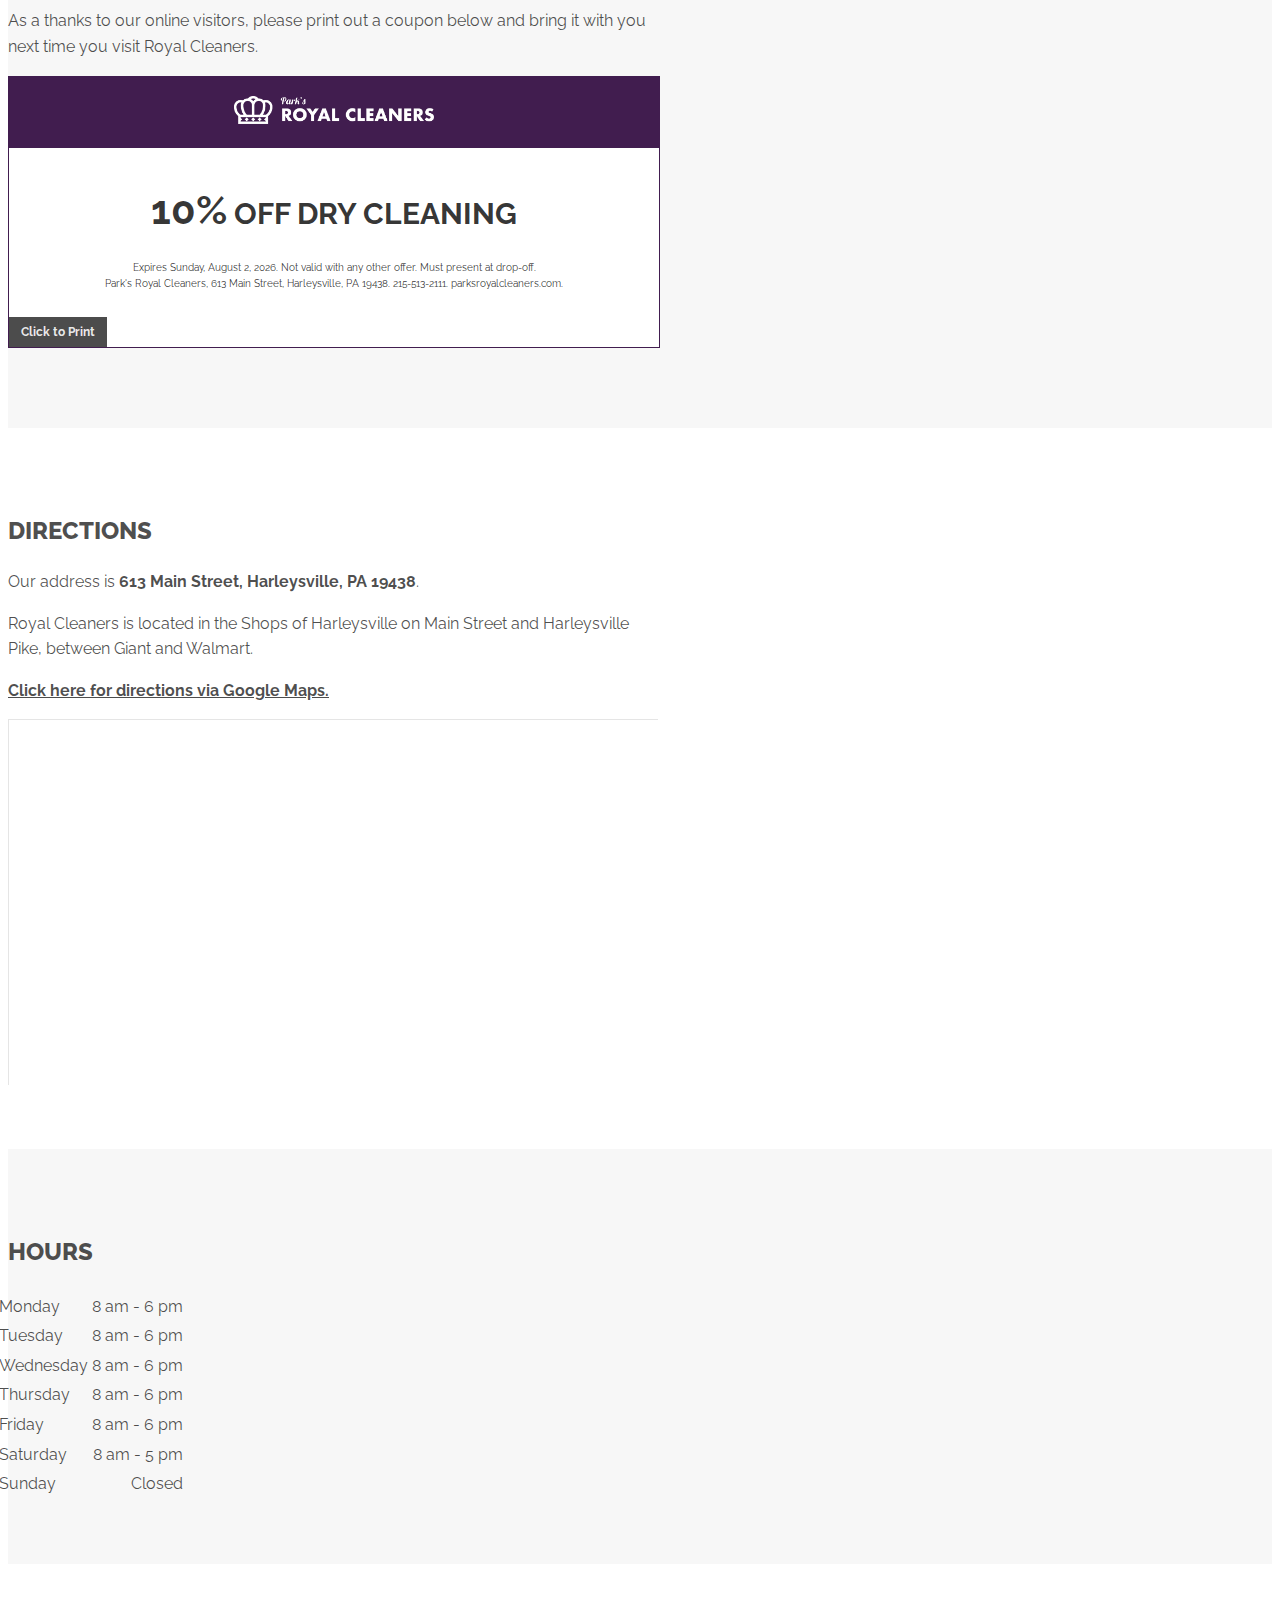
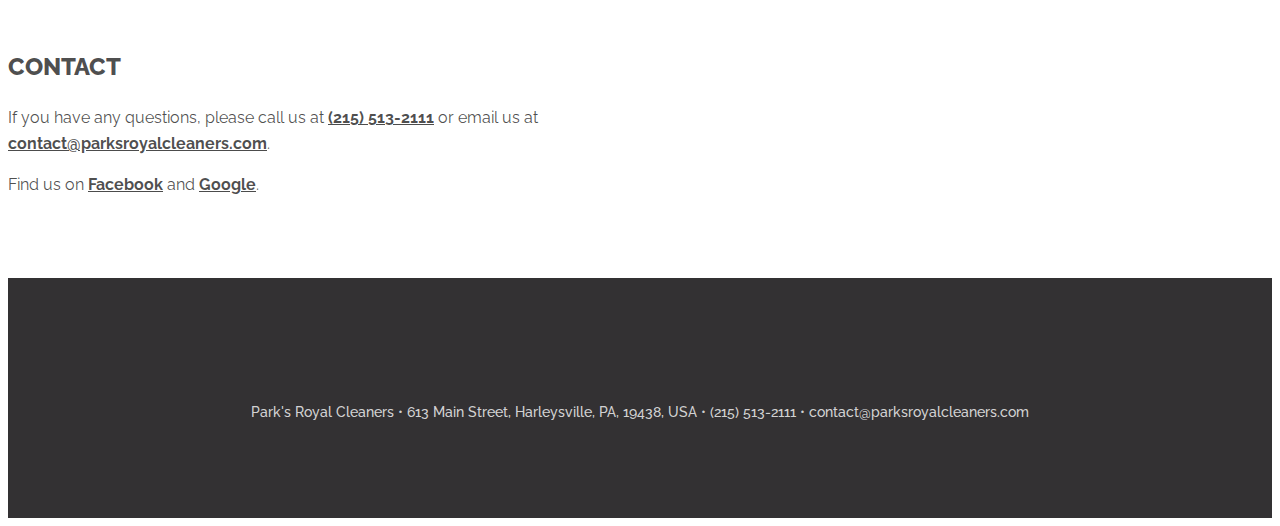
==== commit 2be7a5a7: "Update index.html" ====
--- a/index.html
+++ b/index.html
@@ -63,7 +63,7 @@
     <div id="home" class="splash">
       <h1>Dry Cleaning &amp; Alterations<br> in Harleysville, PA</h1>
       <div class="subtitle">
-        <p class="text-center"><a target="_blank" href="https://goo.gl/maps/YLYHSNhPwQK2">613 Main Street<br>
+        <p class="text-center"><a target="_blank" href="https://g.page/parksroyalcleaners?share">613 Main Street<br>
         Harleysville, PA 19438</a><br>
         <a href="tel:+12155132111">(215) 513-2111</a></p>
         <p class="text-center">Monday to Friday: 8 am - 6 pm<br>
@@ -134,7 +134,7 @@
         <table class="table table-borderless">
           <tr>
             <td>Shirt</td>
-            <td>$2.50</td>
+            <td>$3.00</td>
           </tr>
           <tr>
             <td>Suit 2-Piece</td>
@@ -226,7 +226,7 @@
         <table class="table table-borderless">
           <tr>
             <td>Hem Pants</td>
-            <td>$15.00</td>
+            <td>$16.00</td>
           </tr>
           <tr>
             <td>Hem Dress</td>
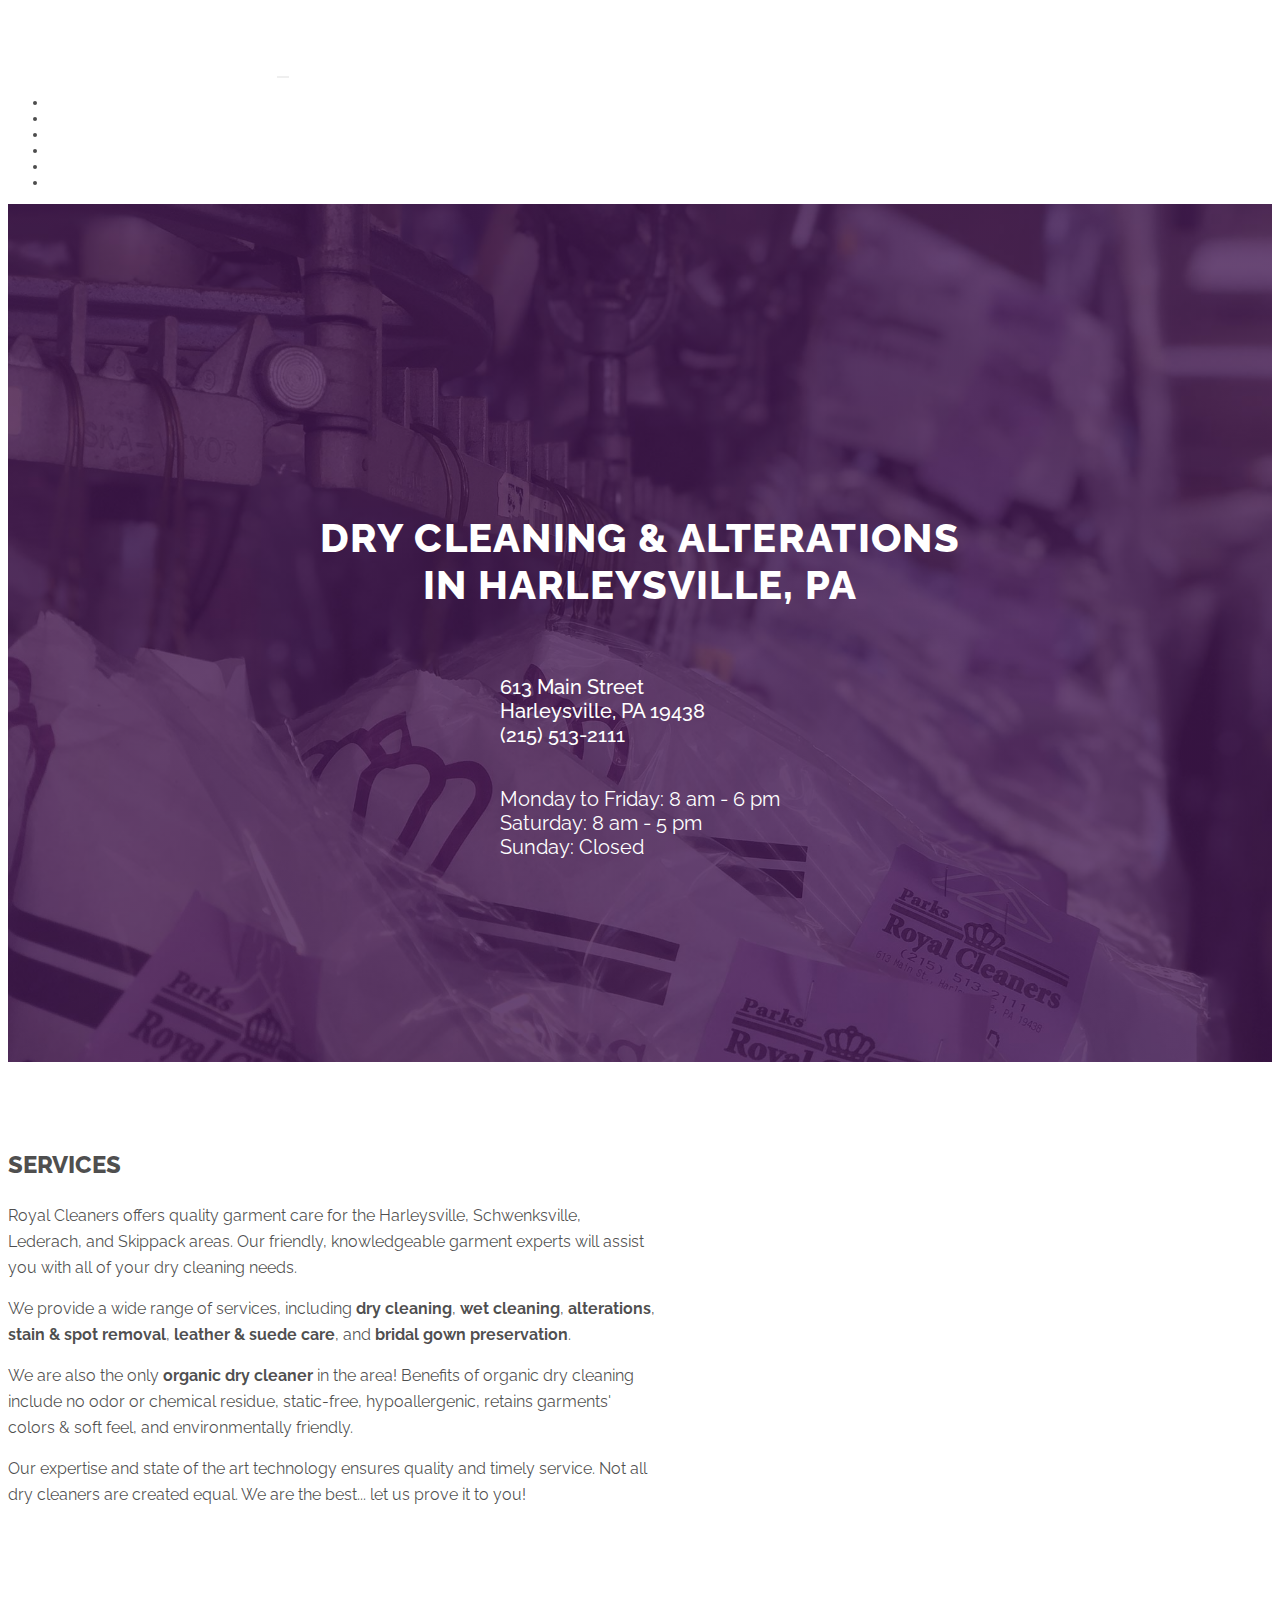
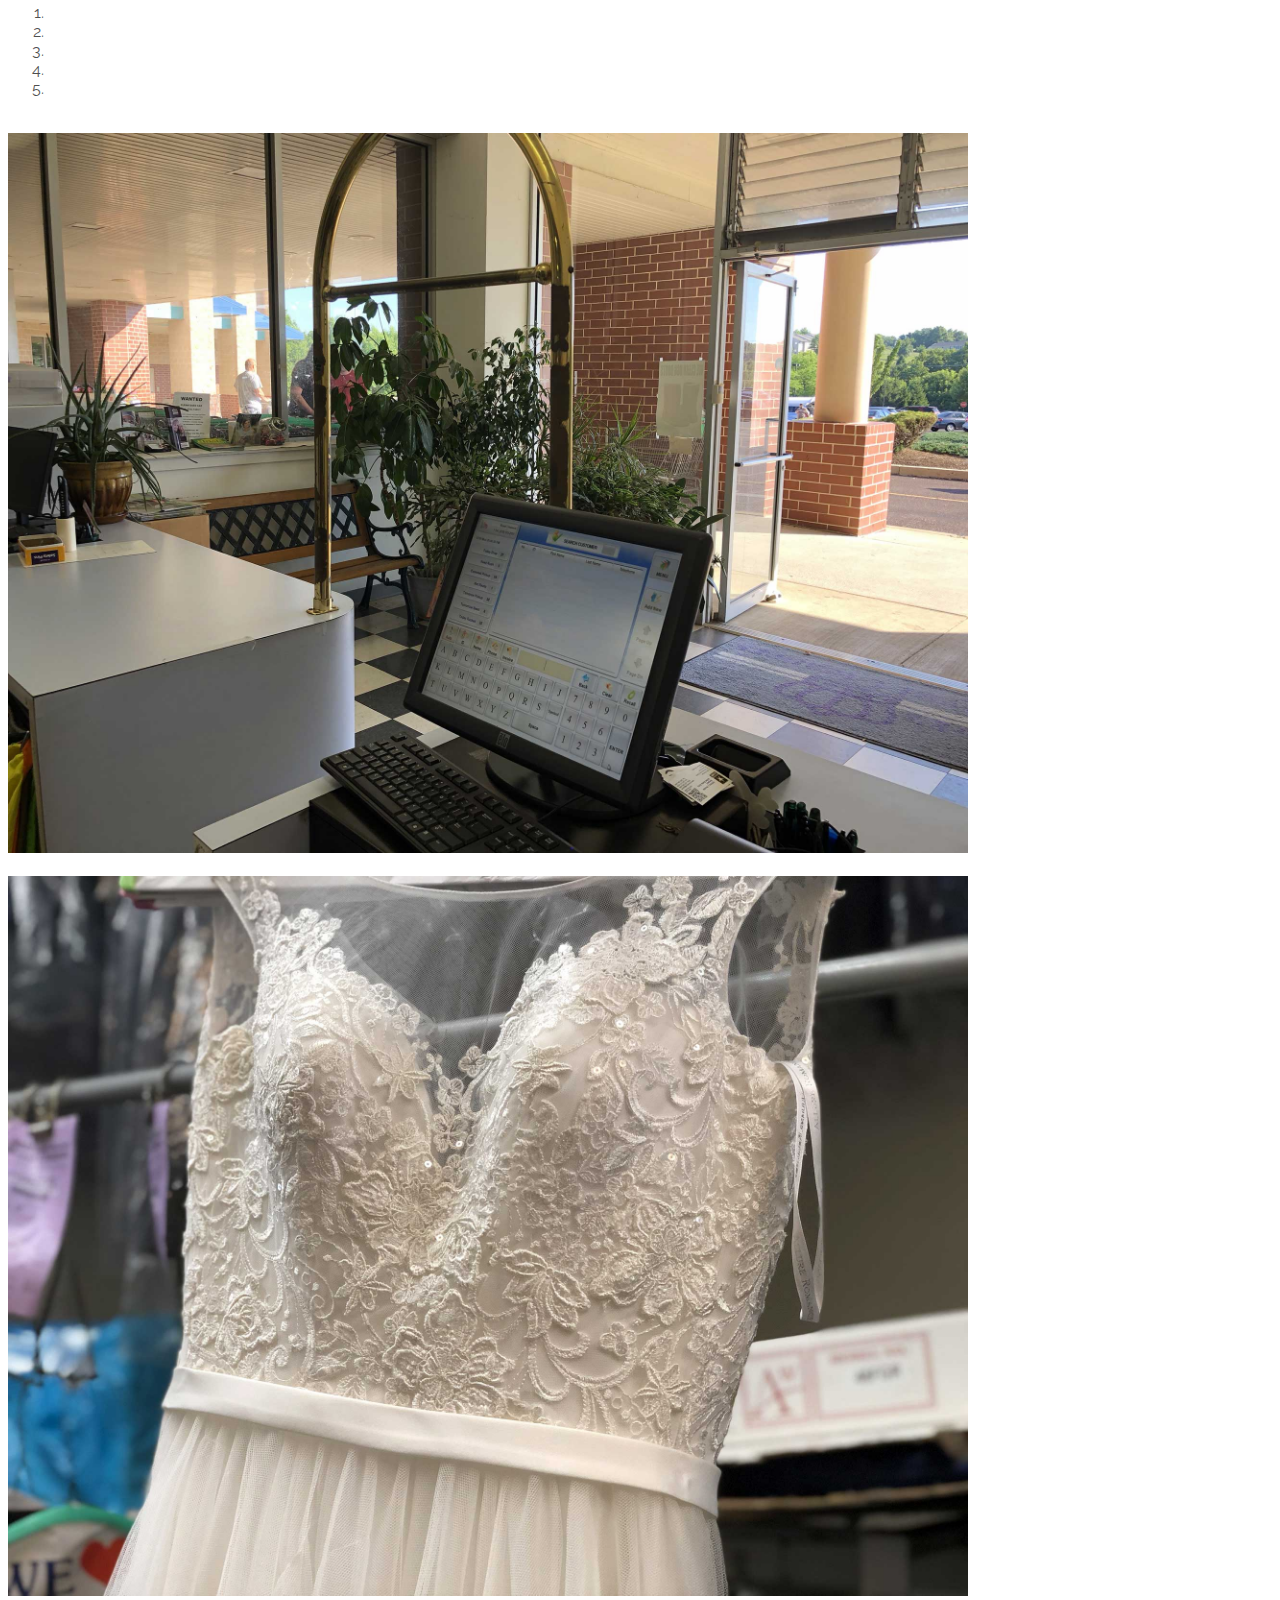
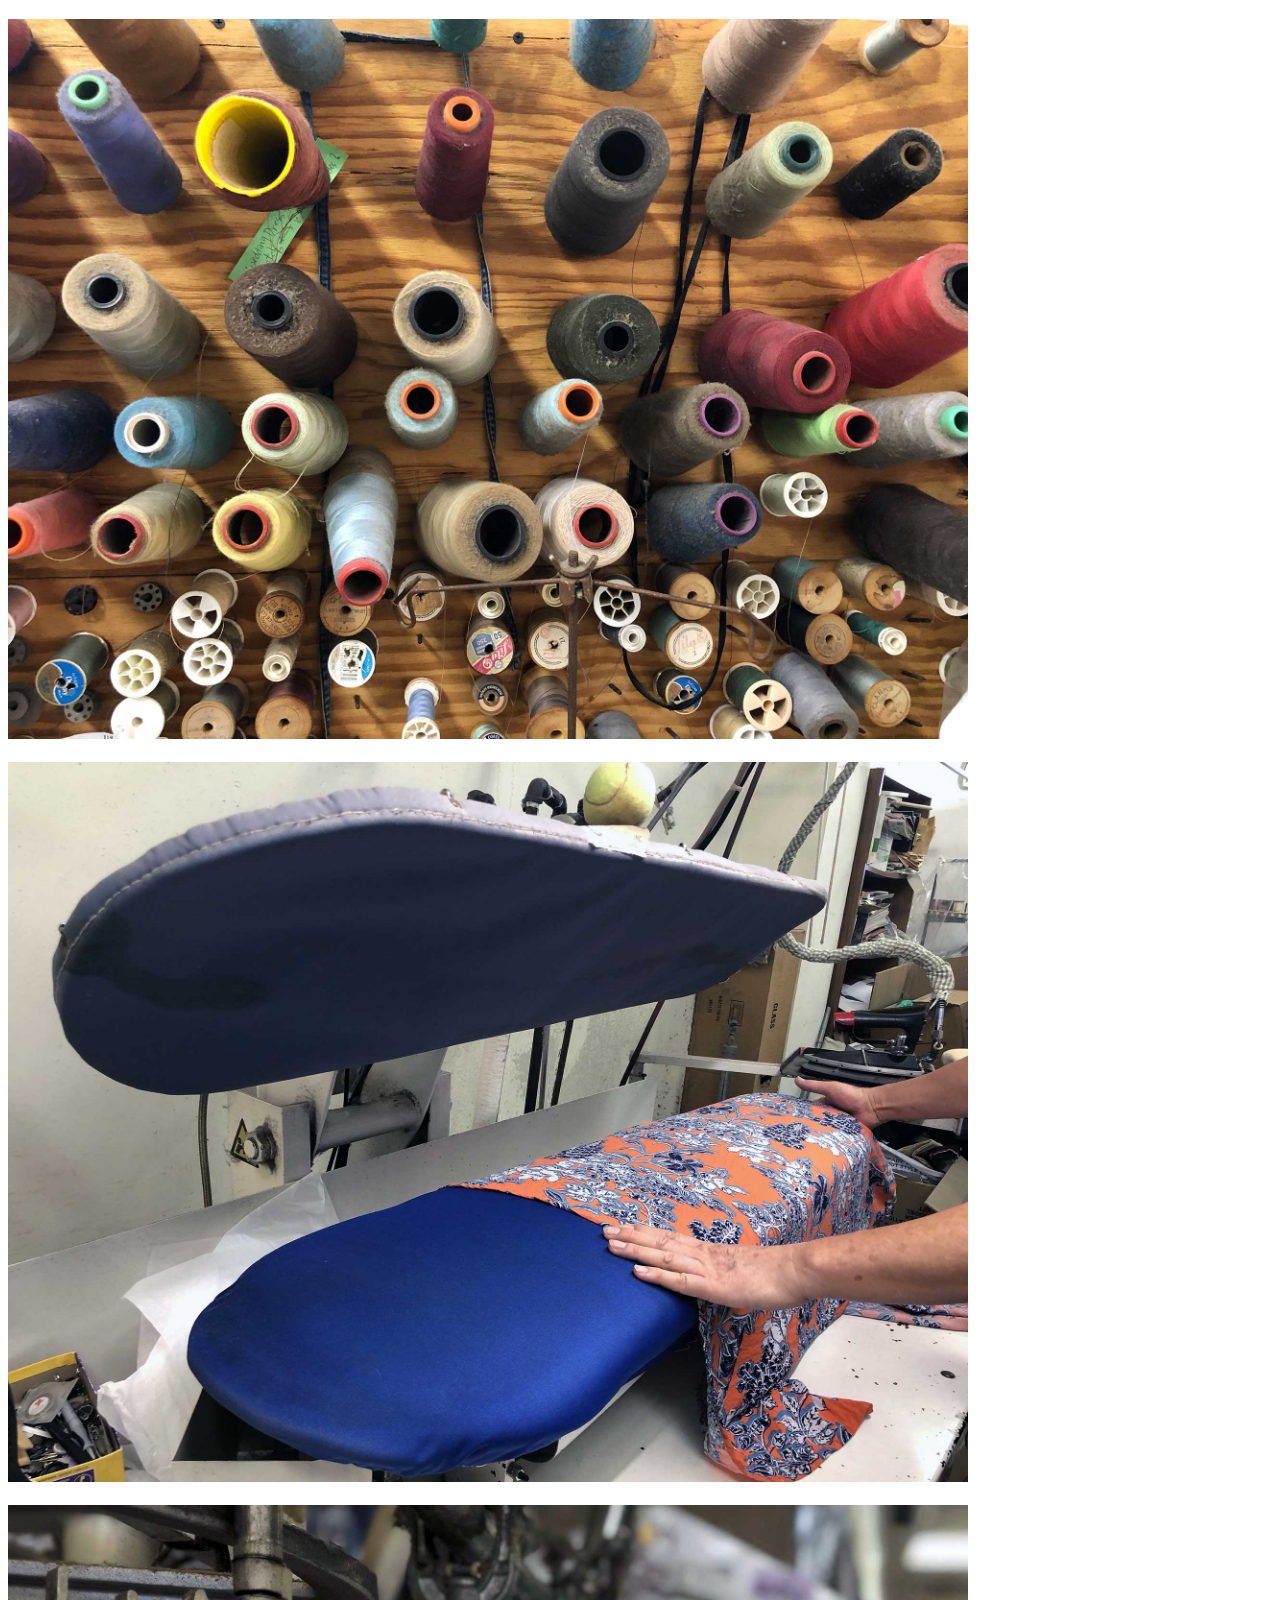
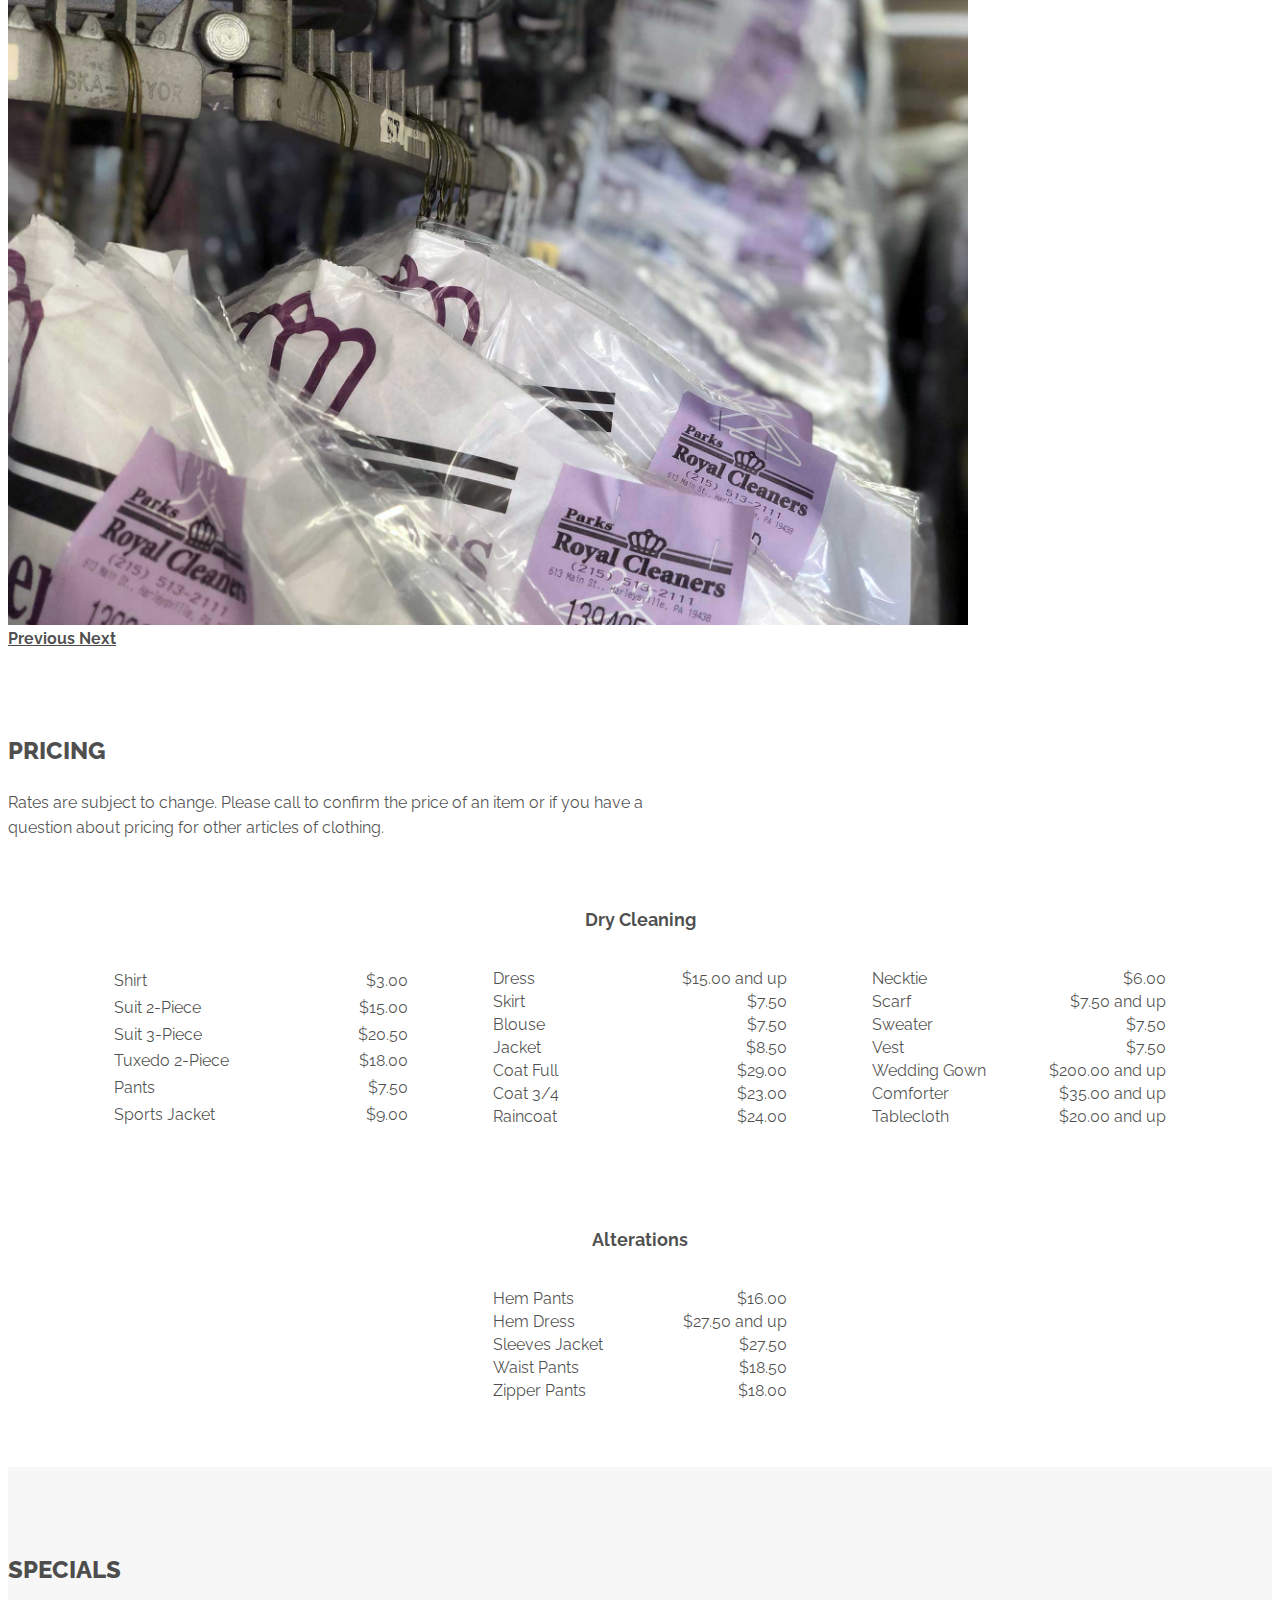
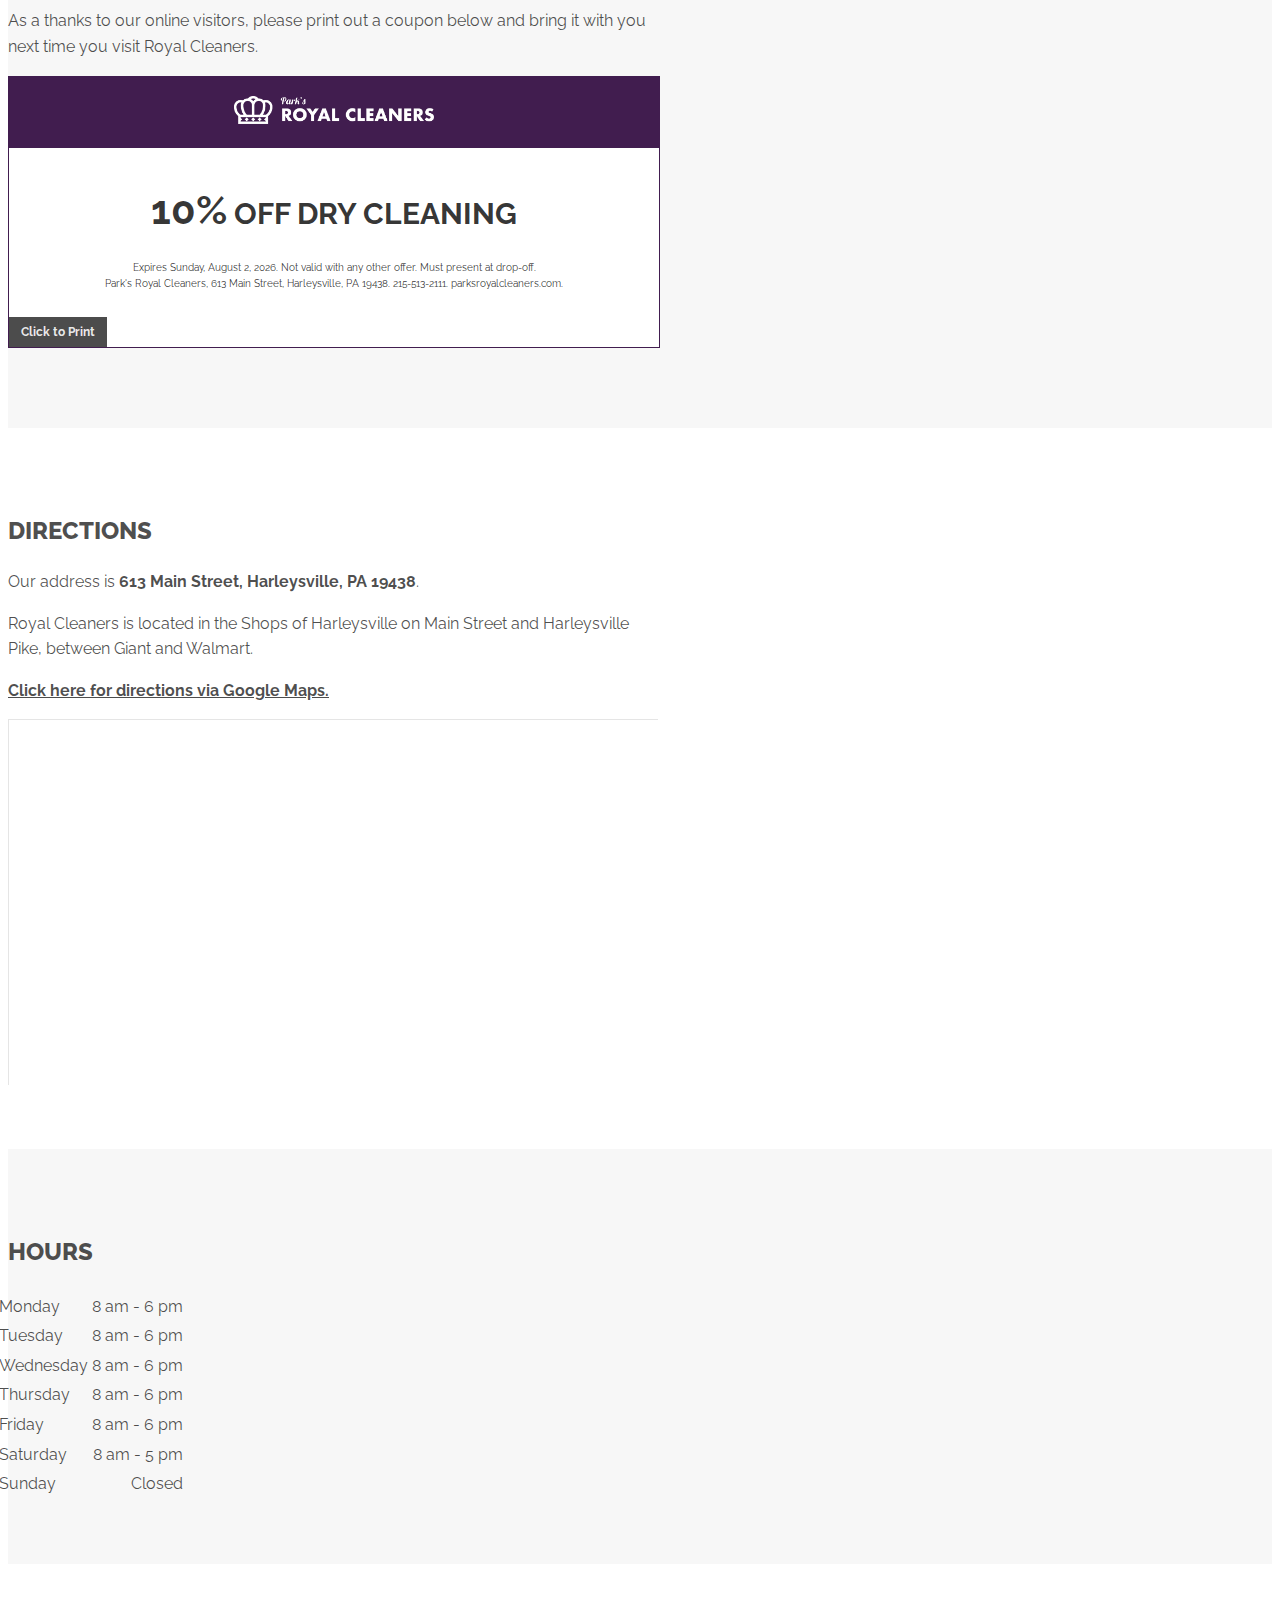
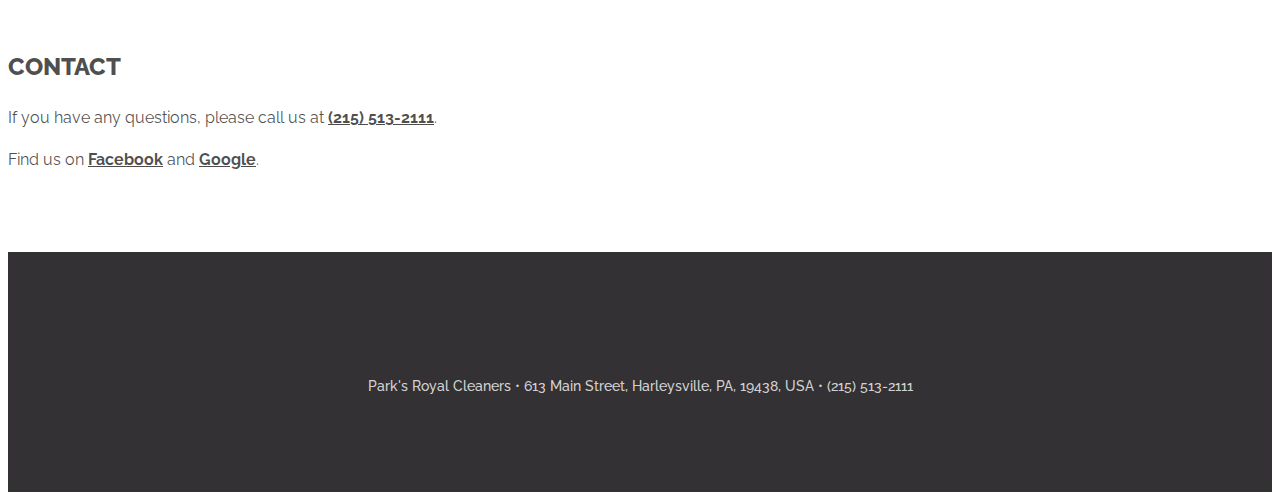
==== commit a606578f: "remove email address" ====
--- a/index.html
+++ b/index.html
@@ -339,13 +339,13 @@
     <section id="contact">
       <div class="container">
         <h2>Contact</h2>
-        <p>If you have any questions, please call us at <a href="tel:+12155132111">(215) 513-2111</a> or email us at <a href="mailto:contact@parksroyalcleaners.com">contact@parksroyalcleaners.com</a>.</p>
+        <p>If you have any questions, please call us at <a href="tel:+12155132111">(215) 513-2111</a>.</p>
         <p>Find us on <a target="_blank" href="https://www.facebook.com/royalcleanersharleysville/">Facebook</a> and <a target="_blank" href="https://g.page/parksroyalcleaners/">Google</a>.</p>
       </div>
     </section>
 
     <footer>
-      <p><a href="http://parksroyalcleaners.com">Park's Royal Cleaners</a> • <a target="_blank" href="https://goo.gl/maps/YLYHSNhPwQK2">613 Main Street, Harleysville, PA, 19438, USA</a> • <a href="tel:+12155132111">(215) 513-2111</a> • <a href="mailto:contact@parksroyalcleaners.com">contact@parksroyalcleaners.com</a></p>
+      <p><a href="http://parksroyalcleaners.com">Park's Royal Cleaners</a> • <a target="_blank" href="https://goo.gl/maps/YLYHSNhPwQK2">613 Main Street, Harleysville, PA, 19438, USA</a> • <a href="tel:+12155132111">(215) 513-2111</a></p>
     </footer>
 
     <script type="text/javascript" src="js/script.js"></script>
